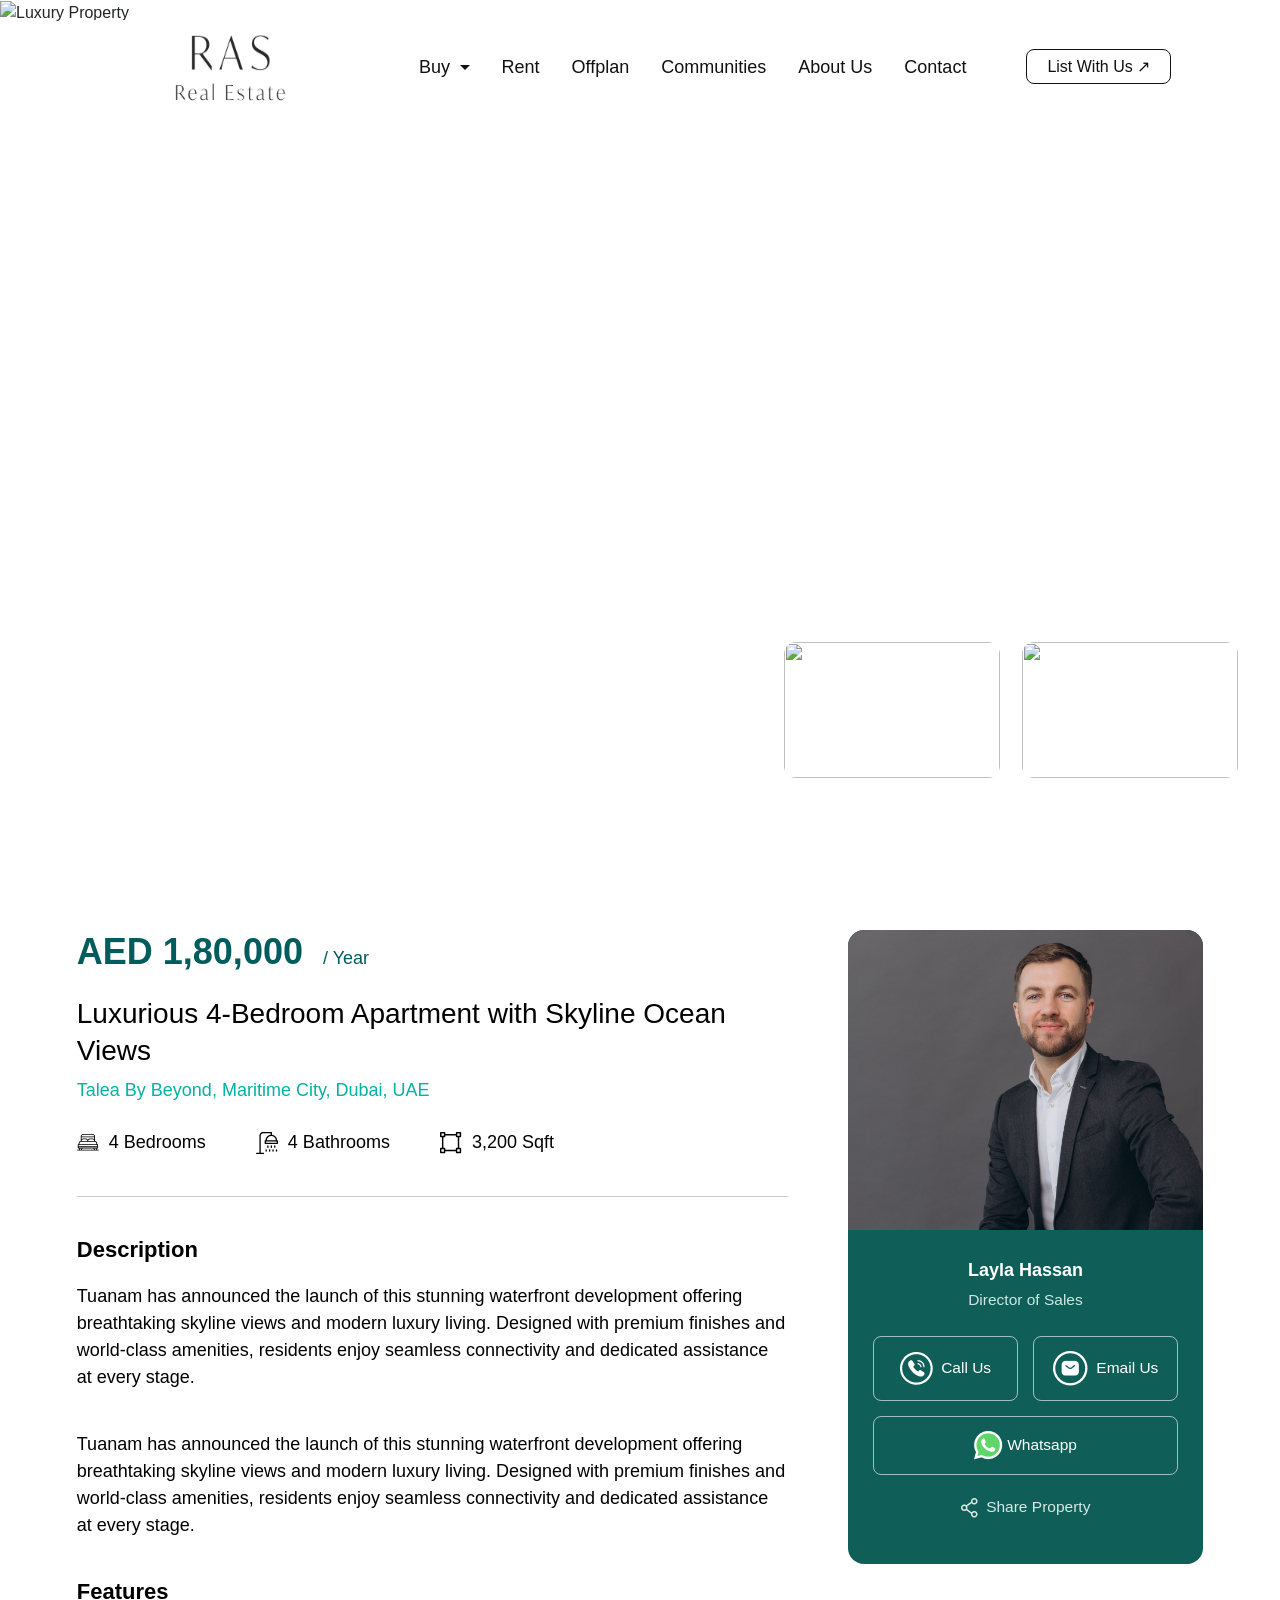
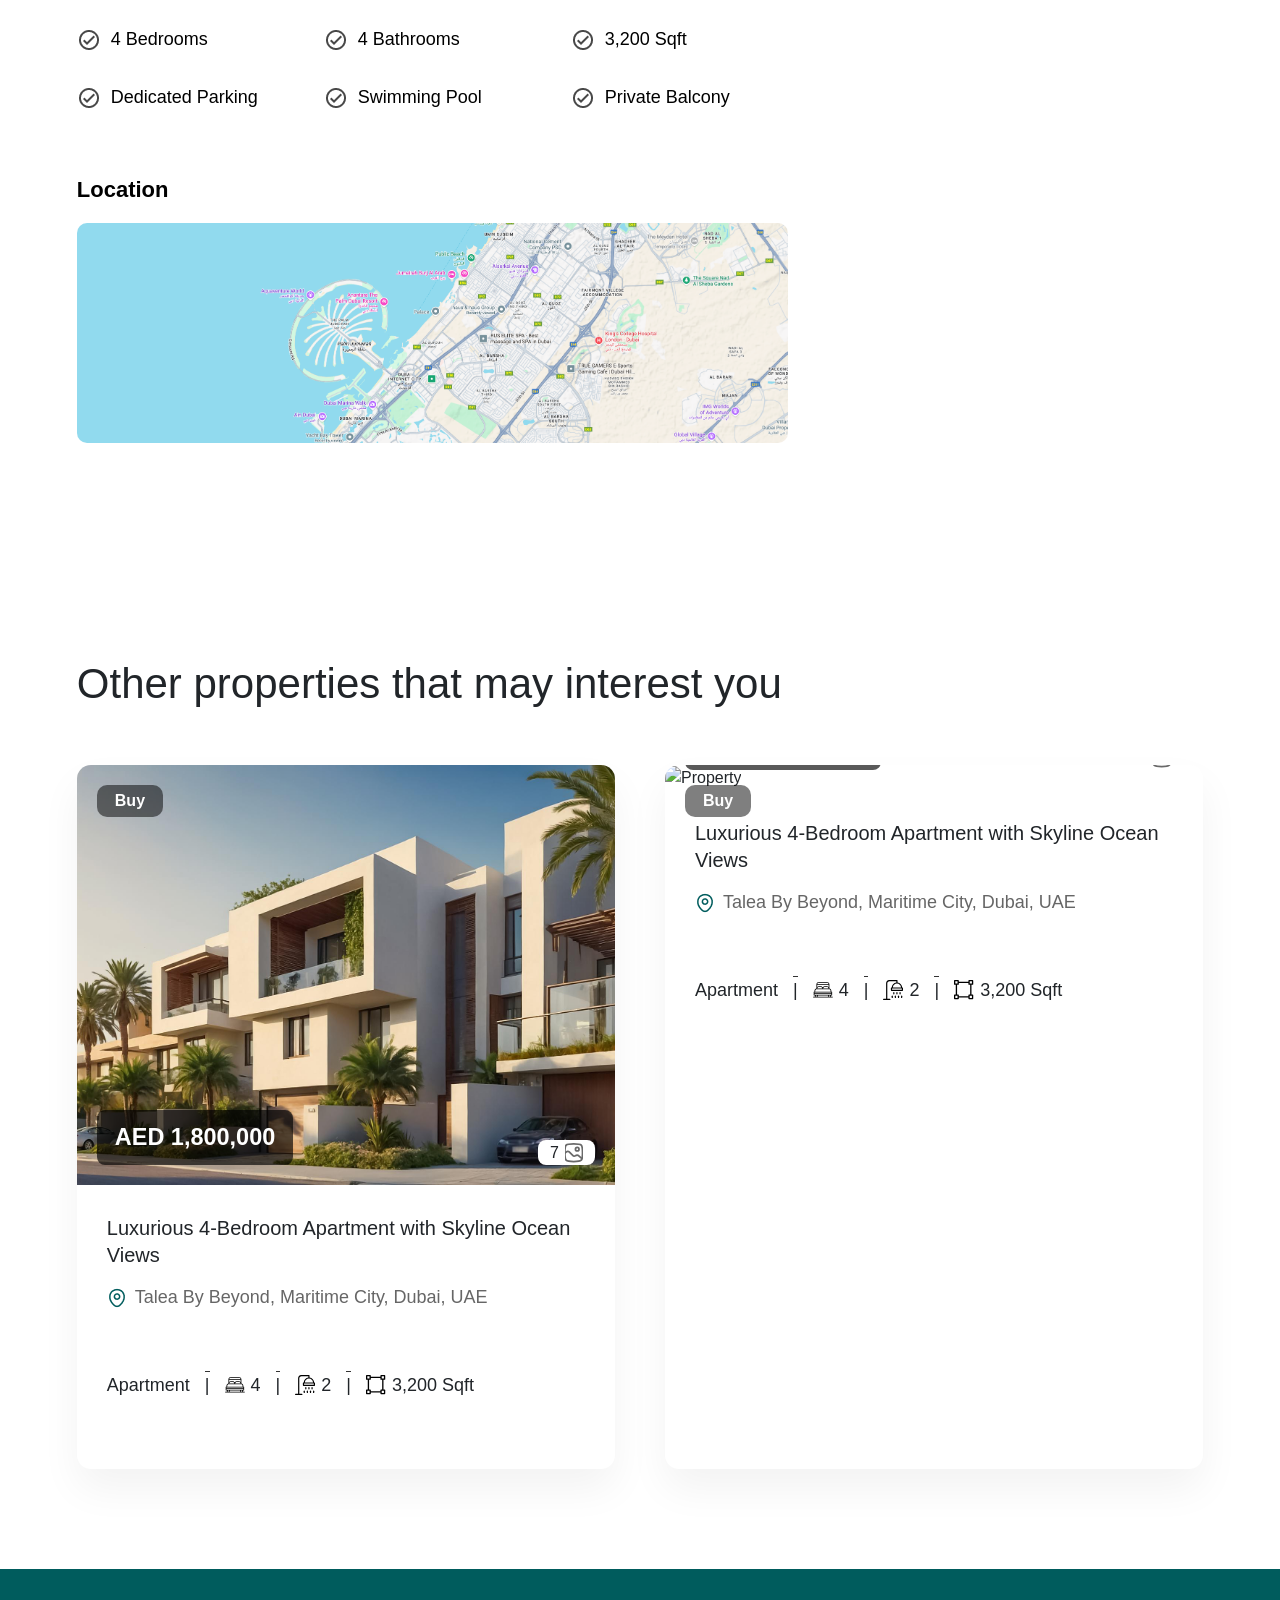
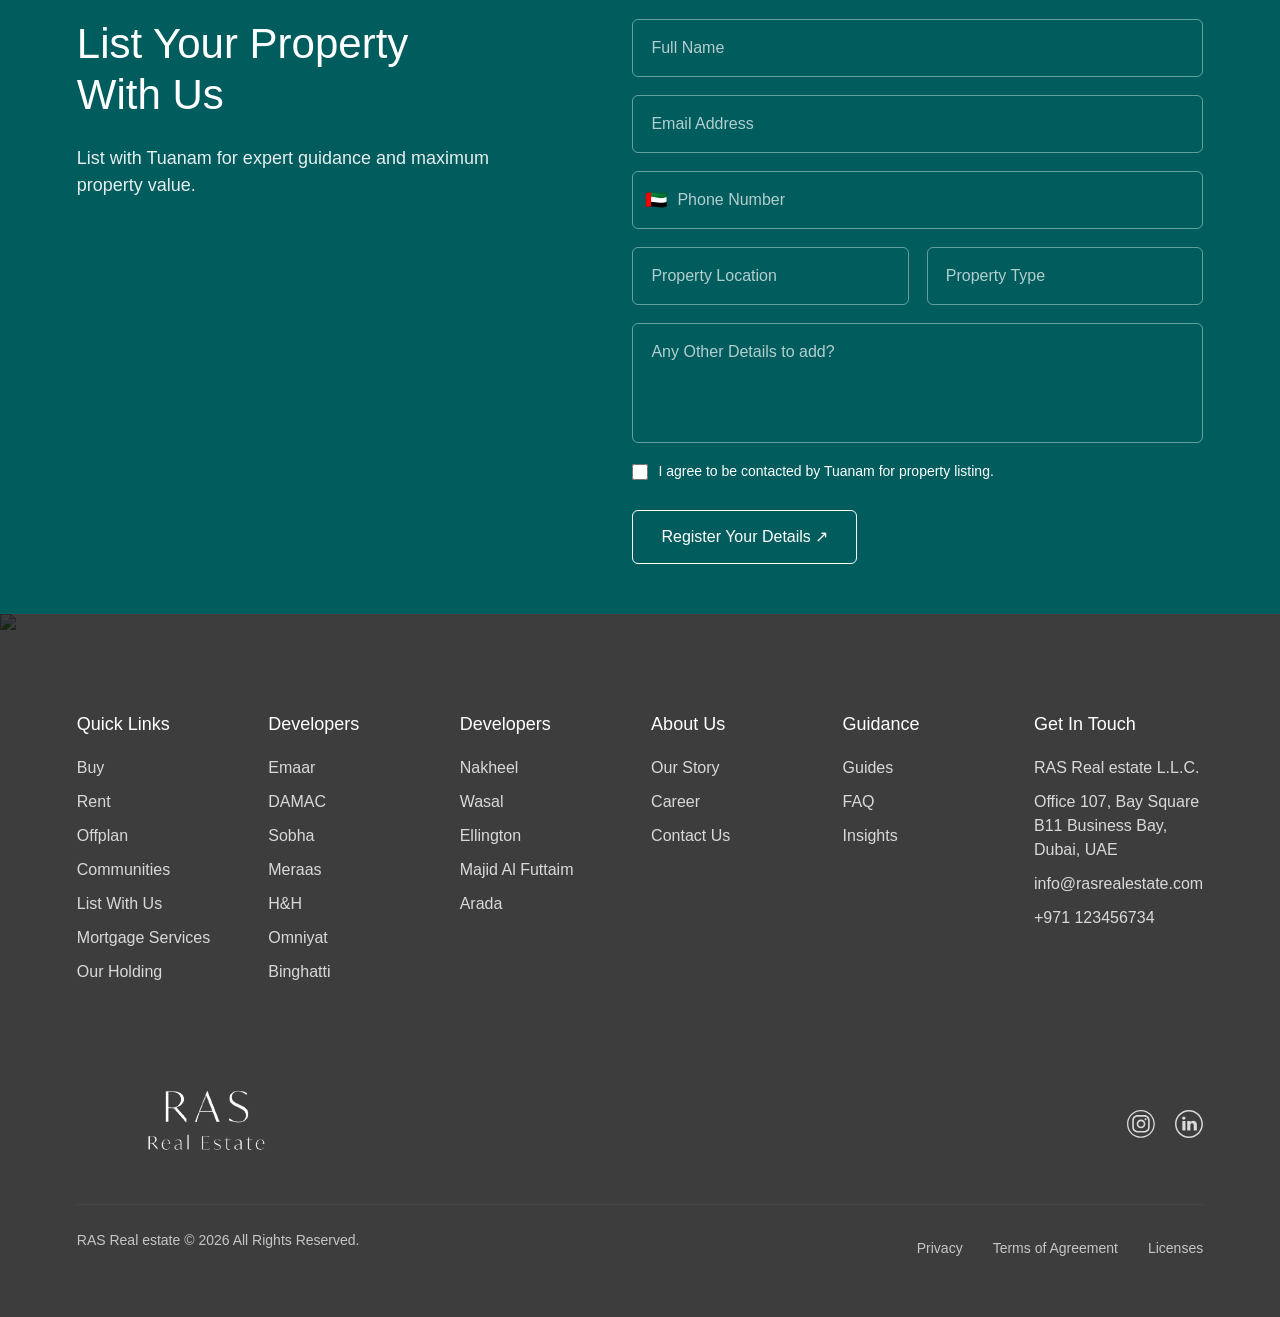
==== index.html @ 64466e7a "Renamed to index.html" ====
<!DOCTYPE html>
<html lang="en">
<head>
    <meta charset="UTF-8">
    <meta name="viewport" content="width=device-width, initial-scale=1.0">
    <title>Property page</title>
    <!-- Bootstrap CSS -->
    <link href="https://cdn.jsdelivr.net/npm/bootstrap@5.3.2/dist/css/bootstrap.min.css" rel="stylesheet">
    <!-- css  -->
    <link rel="stylesheet" href="Property.css">
</head>
<body>

    <!-- NAVBAR -->
    <header class="custom-navbar">
        <div class="nav-container">

            <div class="logo">
                <img src="images/raslogo.jpg" alt="RAS Logo">
            </div>

            <nav class="nav-links">
                <div class="dropdown">
                    <a href="#" class="dropdown-toggle">Buy </a>

                    <div class="dropdown-menu">
                        <a href="#">Apartments</a>
                        <a href="#">Villas</a>
                        <a href="#">Townhouses</a>
                        <a href="#">Penthouses</a>
                    </div>
                </div>
                <a href="#">Rent</a>
                <a href="#">Offplan</a>
                <a href="#">Communities</a>
                <a href="#">About Us</a>
                <a href="#">Contact</a>
            </nav>
             <div class="hamburger" id="hamburger">
                <span></span>
                <span></span>
                <span></span>
            </div>


            <div class="nav-button">
                <a href="#" class="list-btn">
                    List With Us ↗
                </a>
            </div>

        </div>
    </header>


    <!-- HERO SECTION -->
    <section class="hero">
        <img src="images/0896389a365eba42a2e4c335240161b5d78d7c5d.jpg" class="hero-img" alt="Luxury Property">

        <div class="hero-thumbnails">
            <div class="thumb">
                <img src="images/heroimg1.png" alt="">
            </div>
            <div class="thumb">
                <img src="images/heroimg2.png" alt="">
            </div>
        </div>
    </section>

    <!-- second  -->

    <section class="second">

        <div class="second-container">

            <!-- LEFT CONTENT -->
            <div class="property-details">

            <!-- Price -->
            <div class="price">
                AED 1,80,000 <span>/ Year</span>
            </div>

            <!-- Title -->
            <h1 class="property-title">
                Luxurious 4-Bedroom Apartment with Skyline Ocean Views
            </h1>

            <!-- Location -->
            <p class="property-location">
                Talea By Beyond, Maritime City, Dubai, UAE
            </p>
            <div class="property-meta">

                <div class="meta-item">
                    <img src="images/bed.svg" alt="">
                    <span>4 Bedrooms</span>
                </div>

                <div class="meta-item">
                    <img src="images/bath.svg" alt="">
                    <span>4 Bathrooms</span>
                </div>

                <div class="meta-item">
                    <img src="images/area.svg" alt="">
                    <span>3,200 Sqft</span>
                </div>

            </div>

            <hr class="divider">

            <!-- Description -->
            <h3 class="section-heading">Description</h3>
            <p class="description-text">
                Tuanam has announced the launch of this stunning waterfront development offering 
                breathtaking skyline views and modern luxury living. Designed with premium 
                finishes and world-class amenities, residents enjoy seamless connectivity and 
                dedicated assistance at every stage.
            </p>
            <p class="description-text">
                Tuanam has announced the launch of this stunning waterfront development offering 
                breathtaking skyline views and modern luxury living. Designed with premium 
                finishes and world-class amenities, residents enjoy seamless connectivity and 
                dedicated assistance at every stage.
            </p>

            <!-- Features -->
            <h3 class="section-heading">Features</h3>
            <div class="features-grid">
                <p><img src="images/mdi_tick-circle-outline.png" alt="">&nbsp; 4 Bedrooms</p>
                <p><img src="images/mdi_tick-circle-outline.png" alt="">&nbsp; 4 Bathrooms</p>
                <p><img src="images/mdi_tick-circle-outline.png" alt="">&nbsp; 3,200 Sqft</p>
                <p><img src="images/mdi_tick-circle-outline.png" alt="">&nbsp; Dedicated Parking</p>
                <p><img src="images/mdi_tick-circle-outline.png" alt="">&nbsp; Swimming Pool</p>
                <p><img src="images/mdi_tick-circle-outline.png" alt="">&nbsp; Private Balcony</p>
            </div>

            <!-- Location -->
            <h3 class="section-heading">Location</h3>
            <div class="map">
                <img src="images/map.png" alt="Map">
            </div>

            </div>

            <!-- RIGHT SIDE AGENT CARD -->
            <div class="agent-card">

            <img src="images/agent.jpg" alt="Agent" class="agent-img">

            <div class="agent-info">
                <h4 class="agent-name">Layla Hassan</h4>
                <p class="agent-role">Director of Sales</p>

                <div class="agent-buttons">
                    <button><img src="images/phoneicon.png" alt="">&nbsp; Call Us</button>
                    <button><img src="images/emailicon.png " alt="">&nbsp; Email Us</button>
                </div>

                <button class="whatsapp"><img src="images/logos_whatsapp-icon.png" alt=""> Whatsapp</button>

                <p class="share"><img src="images/shareicon.png" alt="">&nbsp; Share Property</p>
            </div>

            </div>

        </div>

    </section>

    <section class="related-properties">

        <div class="container-related">

            <h2 class="related-heading">
            Other properties that may interest you
            </h2>

            <div class="cards-wrapper">

                <!-- CARD 1 -->
                <div class="property-card">

                    <div class="card-image">
                    <img src="images/property1.jpg" alt="Property">

                    <span class="badge">Buy</span>

                    <div class="price-tag">
                        AED 1,800,000
                    </div>

                    <div class="image-count">
                        <span>7</span>
                        <img src="images/gallery.svg" alt="">
                        
                    </div>
                    </div>

                    <div class="card-content">

                    <h3 class="card-title">
                        Luxurious 4-Bedroom Apartment with Skyline Ocean Views
                    </h3>

                    <div class="card-location">
                       <img src="images/location.png" alt="">
                        <span>Talea By Beyond, Maritime City, Dubai, UAE</span>
                    </div>

                    <div class="card-meta">
                        <span class="type">Apartment</span>
                        <span class="divider">|</span>

                        <div class="meta">
                        <img src="images/bed.svg" alt="">
                        <span>4</span>
                        </div><span class="divider">|</span>

                        <div class="meta">
                        <img src="images/bath.svg" alt="">
                        <span>2</span>
                        </div><span class="divider">|</span>

                        <div class="meta">
                        <img src="images/area.svg" alt="">
                        <span>3,200 Sqft</span>
                        </div>

                    </div>

                    </div>
                </div>

                <!-- CARD 2 (same structure) -->
                <div class="property-card">

                    <div class="card-image">
                    <img src="images/property2.png" alt="Property">

                    <span class="badge">Buy</span>

                    <div class="price-tag">
                        AED 1,800,000
                    </div>

                    <div class="image-count">
                        <span>7</span>
                        <img src="images/gallery.svg" alt="">
                        
                    </div>
                    </div>

                    <div class="card-content">

                    <h3 class="card-title">
                        Luxurious 4-Bedroom Apartment with Skyline Ocean Views
                    </h3>

                    <div class="card-location">
                        <img src="images/location.png" alt="">
                        <span>Talea By Beyond, Maritime City, Dubai, UAE</span>
                    </div>

                    <div class="card-meta">
                        <span class="type">Apartment</span>
                        <span class="divider">|</span>

                        <div class="meta">
                        <img src="images/bed.svg" alt="">
                        <span>4</span>
                        </div><span class="divider">|</span>

                        <div class="meta">
                        <img src="images/bath.svg" alt="">
                        <span>2</span>
                        </div><span class="divider">|</span>

                        <div class="meta">
                        <img src="images/area.svg" alt="">
                        <span>3,200 Sqft</span>
                        </div>

                    </div>
                </div>

                </div>

            </div>

    </section>

    <!-- list property  -->

    <section class="list-property">

        <div class="list-container">

            <!-- LEFT SIDE -->
            <div class="list-left">
            <h2 class="list-heading">
                List Your Property <br> With Us
            </h2>

            <p class="list-subtext">
                List with Tuanam for expert guidance and 
                maximum property value.
            </p>
            </div>

            <!-- RIGHT SIDE FORM -->
            <div class="list-form">

            <form>

                <input type="text" placeholder="Full Name">
                <input type="email" placeholder="Email Address">

                <div class="phone-field">
                <span class="flag">🇦🇪</span>
                <input type="text" placeholder="Phone Number">
                </div>

                <div class="row-fields">
                <input type="text" placeholder="Property Location">
                <input type="text" placeholder="Property Type">
                </div>

                <textarea placeholder="Any Other Details to add?"></textarea>

                <div class="checkbox-field">
                <input type="checkbox" id="agree">
                <label for="agree">
                    I agree to be contacted by Tuanam for property listing.
                </label>
                </div>

                <button type="submit" class="submit-btn">
                Register Your Details ↗
                </button>

            </form>

            </div>

        </div>

    </section>

    <!-- footer  -->

    <footer class="footer">

            <!-- Background Image -->
            <img src="images/footerbg.jpg" alt="Dubai Skyline" class="footer-bg">

            <!-- Dark Overlay -->
            <div class="footer-overlay">

                <div class="footer-container">

                <!-- COLUMN 1 -->
                <div class="footer-col">
                    <h4>Quick Links</h4>
                    <a href="#">Buy</a>
                    <a href="#">Rent</a>
                    <a href="#">Offplan</a>
                    <a href="#">Communities</a>
                    <a href="#">List With Us</a>
                    <a href="#">Mortgage Services</a>
                    <a href="#">Our Holding</a>
                </div>

                <!-- COLUMN 2 -->
                <div class="footer-col">
                    <h4>Developers</h4>
                    <a href="#">Emaar</a>
                    <a href="#">DAMAC</a>
                    <a href="#">Sobha</a>
                    <a href="#">Meraas</a>
                    <a href="#">H&H</a>
                    <a href="#">Omniyat</a>
                    <a href="#">Binghatti</a>
                </div>

                <!-- COLUMN 3 -->
                <div class="footer-col">
                    <h4>Developers</h4>
                    <a href="#">Nakheel</a>
                    <a href="#">Wasal</a>
                    <a href="#">Ellington</a>
                    <a href="#">Majid Al Futtaim</a>
                    <a href="#">Arada</a>
                </div>

                <!-- COLUMN 4 -->
                <div class="footer-col">
                    <h4>About Us</h4>
                    <a href="#">Our Story</a>
                    <a href="#">Career</a>
                    <a href="#">Contact Us</a>
                </div>

                <!-- COLUMN 5 -->
                <div class="footer-col">
                    <h4>Guidance</h4>
                    <a href="#">Guides</a>
                    <a href="#">FAQ</a>
                    <a href="#">Insights</a>
                </div>

                <!-- COLUMN 6 -->
                <div class="footer-col">
                    <h4>Get In Touch</h4>
                    <p>RAS Real estate L.L.C.</p>
                    <p>Office 107, Bay Square B11 Business Bay, Dubai, UAE</p>
                    <p>info@rasrealestate.com</p>
                    <p>+971 123456734</p>
                </div>

                </div>

                <!-- Logo + Social -->
                <div class="footer-bottom-top">
                <div class="footer-logo">
                    <img src="images/logo-white.png" alt="RAS Logo">
                </div>

                <div class="footer-social">
                    <img src="images/instagram.svg" alt="">
                    <img src="images/linkedin.svg" alt="">
                </div>
                </div>

                <hr class="footer-divider">

                <div class="footer-bottom">
                <p>RAS Real estate © 2026 All Rights Reserved.</p>

                <div class="footer-legal">
                    <a href="#">Privacy</a>
                    <a href="#">Terms of Agreement</a>
                    <a href="#">Licenses</a>
                </div>
                </div>

            </div>

            </footer>

    <script src="property.js"></script>
</body>
</html>
---- Property.css ----
/* ================= RESET ================= */
* {
    margin: 0;
    padding: 0;
    box-sizing: border-box;
}

body {
    font-family: "Clash Grotesk", sans-serif;
}

/* ================= NAVBAR ================= */
/* ================= NAVBAR ================= */

.custom-navbar {
    position: fixed;
    top: 0;
    left: 0;
    width: 100%;
    display: flex;
    justify-content: center;
    z-index: 1000;
    padding-top: 20px; /* keeps the floating look */
}

.nav-container {
    width: 88%;
    max-width: 1400px;
    background: #ffffff;
    border-radius: 14px;
    padding: 12px 32px;
    display: flex;
    align-items: center;
    gap: 40px; /* spacing between logo and menu */
    height: 94px;
}

/* Logo */
.logo img {
    height: 94px;
    width: 242px;
}

/* Nav Links */
.nav-links {
    display: flex;
    align-items: center;
    gap: 32px;
    margin-left: auto; /* pushes menu + button to right */
}
/* ================= DROPDOWN ================= */

.dropdown {
    position: relative;
}

.dropdown-toggle {
    display: flex;
    align-items: center;
    gap: 5px;
}

/* Dropdown Box */
.dropdown-menu {
    position: absolute;
    top: 35px;
    left: 0;
    background: #ffffff;
    padding: 15px 0;
    border-radius: 10px;
    min-width: 180px;
    box-shadow: 0 10px 30px rgba(0,0,0,0.08);
    display: none;
    flex-direction: column;
}

.dropdown-menu a {
    padding: 10px 20px;
    font-size: 16px;
    color: #111;
    text-decoration: none;
    transition: 0.3s;
}

.dropdown-menu a:hover {
    background: #f4f4f4;
}

/* Show on hover (desktop only) */
@media (min-width: 993px) {
    .dropdown:hover .dropdown-menu {
        display: flex;
    }
}

/* Nav Links style */
.nav-links a {
    text-decoration: none;
    font-size: 18px;
    font-weight: 400;
    color: #111;
    transition: 0.3s ease;
}

.nav-links a:hover {
    opacity: 0.6;
}

/* Button */
.list-btn {
    font-family: 'Figtree', sans-serif;
    font-size: 16px;
    font-weight: 500;
    padding: 8px 20px;
    border: 1px solid #111;
    border-radius: 8px;
    text-decoration: none;
    color: #111;
    transition: 0.3s ease;
    margin-left: 20px; /* spacing between menu and button */
}

.list-btn:hover {
    background: #111;
    color: #fff;
}
/* ================= HERO ================= */

.hero {
    position: relative;
    height: 90vh;
    width: 100%;
    overflow: hidden;
}

.hero-img {
    width: 100%;
    height: 100%;
    object-fit: cover;
}

/* Thumbnails */
.hero-thumbnails {
    position: absolute;
    bottom: 30px;
    right: 40px;
    display: flex;
    gap: 18px;
}

.thumb {
    width: 220px;
    height: 140px;
    border-radius: 14px;
    overflow: hidden;
    border: 2px solid rgba(255,255,255,0.6);
}

.thumb img {
    width: 100%;
    height: 100%;
    object-fit: cover;
}

/* ================= MOBILE ================= */

@media (max-width: 992px) {

    .nav-links {
        display: none; /* Hide menu on tablet/mobile */
    }

    .list-btn {
        font-size: 14px;
        padding: 6px 14px;
    }

    .hero-thumbnails {
        bottom: 20px;
        right: 20px;
    }

    .thumb {
        width: 160px;
        height: 100px;
    }
}

@media (max-width: 600px) {

    .nav-container {
        padding: 10px 20px;
    }

    .logo img {
        height: 30px;
    }

    .thumb {
        width: 120px;
        height: 80px;
    }
}

/* ================= HAMBURGER ================= */

.hamburger {
    display: none;
    flex-direction: column;
    gap: 6px;
    cursor: pointer;
}

.hamburger span {
    width: 28px;
    height: 2px;
    background: #111;
    transition: 0.3s ease;
}

/* Animate to X */
.hamburger.active span:nth-child(1) {
    transform: rotate(45deg) translate(6px, 6px);
}

.hamburger.active span:nth-child(2) {
    opacity: 0;
}

.hamburger.active span:nth-child(3) {
    transform: rotate(-45deg) translate(6px, -6px);
}

/* ================= MOBILE ================= */

@media (max-width: 992px) {

    /* Center Logo */
    .logo {
        position: absolute;
        left: 50%;
        transform: translateX(-50%);
    }
    .nav-container{
        height: 59px;
    }
    /* Show Hamburger */
    .hamburger {
        display: flex;
        position: absolute;
        left: 32px;
    }
    .logo img{
        width: 180px;
        height: 50px;
    }
    /* Hide Desktop Menu */
    .nav-links {
        position: absolute;
        top: 59px; /* same as your navbar height */
        left: 0;
        width: 100%;
        background: #ffffff;
        flex-direction: column;
        align-items: center;
        gap: 24px;
        padding: 30px 0;
        display: none;
        border-radius: 0 0 14px 14px;
    }

    .nav-links.active {
        display: flex;
        animation: slideDown 0.3s ease forwards;
    }

    /* Optional: Hide button from desktop area */
    .list-btn {
        display: none;
    }
}

/* Slide animation */
@keyframes slideDown {
    from {
        opacity: 0;
        transform: translateY(-10px);
    }
    to {
        opacity: 1;
        transform: translateY(0);
    }
}


/* ================= SECOND SECTION ================= */

.second {
    background: #ffffff;
    color: #000000;
    padding: 120px 0;
}

.second-container {
    width: 88%;
    max-width: 1400px;
    margin: auto;
    display: flex;
    gap: 60px;
}

/* LEFT SIDE */

.property-details {
    flex: 2;
}

.price {
    font-size: 36px;
    font-weight: 700;
    line-height: 43px;
    color: rgba(0, 92, 93, 1);
}

.price span {
    font-size: 18px;
    font-weight: 400;
    margin-left: 10px;
}

.property-title {
    font-size: 28px;
    font-weight: 500;
    line-height: 37px;
    margin-top: 15px;
}

.property-location {
    font-size: 18px;
    font-weight: 400;
    line-height: 27px;
    margin-top: 8px;
    color: #00b3a4;
}

.divider {
    margin: 40px 0;
    border: 0;
    border-top: 1px solid #333;
}

.section-heading {
    font-size: 22px;
    font-weight: 600;
    margin-bottom: 20px;
}

.description-text {
    font-size: 18px;
    line-height: 27px;
    margin-bottom: 40px;
    color: #000000;
}

.features-grid {
    display: grid;
    grid-template-columns: repeat(3, 1fr);
    gap: 15px 30px;
    font-size: 18px;
    margin-bottom: 50px;
}

.map img {
    width: 100%;
    border-radius: 10px;
}

/* RIGHT SIDE */
.agent-card {
    flex: 1;
    background: #0f5f58; /* slightly richer teal */
    border-radius: 16px;
    overflow: hidden;
    height: fit-content;
    position: sticky;
    top: 120px;
    color: #fff;
}

/* Image */
.agent-img {
    width: 100%;
    height: 300px;
    object-fit: cover;
}

/* Content Area */
.agent-info {
    padding: 30px 25px;
    text-align: center;
}

/* Name */
.agent-name {
    font-size: 18px;
    font-weight: 600;
    margin-bottom: 6px;
}

/* Role */
.agent-role {
    font-size: 15.5px;
    color: #cfe7e4;
    margin-bottom: 25px;
}

/* Buttons container */
.agent-buttons {
    display: flex;
    gap: 15px;
    margin-bottom: 15px;
}

/* First row buttons */
.agent-buttons button {
    flex: 1;
    padding: 14px;
    border: 1px solid rgba(255,255,255,0.6);
    background: transparent;
    color: #fff;
    cursor: pointer;
    border-radius: 8px;
    font-size: 15.5px;
    transition: 0.3s ease;
}

.agent-buttons button:hover {
    background: rgba(255,255,255,0.1);
}
/* ================= PROPERTY META ================= */

.property-meta {
    display: flex;
    align-items: center;
    gap: 50px;              /* spacing between items */
    margin: 25px 0 40px 0;
    flex-wrap: nowrap;      /* prevent wrapping */
    white-space: nowrap;    /* prevent text break */
}

.meta-item {
    display: flex;
    align-items: center;
    gap: 10px;

    font-family: "Clash Grotesk", sans-serif;
    font-weight: 400;
    font-size: 18px;
    line-height: 27px;
}

.meta-item img {
    width: 22px;
    height: 22px;
    object-fit: contain;
}

.whatsapp{
    flex: 1;
    padding: 14px;
    border: 1px solid rgba(255,255,255,0.6);
    background: transparent;
    color: #fff;
    cursor: pointer;
    border-radius: 8px;
    font-size: 15.5px;
    transition: 0.3s ease;
    width: 100%;
}

.agent-buttons .whatsapp:hover {
    background: #27ae60;
    
}

/* Share */
.share {
    margin-top: 20px;
    font-size: 15.5px;
    opacity: 0.85;
    cursor: pointer;
}
/* ================= RESPONSIVE ================= */

@media (max-width: 992px) {

    .second-container {
        flex-direction: column;
    }

    .agent-card {
        position: relative;
        top: 0;
    }

    .features-grid {
        grid-template-columns: repeat(2, 1fr);
    }
}

@media (max-width: 600px) {

    .price {
        font-size: 28px;
    }

    .property-title {
        font-size: 22px;
    }

    .features-grid {
        grid-template-columns: 1fr;
    }
}
@media (max-width: 768px) {
    .property-meta {
        overflow-x: auto;
    }
}
/* ================= RELATED SECTION ================= */

.related-properties {
    background: #ffffff;
    padding: 100px 0;
}

.container-related {
    width: 88%;
    max-width: 1400px;
    margin: auto;
}

.related-heading {
    font-family: "Clash Grotesk", sans-serif;
    font-weight: 500;
    font-size: 42px;
    line-height: 1; /* 100% */
    letter-spacing: 0;
    margin-bottom: 60px;
}
/* Cards layout */
.cards-wrapper {
    display: flex;
    gap: 50px;
}

/* Card */
.property-card {
    background: #fff;
    border-radius: 14px;
    overflow: hidden;
    flex: 1;
    box-shadow: 0 20px 40px rgba(0,0,0,0.05);
    transition: 0.3s ease;
}

.property-card:hover {
    transform: translateY(-6px);
}

/* Image */
.card-image {
    position: relative;
}

.card-image img {
    width: 100%;
    height: 420px;
    object-fit: cover;
}

/* Buy badge */
.badge {
    position: absolute;
    top: 20px;
    left: 20px;
    background: rgba(0,0,0,0.5);
    color: #fff;
    padding: 8px 18px;
    border-radius: 10px;
    font-size: 16px;
}

/* Price overlay */
.price-tag {
    position: absolute;
    bottom: 20px;
    left: 20px;
    background: rgba(0,0,0,0.65);
    color: #fff;
    padding: 10px 18px;
    border-radius: 8px;

    font-family: 'Figtree', sans-serif;
    font-weight: 600;
    font-size: 23.48px;
    line-height: 35.23px;
}

/* Image count */
.image-count {
    position: absolute;
    bottom: 20px;
    right: 20px;
    background: #fff;
    padding: 6px 12px;
    border-radius: 8px;
    display: flex;
    align-items: center;
    gap: 6px;
    height: 25px;
}

.image-count img {
    width: 18px;
    height: 20px;
}

/* Content */
.card-content {
    padding: 30px;
}

/* Title */
.card-title {
    font-family: "Clash Grotesk", sans-serif;
    font-weight: 500;
    font-size: 20px;
    line-height: 27px;
    margin-bottom: 15px;
}

/* Location */
.card-location {
    display: flex;
    align-items: center;
    gap: 8px;
    font-size: 18px;
    line-height: 27px;
    color: #666;
    margin-bottom: 20px;
}

/* Meta */
.card-meta {
    display: flex;
    align-items: center;
    gap: 15px;
    font-family: 'Figtree', sans-serif;
    font-size: 18px;
}

.card-meta .meta {
    display: flex;
    align-items: center;
    gap: 6px;
}

.card-meta img {
    width: 20px;
}

/* ================= RESPONSIVE ================= */

@media (max-width: 992px) {

    .cards-wrapper {
        flex-direction: column;
    }

    .card-image img {
        height: 300px;
    }

    .related-heading {
        font-size: 32px;
    }
}


/* lsitinf  */

/* ================= LIST PROPERTY SECTION ================= */

.list-property {
    background: rgba(0, 92, 93, 1);
    padding: 50px 0;
    color: #fff;
}

.list-container {
    width: 88%;
    max-width: 1400px;
    margin: auto;
    display: flex;
    gap: 80px;
    align-items: flex-start;
}

/* LEFT */

.list-left {
    flex: 1;
}

.list-heading {
    font-family: "Clash Grotesk", sans-serif;
    font-weight: 500;
    font-size: 42px;
    line-height: 1.2;
    margin-bottom: 25px;
}

.list-subtext {
    font-size: 18px;
    line-height: 27px;
    opacity: 0.9;
}

/* RIGHT FORM */

.list-form {
    flex: 1.2;
}

.list-form form {
    display: flex;
    flex-direction: column;
    gap: 18px;
}

/* Inputs */

.list-form input,
.list-form textarea {
    width: 100%;
    padding: 16px 18px;
    background: transparent;
    border: 1px solid rgba(255,255,255,0.4);
    border-radius: 6px;
    color: #fff;
    font-size: 16px;
    outline: none;
}

.list-form input::placeholder,
.list-form textarea::placeholder {
    color: rgba(255,255,255,0.7);
}

.list-form textarea {
    height: 120px;
    resize: none;
}

/* Phone Field */

.phone-field {
    display: flex;
    align-items: center;
    border: 1px solid rgba(255,255,255,0.4);
    border-radius: 6px;
    padding-left: 12px;
}

.phone-field input {
    border: none;
    padding-left: 10px;
}

.flag {
    font-size: 18px;
}

/* Two inputs in row */

.row-fields {
    display: flex;
    gap: 18px;
}

.row-fields input {
    flex: 1;
}

/* Checkbox */

.checkbox-field {
    display: flex;
    align-items: center;
    gap: 10px;
    font-size: 14px;
}

.checkbox-field input {
    width: 16px;
    height: 16px;
}

/* Button */

.submit-btn {
    margin-top: 10px;
    width: fit-content;
    padding: 14px 28px;
    background: transparent;
    border: 1px solid #fff;
    color: #fff;
    font-size: 16px;
    cursor: pointer;
    border-radius: 6px;
    transition: 0.3s ease;
}

.submit-btn:hover {
    background: #fff;
    color: #0f5f58;
}

@media (max-width: 992px) {

    .list-container {
        flex-direction: column;
        gap: 50px;
    }

    .row-fields {
        flex-direction: column;
    }

    .submit-btn {
        width: 100%;
    }
}

/* ================= FOOTER ================= */

/* ================= FOOTER ================= */
.footer {
    position: relative;
    overflow: hidden;
    color: #fff;
}

/* Background Image */
.footer-bg {
    position: absolute;
    width: 100%;
    height: 100%;
    object-fit: cover;
    top: 0;
    left: 0;
    z-index: 0;
}

/* Dark Overlay */
.footer-overlay {
    position: relative;
    z-index: 1;
    background: rgba(0, 0, 0, 0.76);
    padding: 100px 0 50px 0;
}
.footer-container {
    width: 88%;
    max-width: 1400px;
    margin: auto;
    display: grid;
    grid-template-columns: repeat(6, 1fr);
    gap: 50px;
}

/* Columns */
.footer-col h4 {
    font-family: "Clash Grotesk", sans-serif;
    font-weight: 500;
    font-size: 18px;
    margin-bottom: 20px;
}

.footer-col a,
.footer-col p {
    display: block;
    font-size: 16px;
    color: rgba(255,255,255,0.8);
    margin-bottom: 10px;
    text-decoration: none;
    line-height: 24px;
}

.footer-col a:hover {
    color: #fff;
}

/* Logo + Social */
.footer-bottom-top {
    width: 88%;
    max-width: 1400px;
    margin: 80px auto 30px auto;
    display: flex;
    justify-content: space-between;
    align-items: center;
}

.footer-logo img {
    height: 100px;
    /* width: 150px; */
}

.footer-social {
    display: flex;
    gap: 20px;
}

.footer-social img {
    width: 28px;
    cursor: pointer;
    opacity: 0.8;
}

.footer-social img:hover {
    opacity: 1;
}

/* Divider */
.footer-divider {
    width: 88%;
    max-width: 1400px;
    margin: auto;
    border: none;
    border-top: 1px solid rgba(255,255,255,0.2);
    margin-bottom: 25px;
}

/* Bottom Bar */
.footer-bottom {
    width: 88%;
    max-width: 1400px;
    margin: auto;
    display: flex;
    justify-content: space-between;
    align-items: center;
    font-size: 14px;
    color: rgba(255,255,255,0.7);
}

.footer-legal {
    display: flex;
    gap: 30px;
}

.footer-legal a {
    color: rgba(255,255,255,0.7);
    text-decoration: none;
}

.footer-legal a:hover {
    color: #fff;
}
@media (max-width: 1200px) {
    .footer-container {
        grid-template-columns: repeat(3, 1fr);
    }
}

@media (max-width: 768px) {

    .footer-container {
        grid-template-columns: repeat(2, 1fr);
    }

    .footer-bottom-top {
        flex-direction: column;
        gap: 30px;
        text-align: center;
    }

    .footer-bottom {
        flex-direction: column;
        gap: 15px;
        text-align: center;
    }

    .footer-legal {
        flex-direction: column;
        gap: 10px;
    }
}

@media (max-width: 500px) {
    .footer-container {
        grid-template-columns: 1fr;
    }
}
@media (max-width: 600px) {
    .second-container,
    .container-related,
    .list-container,
    .footer-container,
    .footer-bottom,
    .footer-bottom-top {
        width: 92%;
    }
}
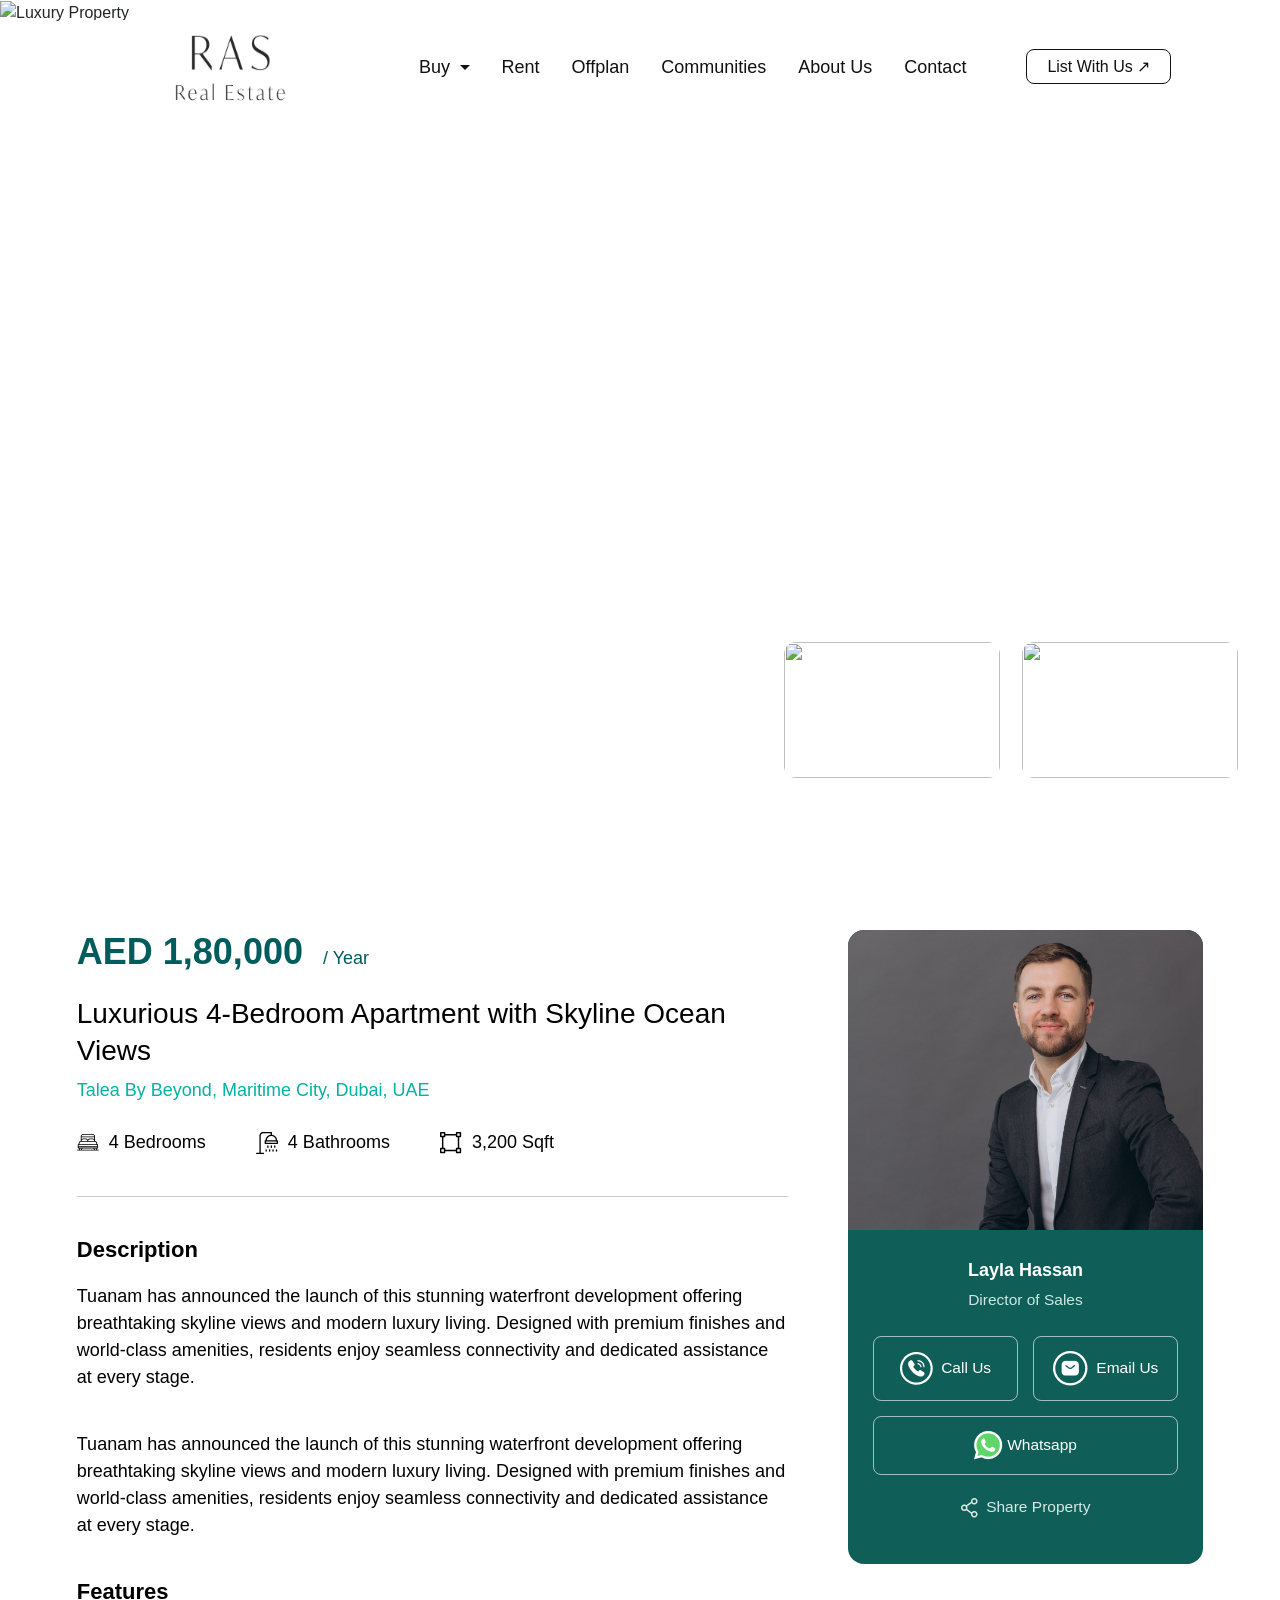
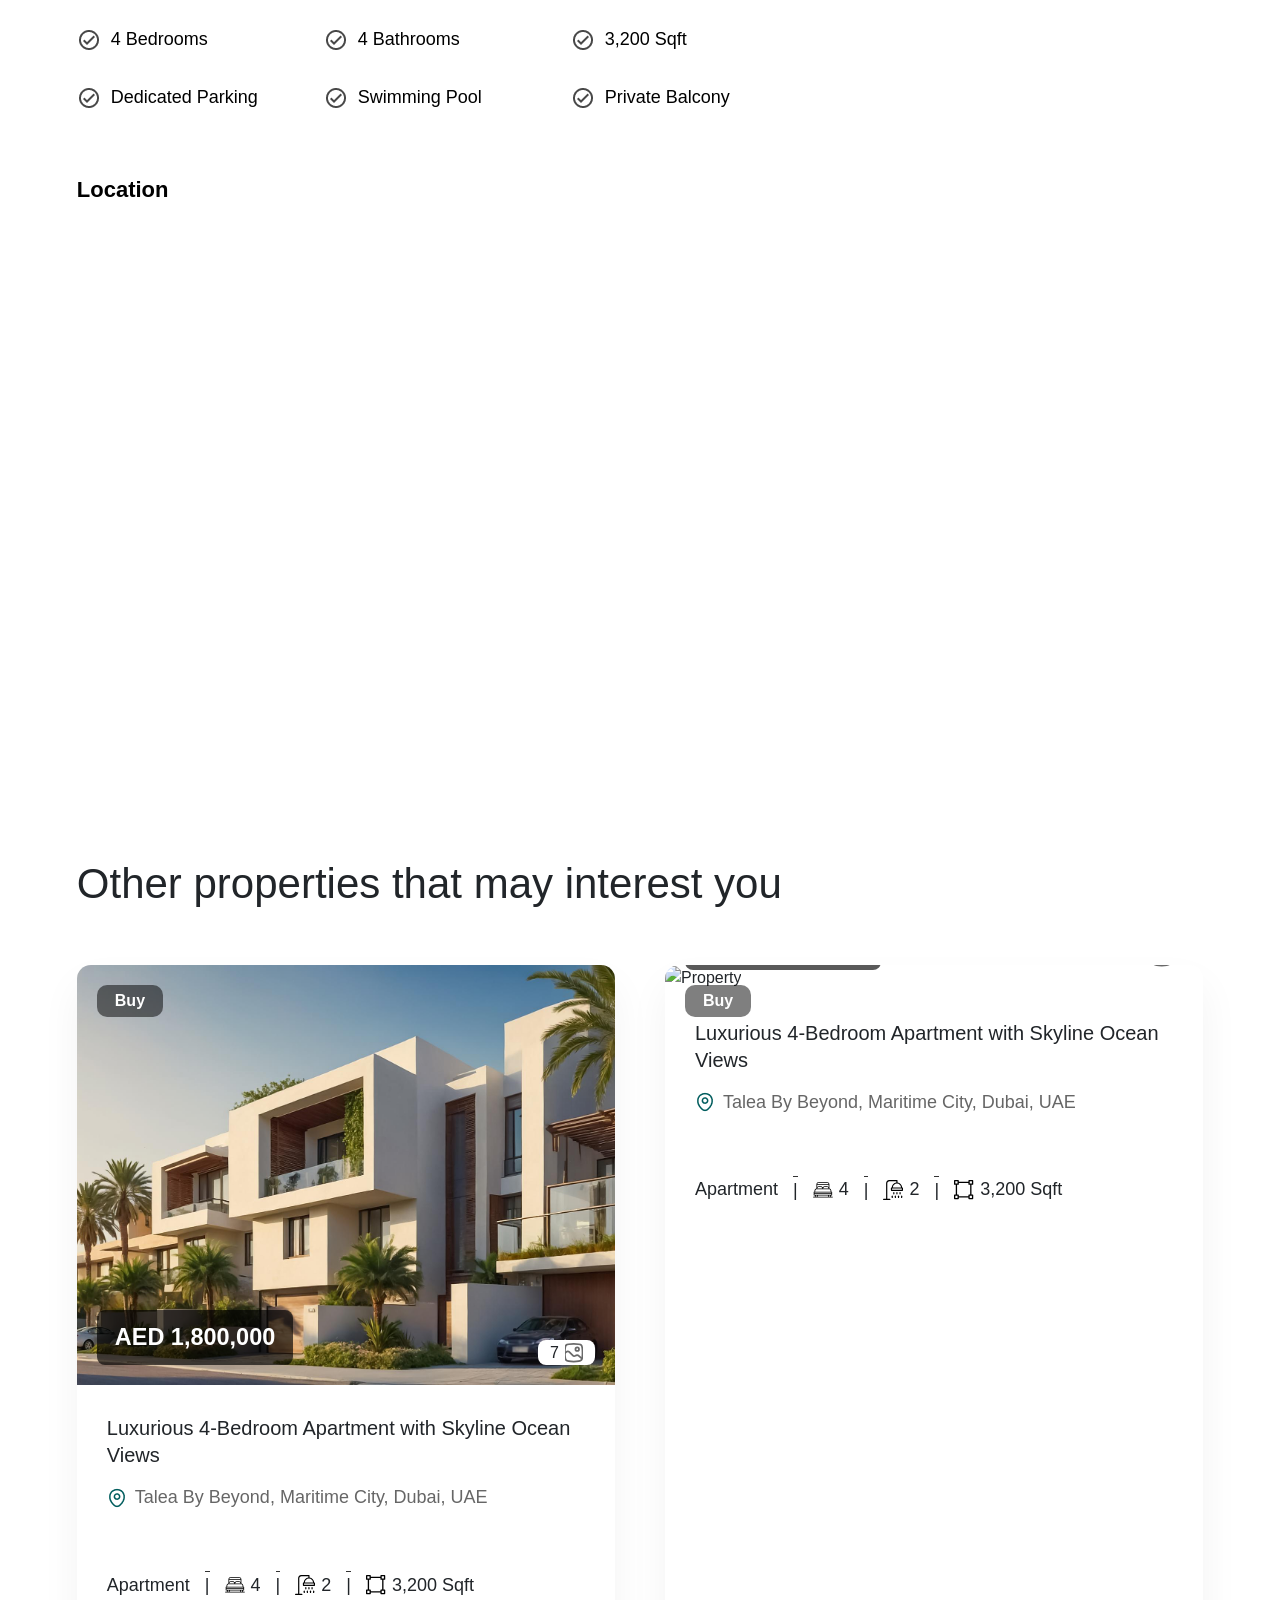
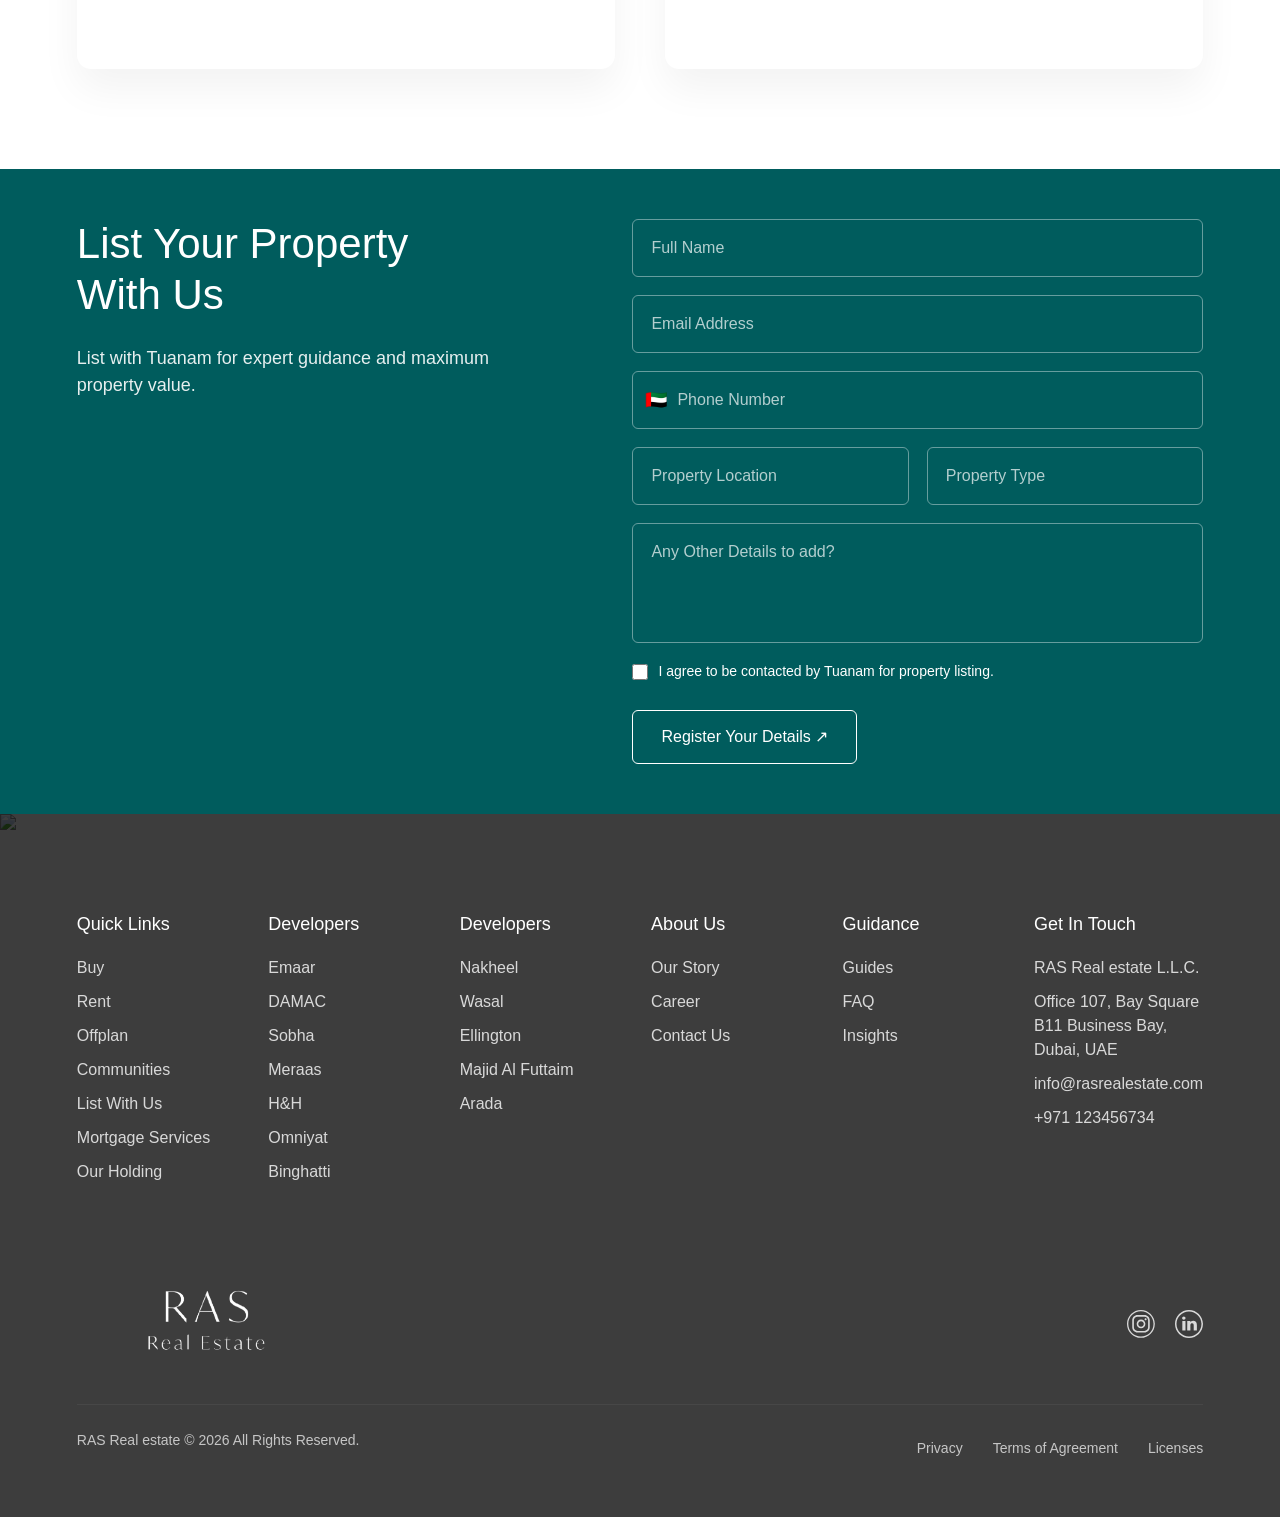
==== commit 2d2b5089: "ready for hosting" ====
--- a/index.html
+++ b/index.html
@@ -54,18 +54,23 @@
 
 
     <!-- HERO SECTION -->
-    <section class="hero">
-        <img src="images/0896389a365eba42a2e4c335240161b5d78d7c5d.jpg" class="hero-img" alt="Luxury Property">
-
-        <div class="hero-thumbnails">
-            <div class="thumb">
-                <img src="images/heroimg1.png" alt="">
-            </div>
-            <div class="thumb">
-                <img src="images/heroimg2.png" alt="">
-            </div>
+   <section class="hero">
+    <img src="images/0896389a365eba42a2e4c335240161b5d78d7c5d.jpg" 
+         class="hero-img" 
+         id="mainHeroImage"
+         alt="Luxury Property">
+
+    <div class="hero-thumbnails">
+        <div class="thumb">
+            <img src="images/heroimg1.png" 
+                 onclick="changeHero(this)">
         </div>
-    </section>
+        <div class="thumb">
+            <img src="images/heroimg2.png" 
+                 onclick="changeHero(this)">
+        </div>
+    </div>
+</section>
 
     <!-- second  -->
 
@@ -140,8 +145,14 @@
             <!-- Location -->
             <h3 class="section-heading">Location</h3>
             <div class="map">
-                <img src="images/map.png" alt="Map">
-            </div>
+    <iframe 
+        src="https://www.google.com/maps/embed?pb=!1m18!1m12!1m3!1d925134.3210715873!2d54.568041327437584!3d25.0745656650172!2m3!1f0!2f0!3f0!3m2!1i1024!2i768!4f13.1!3m3!1m2!1s0x3e5f43496ad9c645%3A0xbde66e5084295162!2sDubai%20-%20United%20Arab%20Emirates!5e0!3m2!1sen!2sin!4v1772332811667!5m2!1sen!2sin"
+        style="border:0;"
+        allowfullscreen=""
+        loading="lazy"
+        referrerpolicy="no-referrer-when-downgrade">
+    </iframe>
+</div>
 
             </div>
 
--- a/Property.css
+++ b/Property.css
@@ -121,7 +121,7 @@
 }
 
 .list-btn:hover {
-    background: #111;
+    background:rgba(0, 92, 93, 1);;
     color: #fff;
 }
 /* ================= HERO ================= */
@@ -201,7 +201,12 @@
         height: 80px;
     }
 }
-
+.hero-img {
+    width: 100%;
+    height: 100%;
+    object-fit: cover;
+    transition: opacity 0.4s ease;
+}
 /* ================= HAMBURGER ================= */
 
 .hamburger {
@@ -370,11 +375,18 @@
     margin-bottom: 50px;
 }
 
-.map img {
-    width: 100%;
-    border-radius: 10px;
-}
-
+.map {
+    width: 100%;
+    height: 400px;
+    border-radius: 16px;
+    overflow: hidden;
+    margin-top: 40px;
+}
+
+.map iframe {
+    width: 100%;
+    height: 100%;
+}
 /* RIGHT SIDE */
 .agent-card {
     flex: 1;
@@ -527,7 +539,19 @@
         overflow-x: auto;
     }
 }
+@media (max-width: 768px) {
+
+    .property-meta {
+        display: grid;
+        grid-template-columns: repeat(2, 1fr);
+        gap: 20px;
+        flex-wrap: unset;
+        white-space: normal;
+    }
+
+}
 /* ================= RELATED SECTION ================= */
+
 
 .related-properties {
     background: #ffffff;
@@ -674,17 +698,76 @@
 
 @media (max-width: 992px) {
 
+    .related-properties {
+        padding: 60px 0;
+    }
+
     .cards-wrapper {
         flex-direction: column;
+        gap: 30px;
+    }
+
+    .property-card {
+        box-shadow: 0 15px 30px rgba(0,0,0,0.06);
     }
 
     .card-image img {
-        height: 300px;
+        height: 260px;
     }
 
     .related-heading {
-        font-size: 32px;
-    }
+        font-size: 28px;
+        line-height: 1.3;
+        margin-bottom: 40px;
+    }
+
+    .card-content {
+        padding: 20px;
+    }
+
+    .card-title {
+        font-size: 18px;
+        line-height: 24px;
+    }
+
+    .card-location {
+        font-size: 15px;
+        line-height: 22px;
+    }
+
+    .card-meta {
+        flex-wrap: wrap;
+        gap: 10px;
+        font-size: 15px;
+    }
+
+    .price-tag {
+        font-size: 18px;
+        padding: 8px 14px;
+    }
+
+    .badge {
+        font-size: 14px;
+        padding: 6px 14px;
+    }
+    .image-count {
+    position: absolute;
+    bottom: 20px;
+    right: 20px;
+    background: #fff;
+    padding: 6px 12px;
+    border-radius: 8px;
+    display: flex;
+    align-items: center;
+    gap: 6px;
+    height: 25px;
+}
+
+.image-count img {
+    width: 18px;
+    height: 20px;
+}
+
 }
 
 
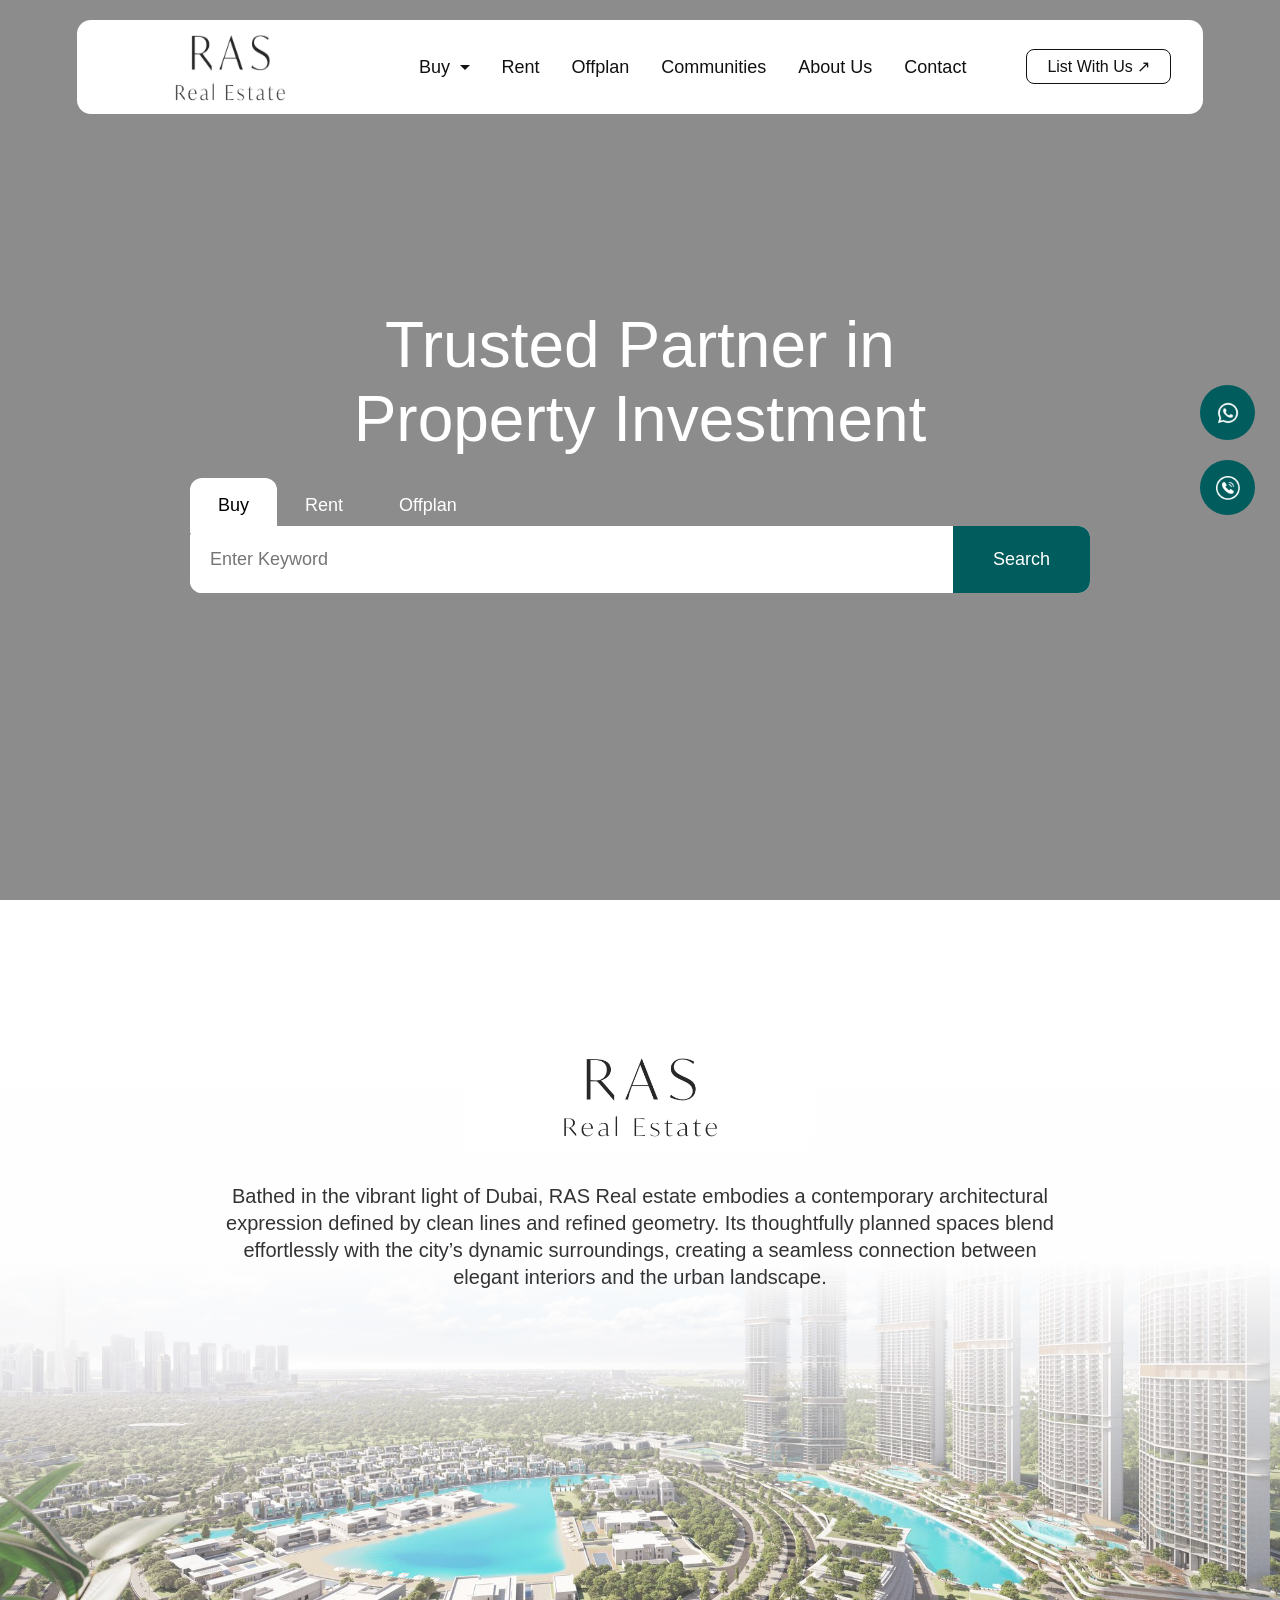
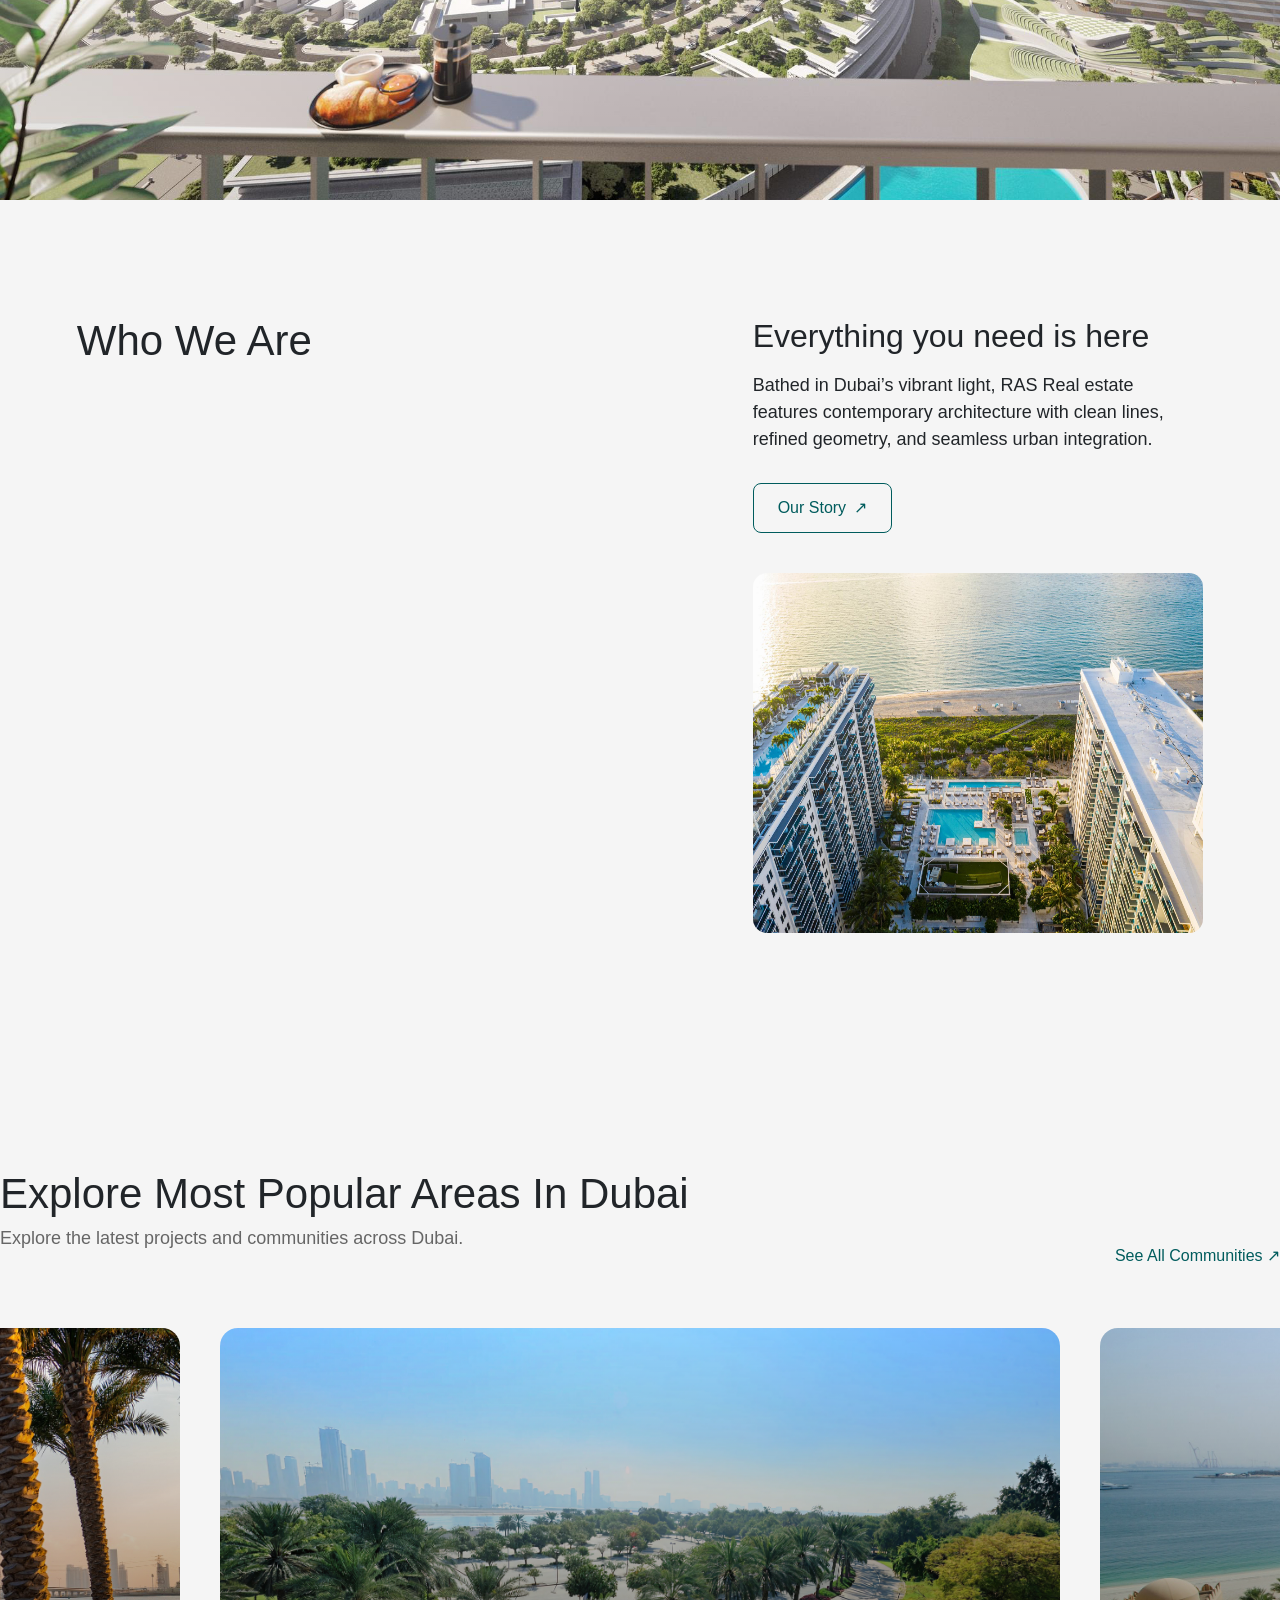
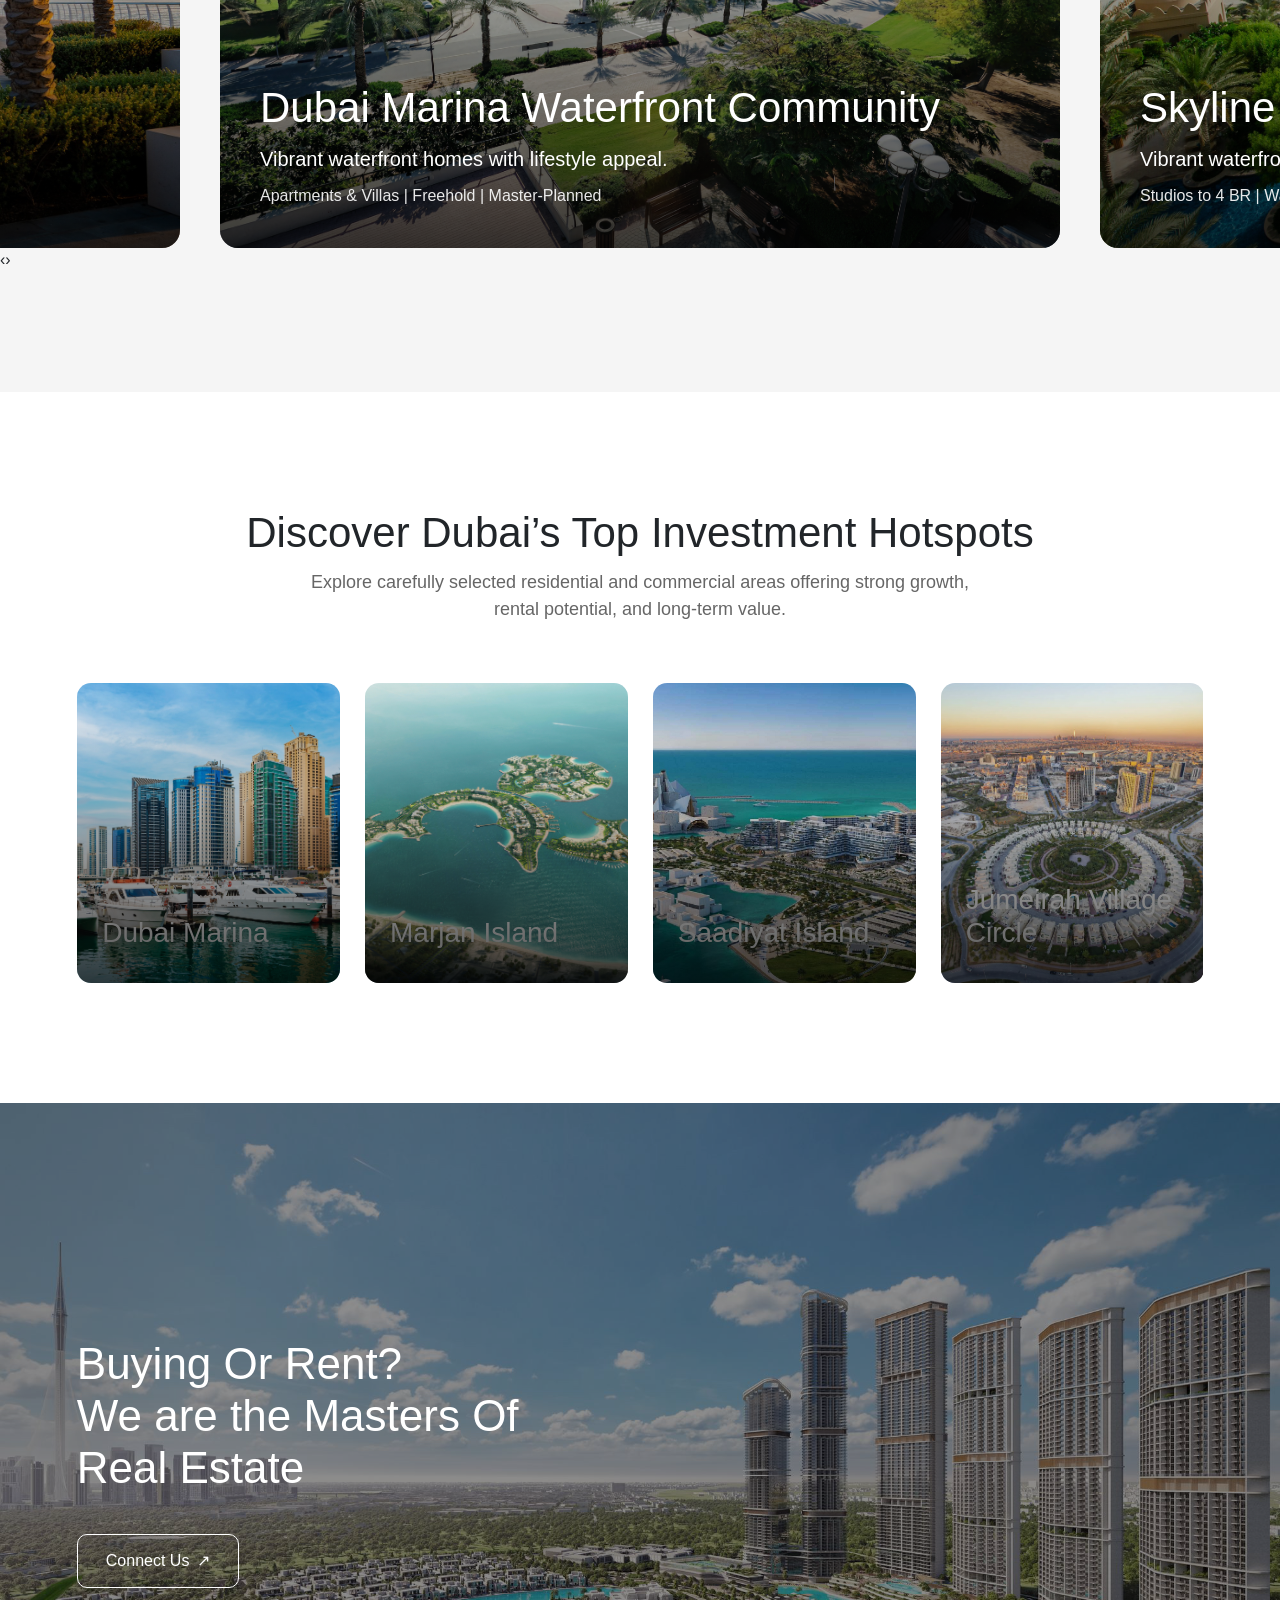
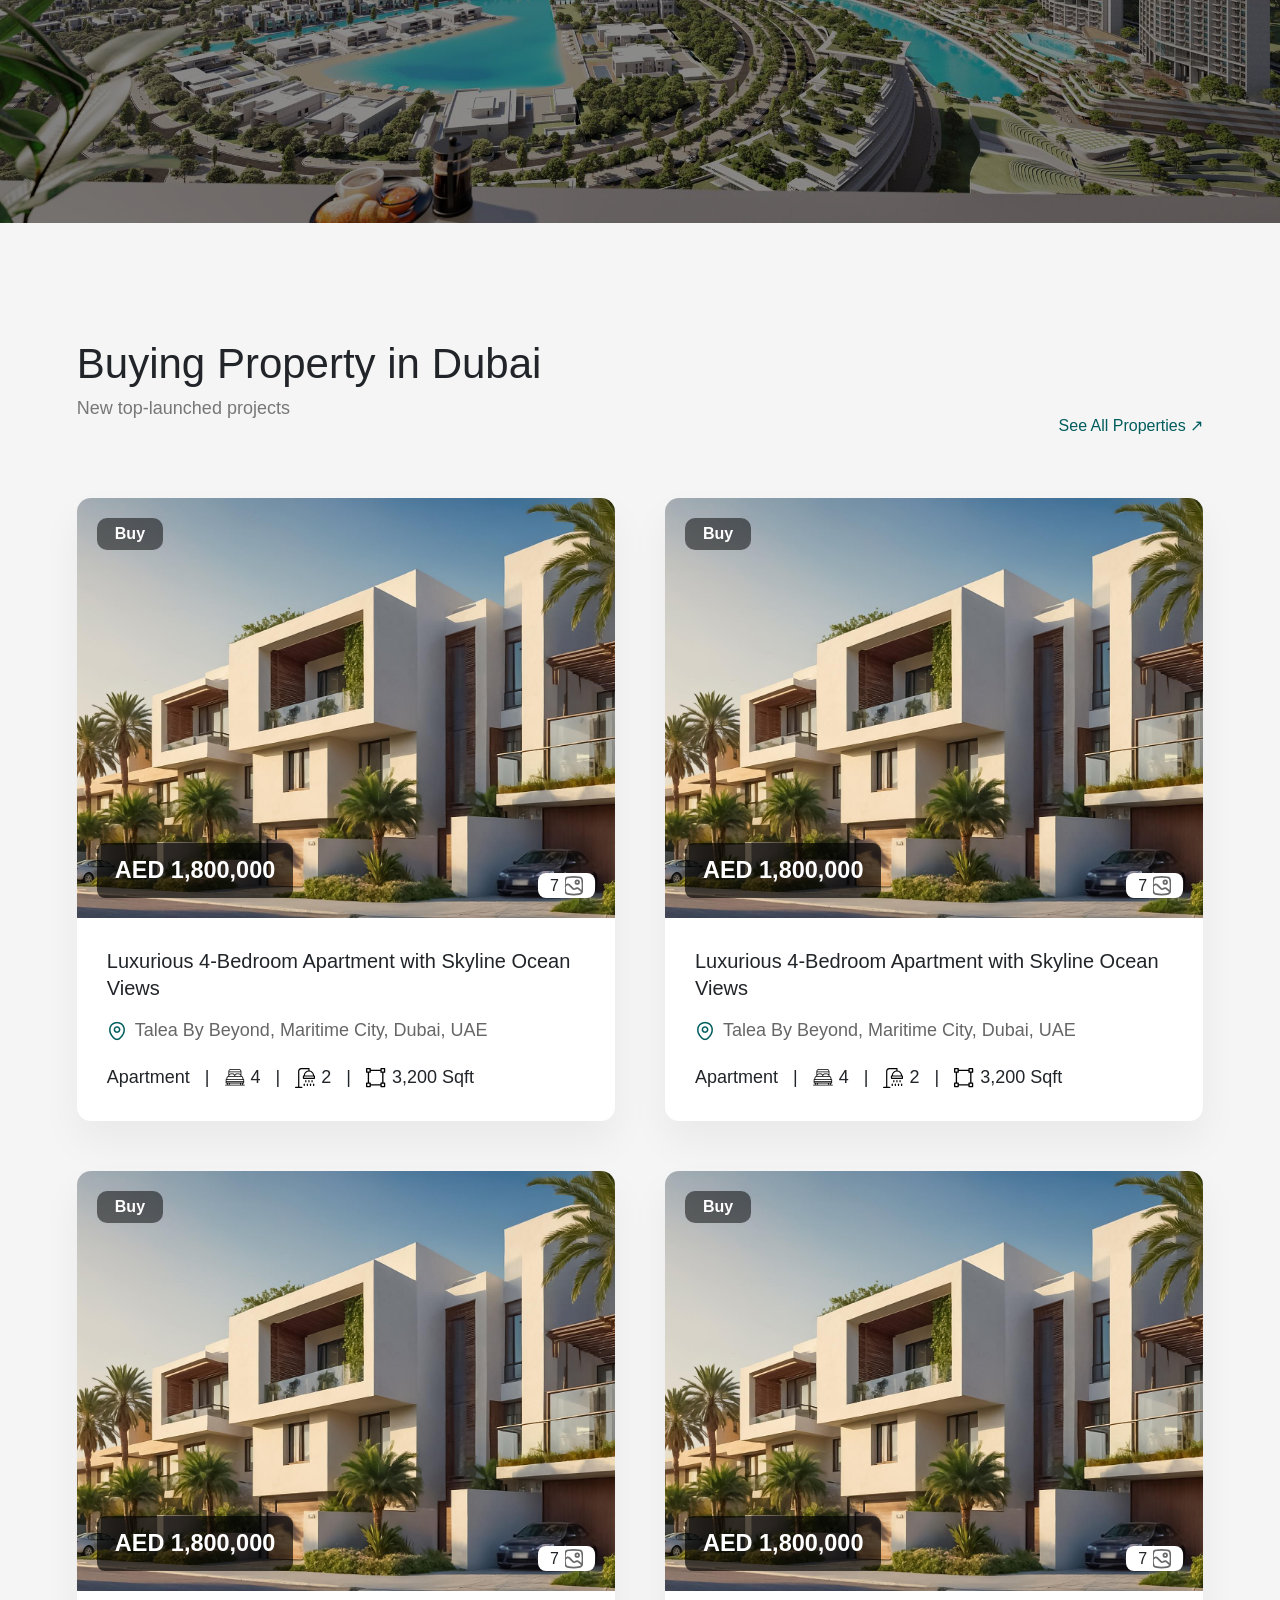
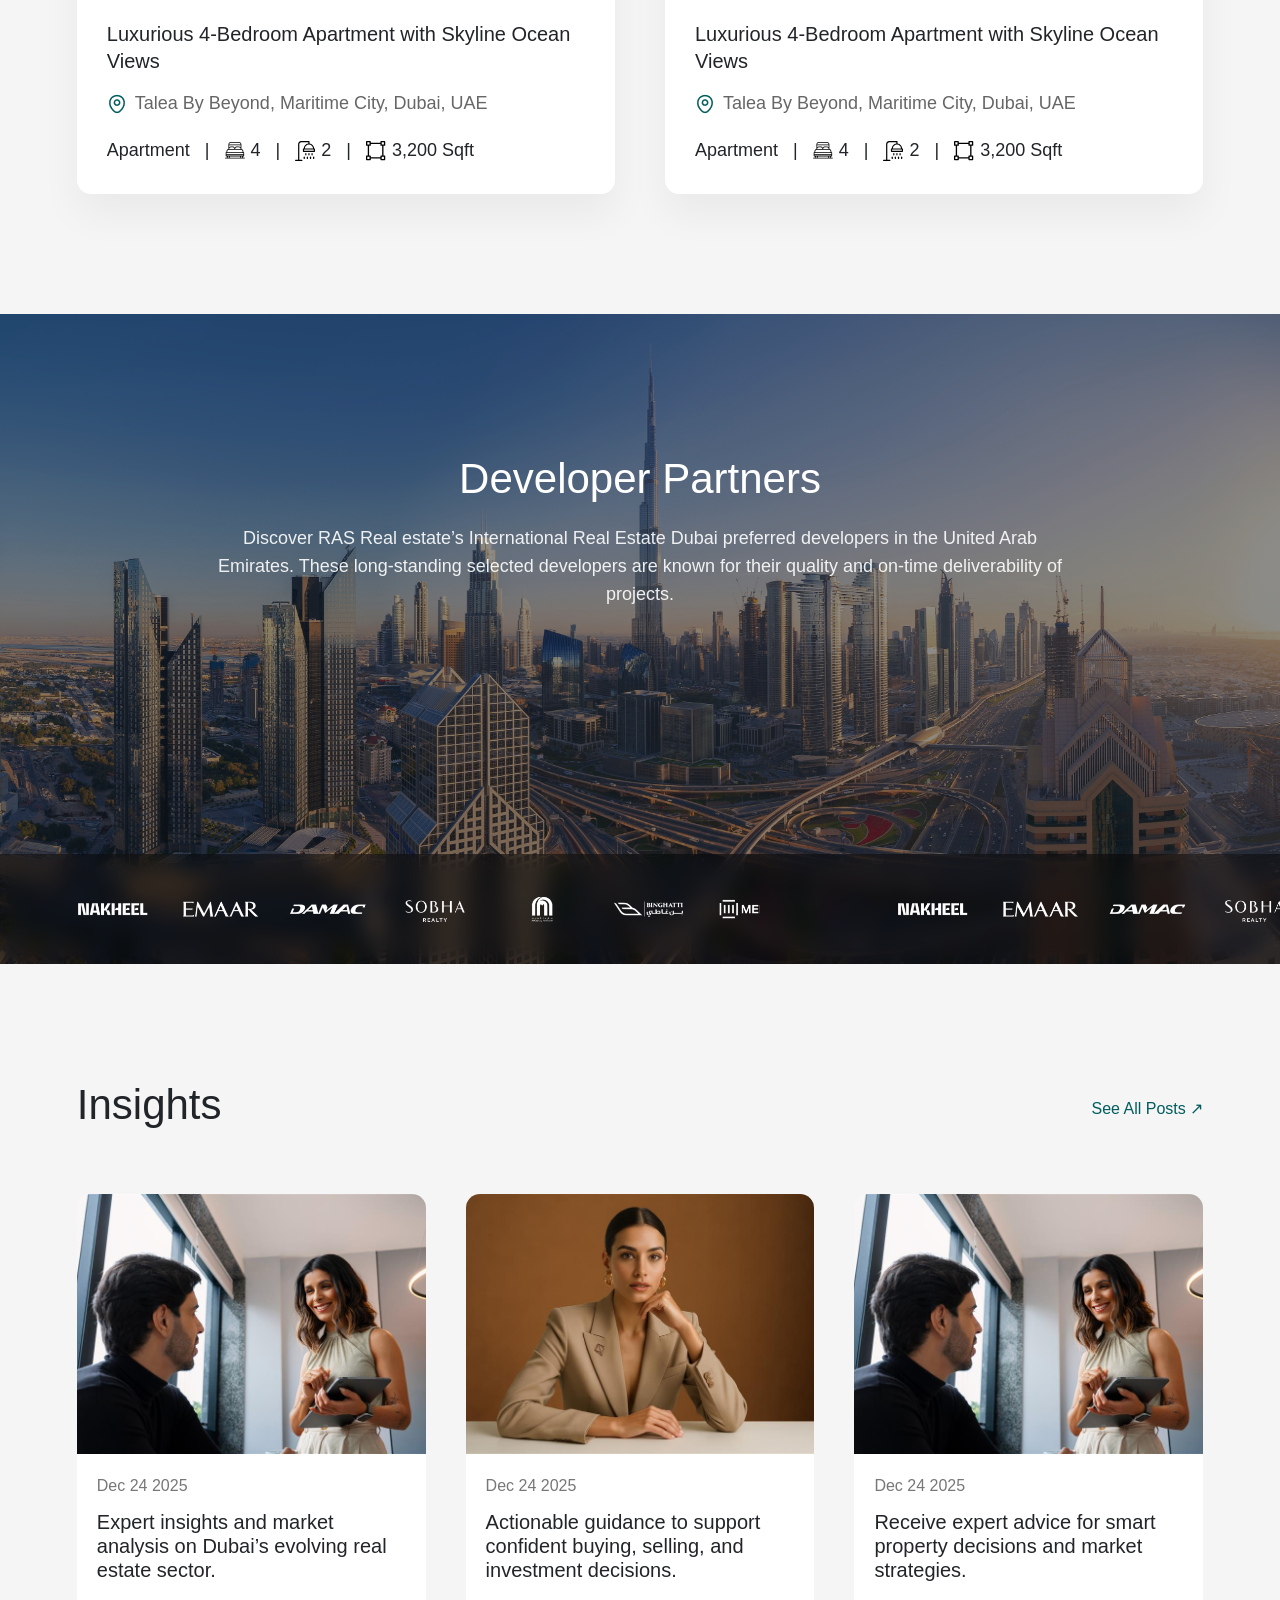
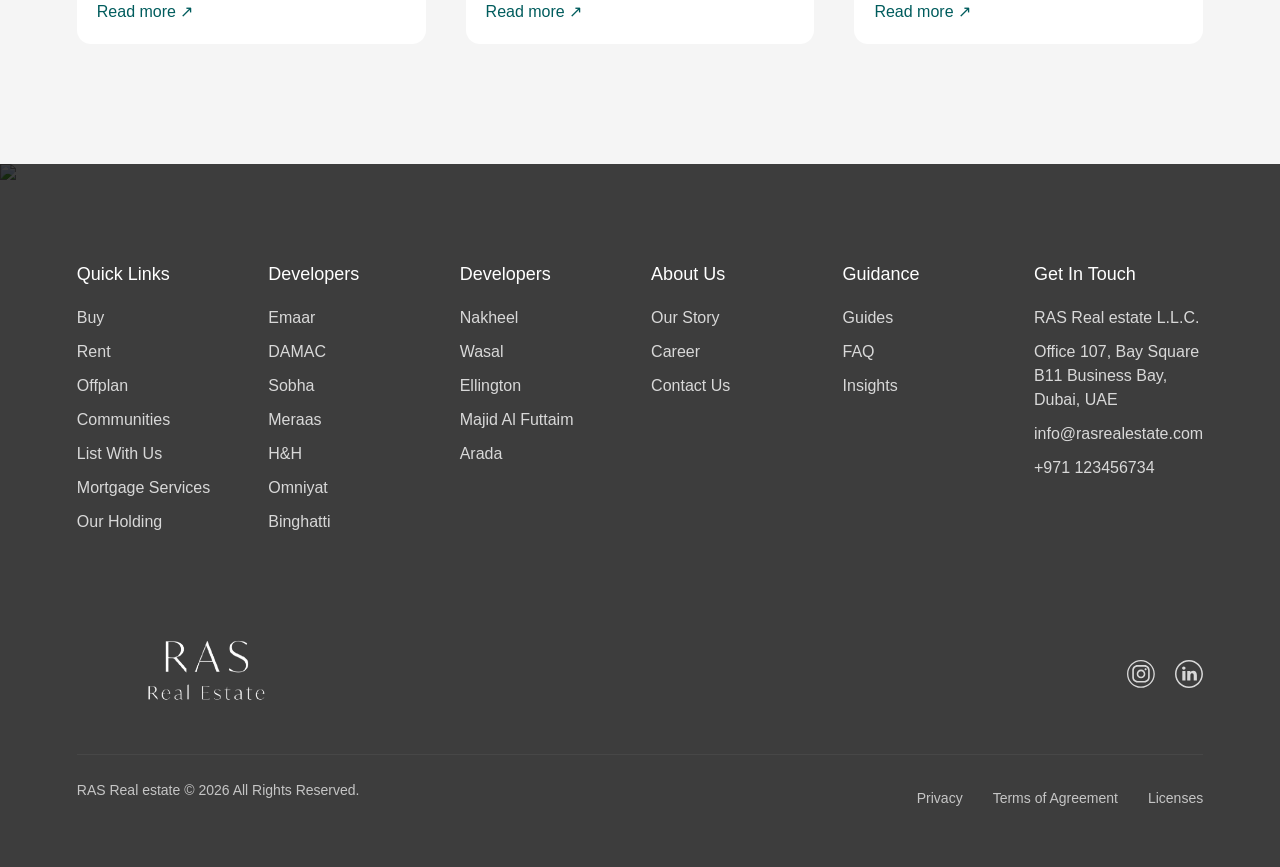
==== commit c58c32bd: "ready for hosting" ====
--- a/index.html
+++ b/index.html
@@ -7,7 +7,9 @@
     <!-- Bootstrap CSS -->
     <link href="https://cdn.jsdelivr.net/npm/bootstrap@5.3.2/dist/css/bootstrap.min.css" rel="stylesheet">
     <!-- css  -->
-    <link rel="stylesheet" href="Property.css">
+    <link rel="stylesheet" href="index.css">
+    <link rel="stylesheet" href="https://cdnjs.cloudflare.com/ajax/libs/OwlCarousel2/2.3.4/assets/owl.carousel.min.css">
+<link rel="stylesheet" href="https://cdnjs.cloudflare.com/ajax/libs/OwlCarousel2/2.3.4/assets/owl.theme.default.min.css">
 </head>
 <body>
 
@@ -21,7 +23,7 @@
 
             <nav class="nav-links">
                 <div class="dropdown">
-                    <a href="#" class="dropdown-toggle">Buy </a>
+                    <a href="buy.html" class="dropdown-toggle">Buy </a>
 
                     <div class="dropdown-menu">
                         <a href="#">Apartments</a>
@@ -30,11 +32,11 @@
                         <a href="#">Penthouses</a>
                     </div>
                 </div>
-                <a href="#">Rent</a>
-                <a href="#">Offplan</a>
-                <a href="#">Communities</a>
-                <a href="#">About Us</a>
-                <a href="#">Contact</a>
+                <a href="rent.html">Rent</a>
+                <a href="offplan.html">Offplan</a>
+                <a href="communities.html">Communities</a>
+                <a href="abooutus.html">About Us</a>
+                <a href="contactus.html">Contact</a>
             </nav>
              <div class="hamburger" id="hamburger">
                 <span></span>
@@ -44,7 +46,7 @@
 
 
             <div class="nav-button">
-                <a href="#" class="list-btn">
+                <a href="listwithus.html" class="list-btn">
                     List With Us ↗
                 </a>
             </div>
@@ -52,172 +54,274 @@
         </div>
     </header>
 
-
-    <!-- HERO SECTION -->
-   <section class="hero">
-    <img src="images/0896389a365eba42a2e4c335240161b5d78d7c5d.jpg" 
-         class="hero-img" 
-         id="mainHeroImage"
-         alt="Luxury Property">
-
-    <div class="hero-thumbnails">
-        <div class="thumb">
-            <img src="images/heroimg1.png" 
-                 onclick="changeHero(this)">
-        </div>
-        <div class="thumb">
-            <img src="images/heroimg2.png" 
-                 onclick="changeHero(this)">
-        </div>
-    </div>
-</section>
-
-    <!-- second  -->
-
-    <section class="second">
-
-        <div class="second-container">
-
-            <!-- LEFT CONTENT -->
-            <div class="property-details">
-
-            <!-- Price -->
-            <div class="price">
-                AED 1,80,000 <span>/ Year</span>
-            </div>
-
-            <!-- Title -->
-            <h1 class="property-title">
-                Luxurious 4-Bedroom Apartment with Skyline Ocean Views
-            </h1>
-
-            <!-- Location -->
-            <p class="property-location">
-                Talea By Beyond, Maritime City, Dubai, UAE
+  <section class="index-hero">
+
+  <!-- Background Video -->
+  <video class="hero-video" autoplay muted loop playsinline>
+    <source src="images/aerial-view-of-d3-park-in-dubai-design-district-d-2026-02-05-15-38-46-utc.mp4" type="video/mp4">
+  </video>
+
+  <!-- Dark Overlay -->
+  <div class="hero-overlay"></div>
+
+  <!-- Content -->
+  <div class="hero-content">
+
+    <h1 class="hero-title">
+      Trusted Partner in <br> Property Investment
+    </h1>
+
+    <!-- Search Box -->
+    <div class="search-wrapper">
+
+            <div class="search-box">
+
+                <!-- Tabs aligned right -->
+                <div class="search-tabs">
+                <div class="tab-indicator"></div>
+                <button class="tab active">Buy</button>
+                <button class="tab">Rent</button>
+                <button class="tab">Offplan</button>
+                </div>
+
+                <!-- Input -->
+                <div class="search-bar">
+                <input type="text" placeholder="Enter Keyword">
+                <button class="search-btn">Search</button>
+                </div>
+
+            </div>
+
+            </div>
+
+  </div>
+
+  <!-- Floating Icons -->
+  <div class="floating-icons">
+    <div class="icon"><img src="images/WhatsApp-Icon.png" alt=""></div>
+    <div class="icon"><img src="images/phoneicon.png" alt=""></div>
+  </div>
+
+</section>
+<section class="brand-section">
+
+    <!-- Background Image -->
+    <img src="images/d2fc4569864e06d8d57ad72abb763cbeb00e15b4.jpg" alt="RAS Development" class="brand-bg">
+
+    <!-- Overlay -->
+    <div class="brand-overlay"></div>
+
+    <!-- Content -->
+    <div class="brand-content">
+        <img src="images/raslogo.jpg" alt="RAS Logo" class="brand-logo">
+
+        <p class="brand-text">
+            Bathed in the vibrant light of Dubai, RAS Real estate embodies a contemporary architectural expression defined by clean lines and refined geometry. Its thoughtfully planned spaces blend effortlessly with the city’s dynamic surroundings, creating a seamless connection between elegant interiors and the urban landscape.
+        </p>
+    </div>
+
+</section>
+
+<section class="who-section">
+
+    <div class="who-container">
+
+        <!-- LEFT -->
+        <div class="who-left">
+            <h2 class="who-title">Who We Are</h2>
+        </div>
+
+        <!-- RIGHT -->
+        <div class="who-right">
+
+            <h3 class="who-heading">
+                Everything you need is here
+            </h3>
+
+            <p class="who-text">
+                Bathed in Dubai’s vibrant light, RAS Real estate features contemporary architecture with clean lines, refined geometry, and seamless urban integration.
             </p>
-            <div class="property-meta">
-
-                <div class="meta-item">
-                    <img src="images/bed.svg" alt="">
-                    <span>4 Bedrooms</span>
-                </div>
-
-                <div class="meta-item">
-                    <img src="images/bath.svg" alt="">
-                    <span>4 Bathrooms</span>
-                </div>
-
-                <div class="meta-item">
-                    <img src="images/area.svg" alt="">
-                    <span>3,200 Sqft</span>
-                </div>
-
-            </div>
-
-            <hr class="divider">
-
-            <!-- Description -->
-            <h3 class="section-heading">Description</h3>
-            <p class="description-text">
-                Tuanam has announced the launch of this stunning waterfront development offering 
-                breathtaking skyline views and modern luxury living. Designed with premium 
-                finishes and world-class amenities, residents enjoy seamless connectivity and 
-                dedicated assistance at every stage.
+
+            <a href="#" class="who-btn">
+                Our Story <span>↗</span>
+            </a>
+
+            <div class="who-image">
+                <img src="images/whoweare.jpg" alt="RAS Development">
+            </div>
+
+        </div>
+
+    </div>
+
+</section>
+<section class="areas-section">
+
+    <div class="areas-container">
+
+        <div class="areas-header">
+            <div>
+                <h2 class="areas-title">
+                    Explore Most Popular Areas In Dubai
+                </h2>
+                <p class="areas-sub">
+                    Explore the latest projects and communities across Dubai.
+                </p>
+            </div>
+
+            <a href="#" class="areas-link">
+                See All Communities ↗
+            </a>
+        </div>
+
+        <!-- Owl Carousel -->
+        <div class="owl-carousel areas-carousel">
+
+            <!-- ITEM -->
+            <div class="area-card">
+                <img src="images/area1.png" alt="">
+                <div class="area-overlay">
+                    <h3>Dubai Marina Waterfront Community</h3>
+                    <p>Vibrant waterfront homes with lifestyle appeal.</p>
+                    <span>Apartments & Villas | Freehold | Master-Planned</span>
+                </div>
+            </div>
+
+            <div class="area-card">
+                <img src="images/area2.jpg" alt="">
+                <div class="area-overlay">
+                    <h3>Skyline Residences</h3>
+                    <p>Vibrant waterfront homes with lifestyle appeal.</p>
+                    <span>Studios to 4 BR | Waterfront Living</span>
+                </div>
+            </div>
+
+            <div class="area-card">
+                <img src="images/area3.jpg" alt="">
+                <div class="area-overlay">
+                    <h3>Palm Island Community</h3>
+                    <p>Luxury beachfront lifestyle.</p>
+                    <span>Villas | Private Beach | Elite Living</span>
+                </div>
+            </div>
+
+        </div>
+
+    </div>
+
+</section>
+
+<section class="hotspots-section">
+
+    <div class="hotspots-container">
+
+        <div class="hotspots-header">
+            <h2 class="hotspots-title">
+                Discover Dubai’s Top Investment Hotspots
+            </h2>
+            <p class="hotspots-sub">
+                Explore carefully selected residential and commercial areas offering strong growth, rental potential, and long-term value.
             </p>
-            <p class="description-text">
-                Tuanam has announced the launch of this stunning waterfront development offering 
-                breathtaking skyline views and modern luxury living. Designed with premium 
-                finishes and world-class amenities, residents enjoy seamless connectivity and 
-                dedicated assistance at every stage.
-            </p>
-
-            <!-- Features -->
-            <h3 class="section-heading">Features</h3>
-            <div class="features-grid">
-                <p><img src="images/mdi_tick-circle-outline.png" alt="">&nbsp; 4 Bedrooms</p>
-                <p><img src="images/mdi_tick-circle-outline.png" alt="">&nbsp; 4 Bathrooms</p>
-                <p><img src="images/mdi_tick-circle-outline.png" alt="">&nbsp; 3,200 Sqft</p>
-                <p><img src="images/mdi_tick-circle-outline.png" alt="">&nbsp; Dedicated Parking</p>
-                <p><img src="images/mdi_tick-circle-outline.png" alt="">&nbsp; Swimming Pool</p>
-                <p><img src="images/mdi_tick-circle-outline.png" alt="">&nbsp; Private Balcony</p>
-            </div>
-
-            <!-- Location -->
-            <h3 class="section-heading">Location</h3>
-            <div class="map">
-    <iframe 
-        src="https://www.google.com/maps/embed?pb=!1m18!1m12!1m3!1d925134.3210715873!2d54.568041327437584!3d25.0745656650172!2m3!1f0!2f0!3f0!3m2!1i1024!2i768!4f13.1!3m3!1m2!1s0x3e5f43496ad9c645%3A0xbde66e5084295162!2sDubai%20-%20United%20Arab%20Emirates!5e0!3m2!1sen!2sin!4v1772332811667!5m2!1sen!2sin"
-        style="border:0;"
-        allowfullscreen=""
-        loading="lazy"
-        referrerpolicy="no-referrer-when-downgrade">
-    </iframe>
-</div>
-
-            </div>
-
-            <!-- RIGHT SIDE AGENT CARD -->
-            <div class="agent-card">
-
-            <img src="images/agent.jpg" alt="Agent" class="agent-img">
-
-            <div class="agent-info">
-                <h4 class="agent-name">Layla Hassan</h4>
-                <p class="agent-role">Director of Sales</p>
-
-                <div class="agent-buttons">
-                    <button><img src="images/phoneicon.png" alt="">&nbsp; Call Us</button>
-                    <button><img src="images/emailicon.png " alt="">&nbsp; Email Us</button>
-                </div>
-
-                <button class="whatsapp"><img src="images/logos_whatsapp-icon.png" alt=""> Whatsapp</button>
-
-                <p class="share"><img src="images/shareicon.png" alt="">&nbsp; Share Property</p>
-            </div>
-
-            </div>
-
-        </div>
-
-    </section>
-
-    <section class="related-properties">
-
-        <div class="container-related">
-
-            <h2 class="related-heading">
-            Other properties that may interest you
-            </h2>
-
-            <div class="cards-wrapper">
-
-                <!-- CARD 1 -->
-                <div class="property-card">
-
-                    <div class="card-image">
+        </div>
+
+        <div class="owl-carousel hotspots-carousel">
+
+            <!-- CARD -->
+            <div class="hotspot-card">
+                <img src="images/marina.jpg" alt="">
+                <div class="hotspot-overlay">
+                    <h3>Dubai Marina</h3>
+                </div>
+            </div>
+
+            <div class="hotspot-card">
+                <img src="images/marjan.png" alt="">
+                <div class="hotspot-overlay">
+                    <h3>Marjan Island</h3>
+                </div>
+            </div>
+
+            <div class="hotspot-card">
+                <img src="images/saadyath.png" alt="">
+                <div class="hotspot-overlay">
+                    <h3>Saadiyat Island</h3>
+                </div>
+            </div>
+
+            <div class="hotspot-card">
+                <img src="images/jumeriah.png" alt="">
+                <div class="hotspot-overlay">
+                    <h3>Jumeirah Village Circle</h3>
+                </div>
+            </div>
+
+        </div>
+
+    </div>
+
+</section>
+
+<section class="cta-section">
+
+    <!-- Background Image -->
+    <img src="images/cta-bg.jpg" alt="Real Estate View" class="cta-bg">
+
+    <!-- Overlay -->
+    <div class="cta-overlay"></div>
+
+    <!-- Content -->
+    <div class="cta-content">
+        <h2 class="cta-title">
+            Buying Or Rent?<br>
+            We are the Masters Of<br>
+            Real Estate
+        </h2>
+
+        <a href="#" class="cta-btn">
+            Connect Us <span>↗</span>
+        </a>
+    </div>
+
+</section>
+
+<section class="buy-section">
+
+    <div class="buy-container">
+
+        <!-- Header -->
+        <div class="buy-header">
+            <div>
+                <h2 class="buy-title">Buying Property in Dubai</h2>
+                <p class="buy-sub">New top-launched projects</p>
+            </div>
+
+            <a href="#" class="buy-link">
+                See All Properties ↗
+            </a>
+        </div>
+
+        <!-- Grid -->
+        <div class="buy-grid">
+
+            <!-- CARD 1 -->
+            <div class="property-card">
+                <div class="card-image">
                     <img src="images/property1.jpg" alt="Property">
-
                     <span class="badge">Buy</span>
-
-                    <div class="price-tag">
-                        AED 1,800,000
-                    </div>
-
+                    <div class="price-tag">AED 1,800,000</div>
                     <div class="image-count">
                         <span>7</span>
                         <img src="images/gallery.svg" alt="">
-                        
-                    </div>
-                    </div>
-
-                    <div class="card-content">
-
+                    </div>
+                </div>
+
+                <div class="card-content">
                     <h3 class="card-title">
                         Luxurious 4-Bedroom Apartment with Skyline Ocean Views
                     </h3>
 
                     <div class="card-location">
-                       <img src="images/location.png" alt="">
+                        <img src="images/location.png" alt="">
                         <span>Talea By Beyond, Maritime City, Dubai, UAE</span>
                     </div>
 
@@ -226,46 +330,36 @@
                         <span class="divider">|</span>
 
                         <div class="meta">
-                        <img src="images/bed.svg" alt="">
-                        <span>4</span>
-                        </div><span class="divider">|</span>
-
-                        <div class="meta">
-                        <img src="images/bath.svg" alt="">
-                        <span>2</span>
-                        </div><span class="divider">|</span>
-
-                        <div class="meta">
-                        <img src="images/area.svg" alt="">
-                        <span>3,200 Sqft</span>
-                        </div>
-
-                    </div>
-
-                    </div>
-                </div>
-
-                <!-- CARD 2 (same structure) -->
-                <div class="property-card">
-
-                    <div class="card-image">
-                    <img src="images/property2.png" alt="Property">
-
+                            <img src="images/bed.svg" alt="">
+                            <span>4</span>
+                        </div>
+                        <span class="divider">|</span>
+
+                        <div class="meta">
+                            <img src="images/bath.svg" alt="">
+                            <span>2</span>
+                        </div>
+                        <span class="divider">|</span>
+
+                        <div class="meta">
+                            <img src="images/area.svg" alt="">
+                            <span>3,200 Sqft</span>
+                        </div>
+                    </div>
+                </div>
+            </div>
+            <div class="property-card">
+                <div class="card-image">
+                    <img src="images/property1.jpg" alt="Property">
                     <span class="badge">Buy</span>
-
-                    <div class="price-tag">
-                        AED 1,800,000
-                    </div>
-
+                    <div class="price-tag">AED 1,800,000</div>
                     <div class="image-count">
                         <span>7</span>
                         <img src="images/gallery.svg" alt="">
-                        
-                    </div>
-                    </div>
-
-                    <div class="card-content">
-
+                    </div>
+                </div>
+
+                <div class="card-content">
                     <h3 class="card-title">
                         Luxurious 4-Bedroom Apartment with Skyline Ocean Views
                     </h3>
@@ -280,85 +374,244 @@
                         <span class="divider">|</span>
 
                         <div class="meta">
-                        <img src="images/bed.svg" alt="">
-                        <span>4</span>
-                        </div><span class="divider">|</span>
-
-                        <div class="meta">
-                        <img src="images/bath.svg" alt="">
-                        <span>2</span>
-                        </div><span class="divider">|</span>
-
-                        <div class="meta">
-                        <img src="images/area.svg" alt="">
-                        <span>3,200 Sqft</span>
-                        </div>
-
-                    </div>
-                </div>
-
-                </div>
-
-            </div>
-
-    </section>
-
-    <!-- list property  -->
-
-    <section class="list-property">
-
-        <div class="list-container">
-
-            <!-- LEFT SIDE -->
-            <div class="list-left">
-            <h2 class="list-heading">
-                List Your Property <br> With Us
-            </h2>
-
-            <p class="list-subtext">
-                List with Tuanam for expert guidance and 
-                maximum property value.
-            </p>
-            </div>
-
-            <!-- RIGHT SIDE FORM -->
-            <div class="list-form">
-
-            <form>
-
-                <input type="text" placeholder="Full Name">
-                <input type="email" placeholder="Email Address">
-
-                <div class="phone-field">
-                <span class="flag">🇦🇪</span>
-                <input type="text" placeholder="Phone Number">
-                </div>
-
-                <div class="row-fields">
-                <input type="text" placeholder="Property Location">
-                <input type="text" placeholder="Property Type">
-                </div>
-
-                <textarea placeholder="Any Other Details to add?"></textarea>
-
-                <div class="checkbox-field">
-                <input type="checkbox" id="agree">
-                <label for="agree">
-                    I agree to be contacted by Tuanam for property listing.
-                </label>
-                </div>
-
-                <button type="submit" class="submit-btn">
-                Register Your Details ↗
-                </button>
-
-            </form>
-
-            </div>
-
-        </div>
-
-    </section>
+                            <img src="images/bed.svg" alt="">
+                            <span>4</span>
+                        </div>
+                        <span class="divider">|</span>
+
+                        <div class="meta">
+                            <img src="images/bath.svg" alt="">
+                            <span>2</span>
+                        </div>
+                        <span class="divider">|</span>
+
+                        <div class="meta">
+                            <img src="images/area.svg" alt="">
+                            <span>3,200 Sqft</span>
+                        </div>
+                    </div>
+                </div>
+            </div>
+            <div class="property-card">
+                <div class="card-image">
+                    <img src="images/property1.jpg" alt="Property">
+                    <span class="badge">Buy</span>
+                    <div class="price-tag">AED 1,800,000</div>
+                    <div class="image-count">
+                        <span>7</span>
+                        <img src="images/gallery.svg" alt="">
+                    </div>
+                </div>
+
+                <div class="card-content">
+                    <h3 class="card-title">
+                        Luxurious 4-Bedroom Apartment with Skyline Ocean Views
+                    </h3>
+
+                    <div class="card-location">
+                        <img src="images/location.png" alt="">
+                        <span>Talea By Beyond, Maritime City, Dubai, UAE</span>
+                    </div>
+
+                    <div class="card-meta">
+                        <span class="type">Apartment</span>
+                        <span class="divider">|</span>
+
+                        <div class="meta">
+                            <img src="images/bed.svg" alt="">
+                            <span>4</span>
+                        </div>
+                        <span class="divider">|</span>
+
+                        <div class="meta">
+                            <img src="images/bath.svg" alt="">
+                            <span>2</span>
+                        </div>
+                        <span class="divider">|</span>
+
+                        <div class="meta">
+                            <img src="images/area.svg" alt="">
+                            <span>3,200 Sqft</span>
+                        </div>
+                    </div>
+                </div>
+            </div>
+            <div class="property-card">
+                <div class="card-image">
+                    <img src="images/property1.jpg" alt="Property">
+                    <span class="badge">Buy</span>
+                    <div class="price-tag">AED 1,800,000</div>
+                    <div class="image-count">
+                        <span>7</span>
+                        <img src="images/gallery.svg" alt="">
+                    </div>
+                </div>
+
+                <div class="card-content">
+                    <h3 class="card-title">
+                        Luxurious 4-Bedroom Apartment with Skyline Ocean Views
+                    </h3>
+
+                    <div class="card-location">
+                        <img src="images/location.png" alt="">
+                        <span>Talea By Beyond, Maritime City, Dubai, UAE</span>
+                    </div>
+
+                    <div class="card-meta">
+                        <span class="type">Apartment</span>
+                        <span class="divider">|</span>
+
+                        <div class="meta">
+                            <img src="images/bed.svg" alt="">
+                            <span>4</span>
+                        </div>
+                        <span class="divider">|</span>
+
+                        <div class="meta">
+                            <img src="images/bath.svg" alt="">
+                            <span>2</span>
+                        </div>
+                        <span class="divider">|</span>
+
+                        <div class="meta">
+                            <img src="images/area.svg" alt="">
+                            <span>3,200 Sqft</span>
+                        </div>
+                    </div>
+                </div>
+            </div>
+
+
+
+        </div>
+    </div>
+</section>
+
+<section class="partners-section">
+
+    <!-- Background Image -->
+    <img src="images/dubai-skyline.jpg" class="partners-bg" alt="Dubai Skyline">
+
+    <!-- Overlay -->
+    <div class="partners-overlay"></div>
+
+    <!-- Content -->
+    <div class="partners-content">
+
+        <h2 class="partners-title">
+            Developer Partners
+        </h2>
+
+        <p class="partners-text">
+            Discover RAS Real estate’s International Real Estate Dubai preferred developers in
+            the United Arab Emirates. These long-standing selected developers are known for
+            their quality and on-time deliverability of projects.
+        </p>
+
+    </div>
+
+
+    <!-- BRAND STRIP -->
+    <div class="brand-strip">
+
+        <div class="brand-track">
+            <img src="images/all-brands.png" alt="Developers">
+            <img src="images/all-brands.png" alt="Developers">
+            <img src="images/all-brands.png" alt="Developers">
+            <img src="images/all-brands.png" alt="Developers">
+            <img src="images/all-brands.png" alt="Developers">
+            <img src="images/all-brands.png" alt="Developers">
+            <img src="images/all-brands.png" alt="Developers">
+            <img src="images/all-brands.png" alt="Developers">
+        </div>
+
+    </div>
+
+</section>
+<section class="insights-section">
+
+    <div class="insights-container">
+
+        <!-- Header -->
+        <div class="insights-header">
+            <h2 class="insights-title">Insights</h2>
+
+            <a href="#" class="insights-link">
+                See All Posts ↗
+            </a>
+        </div>
+
+
+        <!-- Cards -->
+        <div class="insights-grid">
+
+            <!-- CARD 1 -->
+            <div class="insight-card">
+
+                <div class="insight-image">
+                    <img src="images/insight1.jpg" alt="">
+                </div>
+
+                <div class="insight-content">
+                    <span class="insight-date">Dec 24 2025</span>
+
+                    <p class="insight-text">
+                        Expert insights and market analysis on Dubai’s evolving real estate sector.
+                    </p>
+
+                    <a href="#" class="read-more">Read more ↗</a>
+                </div>
+
+            </div>
+
+
+            <!-- CARD 2 -->
+            <div class="insight-card">
+
+                <div class="insight-image">
+                    <img src="images/insight2.jpg" alt="">
+                </div>
+
+                <div class="insight-content">
+                    <span class="insight-date">Dec 24 2025</span>
+
+                    <p class="insight-text">
+                        Actionable guidance to support confident buying, selling, and investment decisions.
+                    </p>
+
+                    <a href="#" class="read-more">Read more ↗</a>
+                </div>
+
+            </div>
+
+
+            <!-- CARD 3 -->
+            <div class="insight-card">
+
+                <div class="insight-image">
+                    <img src="images/insight3.jpg" alt="">
+                </div>
+
+                <div class="insight-content">
+                    <span class="insight-date">Dec 24 2025</span>
+
+                    <p class="insight-text">
+                        Receive expert advice for smart property decisions and market strategies.
+                    </p>
+
+                    <a href="#" class="read-more">Read more ↗</a>
+                </div>
+
+            </div>
+
+        </div>
+
+    </div>
+
+</section>
+
+
+
 
     <!-- footer  -->
 
@@ -461,6 +714,8 @@
 
             </footer>
 
-    <script src="property.js"></script>
+<script src="https://code.jquery.com/jquery-3.6.0.min.js"></script>
+<script src="https://cdnjs.cloudflare.com/ajax/libs/OwlCarousel2/2.3.4/owl.carousel.min.js"></script>
+<script src="index.js"></script>
 </body>
 </html>
--- a/index.css
+++ b/index.css
@@ -0,0 +1,1629 @@
+/* ================= RESET ================= */
+* {
+    margin: 0;
+    padding: 0;
+    box-sizing: border-box;
+}
+
+body {
+    font-family: "Clash Grotesk", sans-serif;
+}
+
+/* ================= NAVBAR ================= */
+/* ================= NAVBAR ================= */
+
+.custom-navbar {
+    position: fixed;
+    top: 0;
+    left: 0;
+    width: 100%;
+    display: flex;
+    justify-content: center;
+    z-index: 1000;
+    padding-top: 20px; /* keeps the floating look */
+}
+
+.nav-container {
+    width: 88%;
+    max-width: 1400px;
+    background: #ffffff;
+    border-radius: 14px;
+    padding: 12px 32px;
+    display: flex;
+    align-items: center;
+    gap: 40px; /* spacing between logo and menu */
+    height: 94px;
+}
+
+/* Logo */
+.logo img {
+    height: 94px;
+    width: 242px;
+}
+
+/* Nav Links */
+.nav-links {
+    display: flex;
+    align-items: center;
+    gap: 32px;
+    margin-left: auto; /* pushes menu + button to right */
+}
+/* ================= DROPDOWN ================= */
+
+.dropdown {
+    position: relative;
+}
+
+.dropdown-toggle {
+    display: flex;
+    align-items: center;
+    gap: 5px;
+}
+
+/* Dropdown Box */
+.dropdown-menu {
+    position: absolute;
+    top: 35px;
+    left: 0;
+    background: #ffffff;
+    padding: 15px 0;
+    border-radius: 10px;
+    min-width: 180px;
+    box-shadow: 0 10px 30px rgba(0,0,0,0.08);
+    display: none;
+    flex-direction: column;
+}
+
+.dropdown-menu a {
+    padding: 10px 20px;
+    font-size: 16px;
+    color: #111;
+    text-decoration: none;
+    transition: 0.3s;
+}
+
+.dropdown-menu a:hover {
+    background: #f4f4f4;
+}
+
+/* Show on hover (desktop only) */
+@media (min-width: 993px) {
+    .dropdown:hover .dropdown-menu {
+        display: flex;
+    }
+}
+
+/* ================= MOBILE ================= */
+
+@media (max-width: 992px) {
+
+    .nav-links {
+        display: none; /* Hide menu on tablet/mobile */
+    }
+
+    .list-btn {
+        font-size: 14px;
+        padding: 6px 14px;
+    }
+
+    .hero-thumbnails {
+        bottom: 20px;
+        right: 20px;
+    }
+
+    .thumb {
+        width: 160px;
+        height: 100px;
+    }
+}
+
+@media (max-width: 600px) {
+
+    .nav-container {
+        padding: 10px 20px;
+    }
+
+    .logo img {
+        height: 30px;
+    }
+
+    .thumb {
+        width: 120px;
+        height: 80px;
+    }
+}
+.hero-img {
+    width: 100%;
+    height: 100%;
+    object-fit: cover;
+    transition: opacity 0.4s ease;
+}
+/* ================= HAMBURGER ================= */
+
+.hamburger {
+    display: none;
+    flex-direction: column;
+    gap: 6px;
+    cursor: pointer;
+}
+
+.hamburger span {
+    width: 28px;
+    height: 2px;
+    background: #111;
+    transition: 0.3s ease;
+}
+
+/* Animate to X */
+.hamburger.active span:nth-child(1) {
+    transform: rotate(45deg) translate(6px, 6px);
+}
+
+.hamburger.active span:nth-child(2) {
+    opacity: 0;
+}
+
+.hamburger.active span:nth-child(3) {
+    transform: rotate(-45deg) translate(6px, -6px);
+}
+
+/* ================= MOBILE ================= */
+
+@media (max-width: 992px) {
+
+    /* Center Logo */
+    .logo {
+        position: absolute;
+        left: 50%;
+        transform: translateX(-50%);
+    }
+    .nav-container{
+        height: 59px;
+    }
+    /* Show Hamburger */
+    .hamburger {
+        display: flex;
+        position: absolute;
+        left: 32px;
+    }
+    .logo img{
+        width: 180px;
+        height: 50px;
+    }
+    /* Hide Desktop Menu */
+    .nav-links {
+        position: absolute;
+        top: 59px; /* same as your navbar height */
+        left: 0;
+        width: 100%;
+        background: #ffffff;
+        flex-direction: column;
+        align-items: center;
+        gap: 24px;
+        padding: 30px 0;
+        display: none;
+        border-radius: 0 0 14px 14px;
+    }
+
+    .nav-links.active {
+        display: flex;
+        animation: slideDown 0.3s ease forwards;
+    }
+
+    /* Optional: Hide button from desktop area */
+    .list-btn {
+        display: none;
+    }
+}
+
+/* Slide animation */
+@keyframes slideDown {
+    from {
+        opacity: 0;
+        transform: translateY(-10px);
+    }
+    to {
+        opacity: 1;
+        transform: translateY(0);
+    }
+}
+
+/* Nav Links style */
+.nav-links a {
+    text-decoration: none;
+    font-size: 18px;
+    font-weight: 400;
+    color: #111;
+    transition: 0.3s ease;
+}
+
+.nav-links a:hover {
+    opacity: 0.6;
+}
+
+/* Button */
+.list-btn {
+    font-family: 'Figtree', sans-serif;
+    font-size: 16px;
+    font-weight: 500;
+    padding: 8px 20px;
+    border: 1px solid #111;
+    border-radius: 8px;
+    text-decoration: none;
+    color: #111;
+    transition: 0.3s ease;
+    margin-left: 20px; /* spacing between menu and button */
+}
+
+.list-btn:hover {
+    background:rgba(0, 92, 93, 1);;
+    color: #fff;
+}
+
+
+
+/* ================= HERO ================= */
+
+.index-hero {
+    position: relative;
+    height: 100vh;
+    overflow: hidden;
+    display: flex;
+    align-items: center;
+    justify-content: center;
+    text-align: center;
+    color: #fff;
+}
+
+/* Background video */
+.hero-video {
+    position: absolute;
+    width: 100%;
+    height: 100%;
+    object-fit: cover;
+    top: 0;
+    left: 0;
+    z-index: 0;
+}
+
+/* Dark overlay */
+.hero-overlay {
+    position: absolute;
+    inset: 0;
+    background: rgba(0,0,0,0.45);
+    z-index: 1;
+}
+
+/* Content */
+.hero-content {
+    position: relative;
+    z-index: 2;
+    width: 90%;
+    max-width: 1000px;
+}
+
+/* Title */
+.hero-title {
+    font-family: "Clash Grotesk", sans-serif;
+    font-weight: 500;
+    font-size: 64px;
+    line-height: 74px;
+    margin-bottom:70px;
+}
+
+/* ================= SEARCH ================= */
+/* ================= SEARCH ================= */
+
+.search-wrapper {
+    display: flex;
+    justify-content: center;
+}
+
+.search-box {
+    position: relative;
+    width: 100%;
+    max-width: 900px;
+}
+
+/* Tabs positioned top-right */
+.search-tabs {
+    position: absolute;
+    top: -48px;
+    left: 0;
+    display: flex;
+    background: transparent;
+    
+}
+
+/* Tab style */
+.tab {
+    font-family: 'Figtree', sans-serif;
+    font-size: 18px;
+    padding: 14px 28px;
+    border: none;
+    background: transparent;
+    color: #fff;
+    cursor: pointer;
+    position: relative;
+    z-index: 2;
+}
+
+/* Sliding white background */
+.tab-indicator {
+    position: absolute;
+    height: 100%;
+    background: #fff;
+    border-radius: 12px 12px 0 0;
+    transition: 0.3s ease;
+    z-index: 1;
+}
+
+.tab.active {
+    color: #000;
+}
+
+/* Search bar */
+.search-bar {
+    display: flex;
+    background: #fff;
+    border-radius: 12px;
+    overflow: hidden;
+}
+
+.search-bar input {
+    flex: 1;
+    border: none;
+    padding: 20px;
+    font-size: 18px;
+    outline: none;
+}
+
+.search-btn {
+    background: rgba(0, 92, 93, 1);
+    color: #fff;
+    border: none;
+    padding: 0 40px;
+    font-family: 'Figtree', sans-serif;
+    font-size: 18px;
+    cursor: pointer;
+}
+/* ================= FLOATING ICONS ================= */
+
+.floating-icons {
+    position: fixed;
+    right: 25px;
+    top: 50%;
+    transform: translateY(-50%);
+    z-index: 1000;
+    display: flex;
+    flex-direction: column;
+    gap: 20px;
+}
+
+.icon {
+    width: 55px;
+    height: 55px;
+    background: rgba(0, 92, 93, 1);
+    border-radius: 50%;
+    display: flex;
+    align-items: center;
+    justify-content: center;
+    cursor: pointer;
+}
+
+.icon img {
+    width: 24px;
+}
+
+@media (max-width: 768px) {
+
+    .hero-title {
+        font-size: 38px;
+        line-height: 48px;
+    }
+
+    .search-bar {
+        flex-direction: column;
+    }
+
+    .search-btn {
+        width: 100%;
+        padding: 18px;
+    }
+    .floating-icons{
+        display: none;
+    }
+
+    .floating-icons {
+        right: 15px;
+    }
+}
+
+
+
+/* ================= BRAND SECTION ================= */
+
+.brand-section {
+    position: relative;
+    width: 100%;
+    padding: 140px 0;
+    overflow: hidden;
+    text-align: center;
+    height: 100vh;
+}
+
+/* Background image */
+.brand-bg {
+    position: absolute;
+    inset: 0;
+    width: 100%;
+    height: 100%;
+    object-fit: cover;
+    z-index: 0;
+}
+
+/* Soft white overlay */
+.brand-overlay {
+    position: absolute;
+    inset: 0;
+    background: linear-gradient(
+        to bottom,
+        rgb(255, 255, 255) 0%,
+        rgb(255, 254, 254) 40%,
+        rgba(255, 255, 255, 0.3) 70%,
+        rgba(255, 255, 255, 0) 100%
+    );
+    z-index: 1;
+}
+
+/* Content */
+.brand-content {
+    position: relative;
+    z-index: 2;
+    width: 90%;
+    max-width: 850px;
+    margin: auto;
+}
+
+/* Logo */
+.brand-logo {
+    width: 340px; /* adjust if needed */
+    margin-bottom: 30px;
+}
+
+/* Paragraph */
+.brand-text {
+    font-family: "Clash Grotesk", sans-serif;
+    font-weight: 400;
+    font-size: 20px;
+    line-height: 27px;
+    letter-spacing: 0;
+    color: #333;
+}
+@media (max-width: 768px) {
+
+    .brand-section {
+        padding: 100px 0;
+    }
+
+    .brand-logo {
+        width: 110px;
+    }
+
+    .brand-text {
+        font-size: 16px;
+        line-height: 26px;
+    }
+}
+
+/* ================= WHO WE ARE ================= */
+
+.who-section {
+    background: #f5f5f5;
+    padding: 120px 0;
+}
+
+.who-container {
+    width: 88%;
+    max-width: 1400px;
+    margin: auto;
+    display: flex;
+    justify-content: space-between;
+    align-items: flex-start;
+    gap: 80px;
+    /* border: black solid 2px; */
+}
+.who-left {
+    width: 30%;
+}
+
+.who-right {
+    width: 40%;
+     /* border: black solid 2px; */
+     align-items: self-end;
+}
+
+/* LEFT */
+
+.who-title {
+    font-family: "Clash Grotesk", sans-serif;
+    font-weight: 500;
+    font-size: 42px;
+    line-height: 1; /* 100% */
+}
+
+/* RIGHT */
+
+.who-heading {
+    font-family: "Clash Grotesk", sans-serif;
+    font-weight: 400;
+    font-size: 32px;
+    line-height: 1;
+    margin-bottom: 20px;
+}
+
+.who-text {
+    font-family: "Clash Grotesk", sans-serif;
+    font-weight: 400;
+    font-size: 18px;
+    line-height: 27px;
+    max-width: 600px;
+    margin-bottom: 30px;
+}
+
+/* Button */
+
+.who-btn {
+    display: inline-flex;
+    align-items: center;
+    gap: 8px;
+    padding: 12px 24px;
+    border: 1px solid rgba(0, 92, 93, 1);
+    border-radius: 8px;
+    text-decoration: none;
+
+    font-family: "Urbanist", sans-serif;
+    font-weight: 500;
+    font-size: 16px;
+
+    color: rgba(0, 92, 93, 1);
+    transition: 0.3s ease;
+    margin-bottom: 40px;
+}
+
+.who-btn:hover {
+    background: rgba(0, 92, 93, 1);
+    color: #fff;
+}
+
+/* Image */
+
+.who-image img {
+    width: 100%;
+    border-radius: 14px;
+    display: block;
+    height: 40vh;
+}
+@media (max-width: 992px) {
+
+    .who-container {
+        grid-template-columns: 1fr;
+        gap: 50px;
+    }
+
+    .who-title {
+        font-size: 36px;
+    }
+
+    .who-heading {
+        font-size: 26px;
+    }
+
+    .who-text {
+        font-size: 16px;
+    }
+}
+
+/* ================= AREAS SECTION ================= */
+
+.areas-section {
+    background: #f5f5f5;
+    padding: 120px 0;
+}
+
+.areas-container {
+    width: 100%;
+    max-width: 1400px;
+    margin: auto;
+}
+
+/* Header */
+.areas-header {
+    display: flex;
+    justify-content: space-between;
+    align-items: flex-end;
+    margin-bottom: 60px;
+}
+
+.areas-title {
+    font-family: "Clash Grotesk", sans-serif;
+    font-weight: 500;
+    font-size: 42px;
+    line-height: 1;
+    margin-bottom: 10px;
+}
+
+.areas-sub {
+    font-size: 18px;
+    color: #666;
+}
+
+.areas-link {
+    text-decoration: none;
+    font-size: 16px;
+    color: rgba(0,92,93,1);
+}
+
+/* Carousel */
+.area-card {
+    position: relative;
+    border-radius: 18px;
+    overflow: hidden;
+}
+
+.area-card img {
+    width: 100%;
+    height: 520px;
+    object-fit: cover;
+    display: block;
+}
+
+/* Dark bottom fade */
+.area-card::after {
+    content: "";
+    position: absolute;
+    inset: 0;
+    background: linear-gradient(
+        to top,
+        rgba(0,0,0,0.75) 0%,
+        rgba(0,0,0,0.3) 50%,
+        rgba(0,0,0,0) 100%
+    );
+}
+
+/* Text overlay */
+.area-overlay {
+    position: absolute;
+    bottom: 40px;
+    left: 40px;
+    z-index: 2;
+    color: #fff;
+}
+
+.area-overlay h3 {
+    font-family: "Clash Grotesk", sans-serif;
+    font-weight: 400;
+    font-size: 42px;
+    line-height: 1;
+    margin-bottom: 15px;
+}
+
+.area-overlay p {
+    font-family: "Clash Grotesk", sans-serif;
+    font-size: 20px;
+    margin-bottom: 10px;
+}
+
+.area-overlay span {
+    font-size: 16px;
+    opacity: 0.9;
+}
+/* ================= HOTSPOTS ================= */
+
+.hotspots-section {
+    background: #ffffff;
+    padding: 120px 0;
+}
+
+.hotspots-container {
+    width: 88%;
+    max-width: 1400px;
+    margin: auto;
+}
+
+.hotspots-header {
+    text-align: center;
+    margin-bottom: 60px;
+}
+
+.hotspots-title {
+    font-family: "Clash Grotesk", sans-serif;
+    font-weight: 500;
+    font-size: 42px;
+    line-height: 1;
+    margin-bottom: 15px;
+}
+
+.hotspots-sub {
+    font-family: "Clash Grotesk", sans-serif;
+    font-size: 18px;
+    line-height: 27px;
+    color: #666;
+    max-width: 700px;
+    margin: auto;
+}
+
+/* Card */
+.hotspot-card {
+    position: relative;
+    overflow: hidden;
+    border-radius: 14px;
+}
+
+.hotspot-card img {
+    width: 100%;
+    height: 300px;
+    object-fit: cover;
+    display: block;
+    transition: 0.4s ease;
+}
+
+.hotspot-card:hover img {
+    transform: scale(1.05);
+}
+
+.hotspot-overlay {
+    position: absolute;
+    bottom: 25px;
+    left: 25px;
+    color: #fff;
+    font-family: "Clash Grotesk", sans-serif;
+    font-size: 22px;
+}
+
+/* Dark bottom fade */
+.hotspot-card::after {
+    content: "";
+    position: absolute;
+    inset: 0;
+    background: linear-gradient(
+        to top,
+        rgba(0,0,0,0.7) 0%,
+        rgba(0,0,0,0.2) 60%,
+        rgba(0,0,0,0) 100%
+    );
+}
+
+/* Responsive */
+@media (max-width: 992px) {
+    .hotspot-card img {
+        height: 350px;
+    }
+}
+
+@media (max-width: 768px) {
+    .hotspots-title {
+        font-size: 30px;
+    }
+
+    .hotspot-card img {
+        height: 300px;
+    }
+}
+/* ================= CTA SECTION ================= */
+
+.cta-section {
+    position: relative;
+    width: 100%;
+    height: 80vh;
+    overflow: hidden;
+    display: flex;
+    align-items: center;
+}
+
+/* Background */
+.cta-bg {
+    position: absolute;
+    inset: 0;
+    width: 100%;
+    height: 100%;
+    object-fit: cover;
+    z-index: 0;
+}
+
+/* Dark overlay */
+.cta-overlay {
+    position: absolute;
+    inset: 0;
+    background: rgba(0, 0, 0, 0.45);
+    z-index: 1;
+}
+
+/* Content */
+.cta-content {
+    position: relative;
+    z-index: 2;
+    width: 88%;
+    max-width: 1400px;
+    margin: auto;
+    color: #fff;
+}
+
+/* Title */
+.cta-title {
+    font-family: "Clash Grotesk", sans-serif;
+    font-weight: 400;
+    font-size: 44px;
+    line-height: 52px;
+    letter-spacing: 0;
+    margin-bottom: 40px;
+    max-width: 700px;
+}
+
+/* Button */
+.cta-btn {
+    display: inline-flex;
+    align-items: center;
+    gap: 8px;
+    padding: 14px 28px;
+    border: 1px solid #fff;
+    border-radius: 10px;
+    text-decoration: none;
+
+    font-family: "Urbanist", sans-serif;
+    font-weight: 500;
+    font-size: 16px;
+    color: #fff;
+
+    transition: 0.3s ease;
+}
+
+.cta-btn:hover {
+    background: #fff;
+    color: rgba(0, 92, 93, 1);
+}
+@media (max-width: 992px) {
+
+    .cta-section {
+        height: 80vh;
+    }
+
+    .cta-title {
+        font-size: 42px;
+        line-height: 52px;
+    }
+
+}
+
+@media (max-width: 768px) {
+
+    .cta-section {
+        height: auto;
+        padding: 120px 0;
+    }
+
+    .cta-title {
+        font-size: 32px;
+        line-height: 42px;
+    }
+
+    .cta-content {
+        text-align: left;
+    }
+}
+/* ================= BUY SECTION ================= */
+
+.buy-section {
+    background: #f5f5f5;
+    padding: 120px 0;
+}
+
+.buy-container {
+    width: 88%;
+    max-width: 1400px;
+    margin: auto;
+    /* border: #000 solid 2px; */
+}
+
+/* Header */
+
+.buy-header {
+    display: flex;
+    justify-content: space-between;
+    align-items: flex-end;
+    margin-bottom: 60px;
+}
+
+.buy-title {
+    font-family: "Clash Grotesk", sans-serif;
+    font-weight: 500;
+    font-size: 42px;
+    line-height: 100%;
+    letter-spacing: 0;
+    margin-bottom: 10px;
+}
+.areas-carousel{
+    width: 100%;
+}
+.buy-sub {
+    font-family: "Clash Grotesk", sans-serif;
+    font-weight: 400;
+    font-size: 18px;
+    line-height: 27px;
+    color: #777;
+}
+
+.buy-link {
+    font-family: "Urbanist", sans-serif;
+    font-weight: 500;
+    font-size: 16px;
+    text-decoration: none;
+    color: rgba(0, 92, 93, 1);
+    transition: 0.3s ease;
+}
+
+.buy-link:hover {
+    opacity: 0.7;
+}
+
+/* Grid */
+
+.buy-grid {
+    display: grid;
+    grid-template-columns: repeat(2, 1fr);
+    gap: 50px;
+}
+
+/* Card base styling */
+
+.property-card {
+    background: #fff;
+    border-radius: 16px;
+    overflow: hidden;
+    box-shadow: 0 20px 40px rgba(0,0,0,0.05);
+    transition: 0.3s ease;
+}
+
+.property-card:hover {
+    transform: translateY(-8px);
+}
+@media (max-width: 1200px) {
+    .buy-grid {
+        gap: 30px;
+    }
+}
+
+@media (max-width: 992px) {
+
+    .buy-grid {
+        grid-template-columns: 1fr;
+    }
+
+    .buy-header {
+        flex-direction: column;
+        align-items: flex-start;
+        gap: 20px;
+    }
+
+    .buy-title {
+        font-size: 34px;
+    }
+
+}
+
+@media (max-width: 600px) {
+
+    .buy-section {
+        padding: 80px 0;
+    }
+
+    .buy-title {
+        font-size: 28px;
+    }
+
+    .buy-sub {
+        font-size: 16px;
+    }
+}
+
+/* Card */
+.property-card {
+    background: #fff;
+    border-radius: 14px;
+    overflow: hidden;
+    flex: 1;
+    box-shadow: 0 20px 40px rgba(0,0,0,0.05);
+    transition: 0.3s ease;
+}
+
+.property-card:hover {
+    transform: translateY(-6px);
+}
+
+/* Image */
+.card-image {
+    position: relative;
+}
+
+.card-image img {
+    width: 100%;
+    height: 420px;
+    object-fit: cover;
+}
+
+/* Buy badge */
+.badge {
+    position: absolute;
+    top: 20px;
+    left: 20px;
+    background: rgba(0,0,0,0.5);
+    color: #fff;
+    padding: 8px 18px;
+    border-radius: 10px;
+    font-size: 16px;
+}
+
+/* Price overlay */
+.price-tag {
+    position: absolute;
+    bottom: 20px;
+    left: 20px;
+    background: rgba(0,0,0,0.65);
+    color: #fff;
+    padding: 10px 18px;
+    border-radius: 8px;
+
+    font-family: 'Figtree', sans-serif;
+    font-weight: 600;
+    font-size: 23.48px;
+    line-height: 35.23px;
+}
+
+/* Image count */
+.image-count {
+    position: absolute;
+    bottom: 20px;
+    right: 20px;
+    background: #fff;
+    padding: 6px 12px;
+    border-radius: 8px;
+    display: flex;
+    align-items: center;
+    gap: 6px;
+    height: 25px;
+}
+
+.image-count img {
+    width: 18px;
+    height: 20px;
+}
+
+/* Content */
+.card-content {
+    padding: 30px;
+}
+
+/* Title */
+.card-title {
+    font-family: "Clash Grotesk", sans-serif;
+    font-weight: 500;
+    font-size: 20px;
+    line-height: 27px;
+    margin-bottom: 15px;
+}
+
+/* Location */
+.card-location {
+    display: flex;
+    align-items: center;
+    gap: 8px;
+    font-size: 18px;
+    line-height: 27px;
+    color: #666;
+    margin-bottom: 20px;
+}
+
+/* Meta */
+.card-meta {
+    display: flex;
+    align-items: center;
+    gap: 15px;
+    font-family: 'Figtree', sans-serif;
+    font-size: 18px;
+}
+
+.card-meta .meta {
+    display: flex;
+    align-items: center;
+    gap: 6px;
+}
+
+.card-meta img {
+    width: 20px;
+}
+
+/* ================= RESPONSIVE ================= */
+
+@media (max-width: 992px) {
+
+    .related-properties {
+        padding: 60px 0;
+    }
+
+    .cards-wrapper {
+        flex-direction: column;
+        gap: 30px;
+    }
+
+    .property-card {
+        box-shadow: 0 15px 30px rgba(0,0,0,0.06);
+    }
+
+    .card-image img {
+        height: 260px;
+    }
+
+    .related-heading {
+        font-size: 28px;
+        line-height: 1.3;
+        margin-bottom: 40px;
+    }
+
+    .card-content {
+        padding: 20px;
+    }
+
+    .card-title {
+        font-size: 18px;
+        line-height: 24px;
+    }
+
+    .card-location {
+        font-size: 15px;
+        line-height: 22px;
+    }
+
+    .card-meta {
+        flex-wrap: wrap;
+        gap: 10px;
+        font-size: 15px;
+    }
+
+    .price-tag {
+        font-size: 18px;
+        padding: 8px 14px;
+    }
+
+    .badge {
+        font-size: 14px;
+        padding: 6px 14px;
+    }
+    .image-count {
+    position: absolute;
+    bottom: 20px;
+    right: 20px;
+    background: #fff;
+    padding: 6px 12px;
+    border-radius: 8px;
+    display: flex;
+    align-items: center;
+    gap: 6px;
+    height: 25px;
+}
+
+.image-count img {
+    width: 18px;
+    height: 20px;
+}
+
+}
+/* ================= PARTNERS SECTION ================= */
+
+.partners-section{
+    position: relative;
+    width: 100%;
+    height: 650px;
+    overflow: hidden;
+}
+
+/* Background */
+
+.partners-bg{
+    position: absolute;
+    inset: 0;
+    width: 100%;
+    height: 100%;
+    object-fit: cover;
+}
+
+/* Overlay */
+
+.partners-overlay{
+    position: absolute;
+    inset: 0;
+    background: rgba(0,0,0,0.45);
+}
+
+/* Content */
+
+.partners-content{
+    position: relative;
+    z-index: 2;
+    text-align: center;
+    max-width: 850px;
+    margin: auto;
+    padding-top: 140px;
+    color: #fff;
+}
+
+.partners-title{
+    font-family: "Clash Grotesk", sans-serif;
+    font-weight: 500;
+    font-size: 42px;
+    margin-bottom: 20px;
+}
+
+.partners-text{
+    font-family: "Clash Grotesk", sans-serif;
+    font-size: 18px;
+    line-height: 28px;
+    opacity: 0.9;
+}
+
+
+/* ================= BRAND STRIP ================= */
+
+.brand-strip{
+    position: absolute;
+    bottom: 0;
+    width: 100%;
+    height: 110px;
+    backdrop-filter: blur(10px);
+    background: rgba(0,0,0,0.45);
+    overflow: hidden;
+}
+
+/* Moving track */
+
+.brand-track{
+    display: flex;
+    width: max-content;
+    animation: scrollBrands 25s linear infinite;
+}
+
+.brand-track img{
+    height: 60px;
+    margin: 25px 60px;
+}
+
+
+/* Animation */
+
+@keyframes scrollBrands{
+
+    0%{
+        transform: translateX(0);
+    }
+
+    100%{
+        transform: translateX(-50%);
+    }
+
+}
+@media (max-width: 768px){
+
+.partners-section{
+    height: 520px;
+}
+
+.partners-title{
+    font-size: 32px;
+}
+
+.partners-text{
+    font-size: 16px;
+    padding: 0 20px;
+}
+
+.brand-strip{
+    height: 90px;
+}
+
+.brand-track img{
+    height: 45px;
+}
+
+}
+/* ================= INSIGHTS ================= */
+
+.insights-section{
+    padding:120px 0;
+    background:#f5f5f5;
+}
+
+.insights-container{
+    width:88%;
+    max-width:1400px;
+    margin:auto;
+}
+
+/* Header */
+
+.insights-header{
+    display:flex;
+    justify-content:space-between;
+    align-items:center;
+    margin-bottom:60px;
+}
+
+.insights-title{
+    font-family:"Clash Grotesk", sans-serif;
+    font-weight:500;
+    font-size:42px;
+    line-height:100%;
+    letter-spacing:0;
+}
+
+.insights-link{
+    font-family:"Urbanist", sans-serif;
+    font-size:16px;
+    color:rgba(0,92,93,1);
+    text-decoration:none;
+}
+
+/* Grid */
+
+.insights-grid{
+    display:grid;
+    grid-template-columns:repeat(3,1fr);
+    gap:40px;
+}
+
+/* Card */
+
+.insight-card{
+    background:#fff;
+    border-radius:14px;
+    overflow:hidden;
+}
+
+/* Image */
+
+.insight-image img{
+    width:100%;
+    height:260px;
+    object-fit:cover;
+}
+
+/* Content */
+
+.insight-content{
+    padding:20px;
+}
+
+/* Date */
+
+.insight-date{
+    font-family:"Clash Grotesk", sans-serif;
+    font-weight:500;
+    font-size:16px;
+    line-height:24px;
+    color:#777;
+}
+
+/* Text */
+
+.insight-text{
+    font-family:"Clash Grotesk", sans-serif;
+    font-weight:400;
+    font-size:20px;
+    line-height:24px;
+    margin:12px 0 18px 0;
+}
+
+/* Read more */
+
+.read-more{
+    font-family:"Urbanist", sans-serif;
+    font-size:16px;
+    color:rgba(0,92,93,1);
+    text-decoration:none;
+}
+@media (max-width:992px){
+
+.insights-grid{
+    grid-template-columns:repeat(2,1fr);
+}
+
+}
+
+@media (max-width:768px){
+
+.insights-grid{
+    grid-template-columns:1fr;
+}
+
+.insights-title{
+    font-size:32px;
+}
+
+.insight-text{
+    font-size:18px;
+}
+
+}
+
+
+
+
+
+
+
+/* ================= FOOTER ================= */
+
+/* ================= FOOTER ================= */
+.footer {
+    position: relative;
+    overflow: hidden;
+    color: #fff;
+}
+
+/* Background Image */
+.footer-bg {
+    position: absolute;
+    width: 100%;
+    height: 100%;
+    object-fit: cover;
+    top: 0;
+    left: 0;
+    z-index: 0;
+}
+
+/* Dark Overlay */
+.footer-overlay {
+    position: relative;
+    z-index: 1;
+    background: rgba(0, 0, 0, 0.76);
+    padding: 100px 0 50px 0;
+}
+.footer-container {
+    width: 88%;
+    max-width: 1400px;
+    margin: auto;
+    display: grid;
+    grid-template-columns: repeat(6, 1fr);
+    gap: 50px;
+}
+
+/* Columns */
+.footer-col h4 {
+    font-family: "Clash Grotesk", sans-serif;
+    font-weight: 500;
+    font-size: 18px;
+    margin-bottom: 20px;
+}
+
+.footer-col a,
+.footer-col p {
+    display: block;
+    font-size: 16px;
+    color: rgba(255,255,255,0.8);
+    margin-bottom: 10px;
+    text-decoration: none;
+    line-height: 24px;
+}
+
+.footer-col a:hover {
+    color: #fff;
+}
+
+/* Logo + Social */
+.footer-bottom-top {
+    width: 88%;
+    max-width: 1400px;
+    margin: 80px auto 30px auto;
+    display: flex;
+    justify-content: space-between;
+    align-items: center;
+}
+
+.footer-logo img {
+    height: 100px;
+    /* width: 150px; */
+}
+
+.footer-social {
+    display: flex;
+    gap: 20px;
+}
+
+.footer-social img {
+    width: 28px;
+    cursor: pointer;
+    opacity: 0.8;
+}
+
+.footer-social img:hover {
+    opacity: 1;
+}
+
+/* Divider */
+.footer-divider {
+    width: 88%;
+    max-width: 1400px;
+    margin: auto;
+    border: none;
+    border-top: 1px solid rgba(255,255,255,0.2);
+    margin-bottom: 25px;
+}
+
+/* Bottom Bar */
+.footer-bottom {
+    width: 88%;
+    max-width: 1400px;
+    margin: auto;
+    display: flex;
+    justify-content: space-between;
+    align-items: center;
+    font-size: 14px;
+    color: rgba(255,255,255,0.7);
+}
+
+.footer-legal {
+    display: flex;
+    gap: 30px;
+}
+
+.footer-legal a {
+    color: rgba(255,255,255,0.7);
+    text-decoration: none;
+}
+
+.footer-legal a:hover {
+    color: #fff;
+}
+@media (max-width: 1200px) {
+    .footer-container {
+        grid-template-columns: repeat(3, 1fr);
+    }
+}
+
+@media (max-width: 768px) {
+
+    .footer-container {
+        grid-template-columns: repeat(2, 1fr);
+    }
+
+    .footer-bottom-top {
+        flex-direction: column;
+        gap: 30px;
+        text-align: center;
+    }
+
+    .footer-bottom {
+        flex-direction: column;
+        gap: 15px;
+        text-align: center;
+    }
+
+    .footer-legal {
+        flex-direction: column;
+        gap: 10px;
+    }
+}
+
+@media (max-width: 500px) {
+    .footer-container {
+        grid-template-columns: 1fr;
+    }
+}
+@media (max-width: 600px) {
+    .second-container,
+    .container-related,
+    .list-container,
+    .footer-container,
+    .footer-bottom,
+    .footer-bottom-top {
+        width: 92%;
+    }
+}
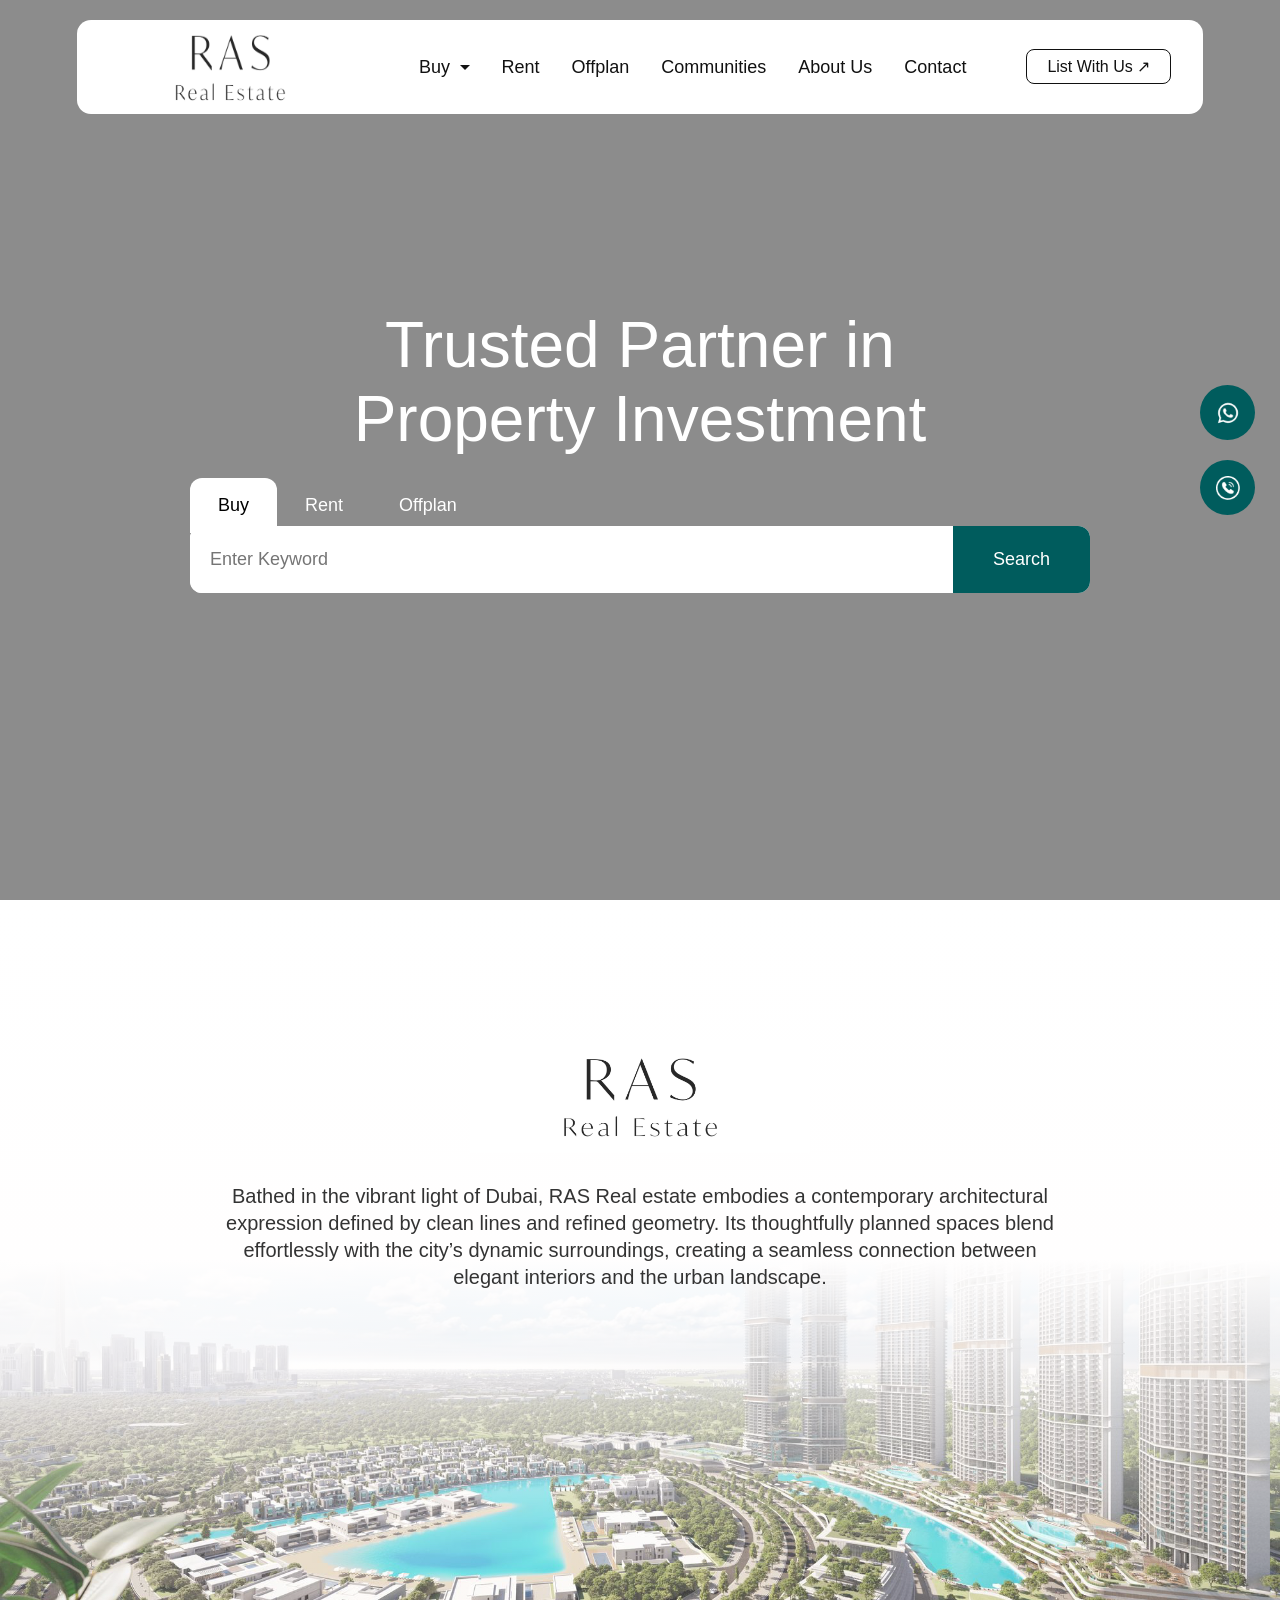
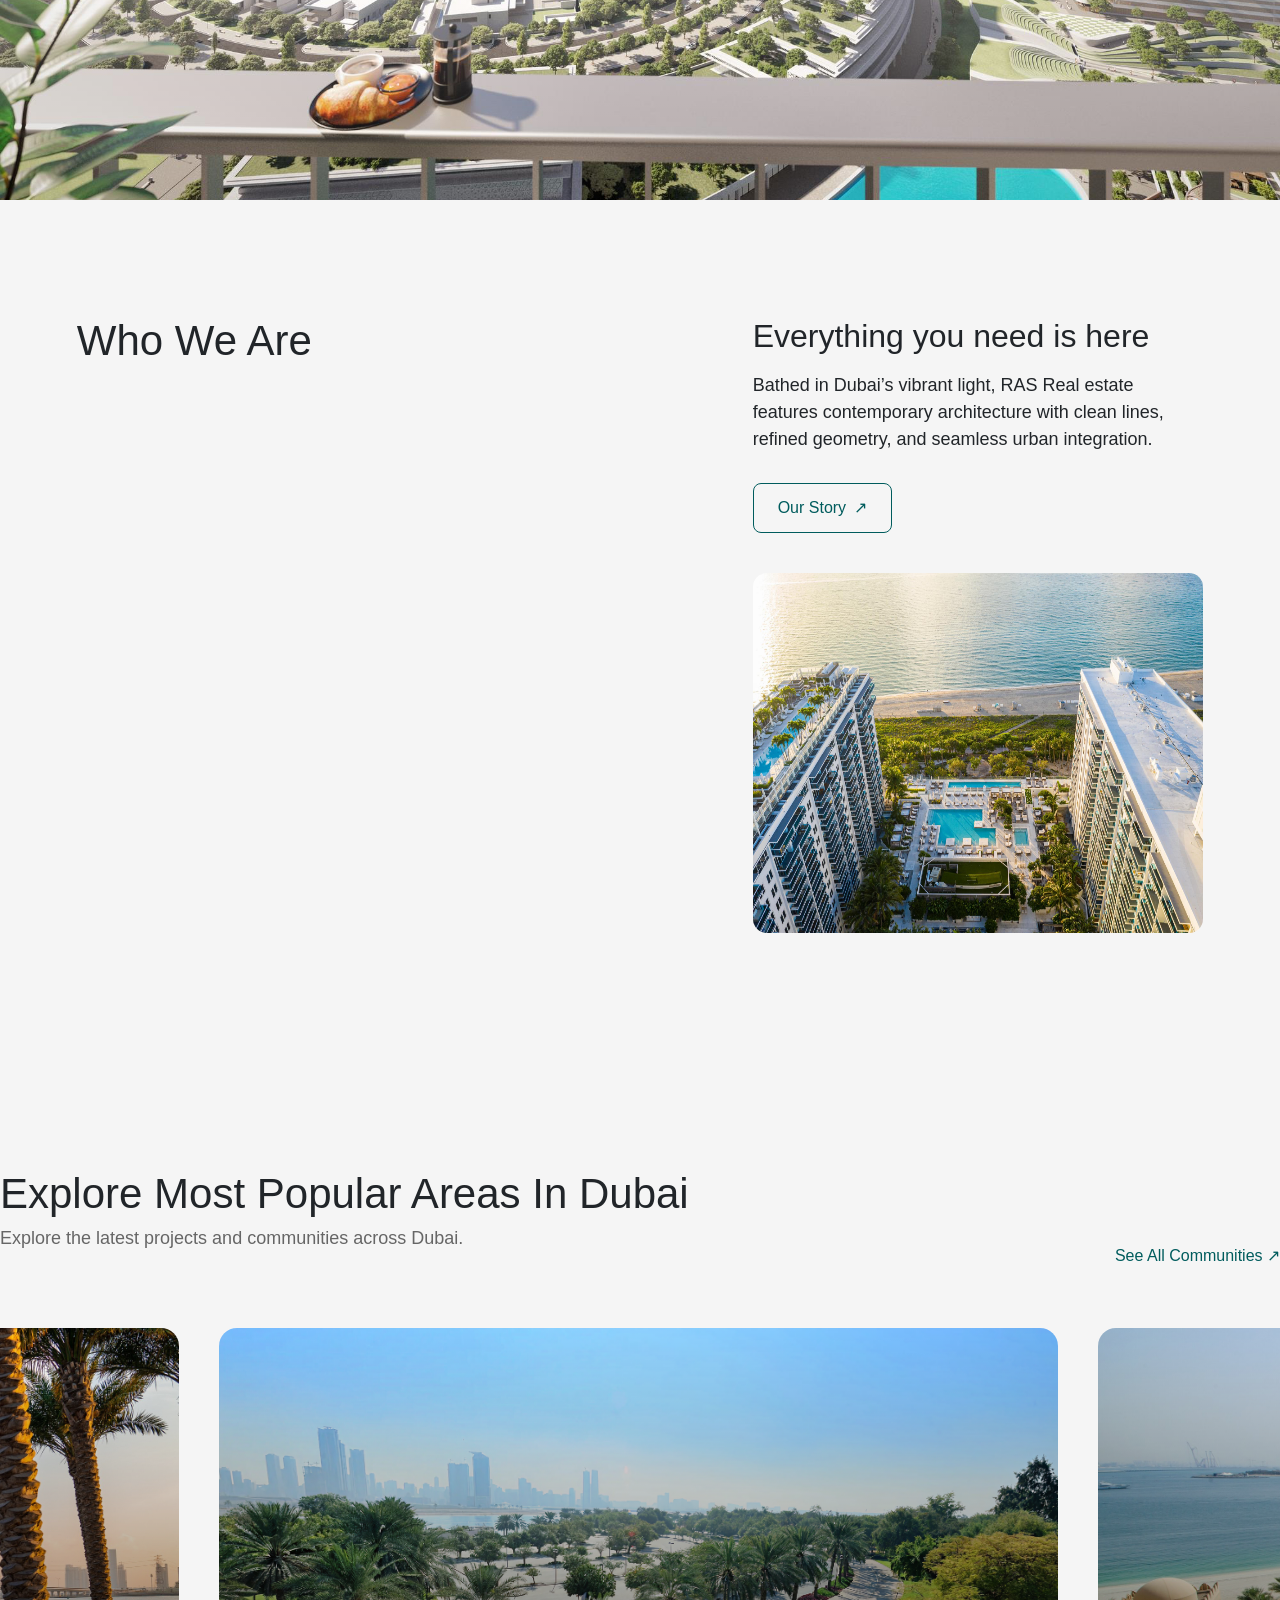
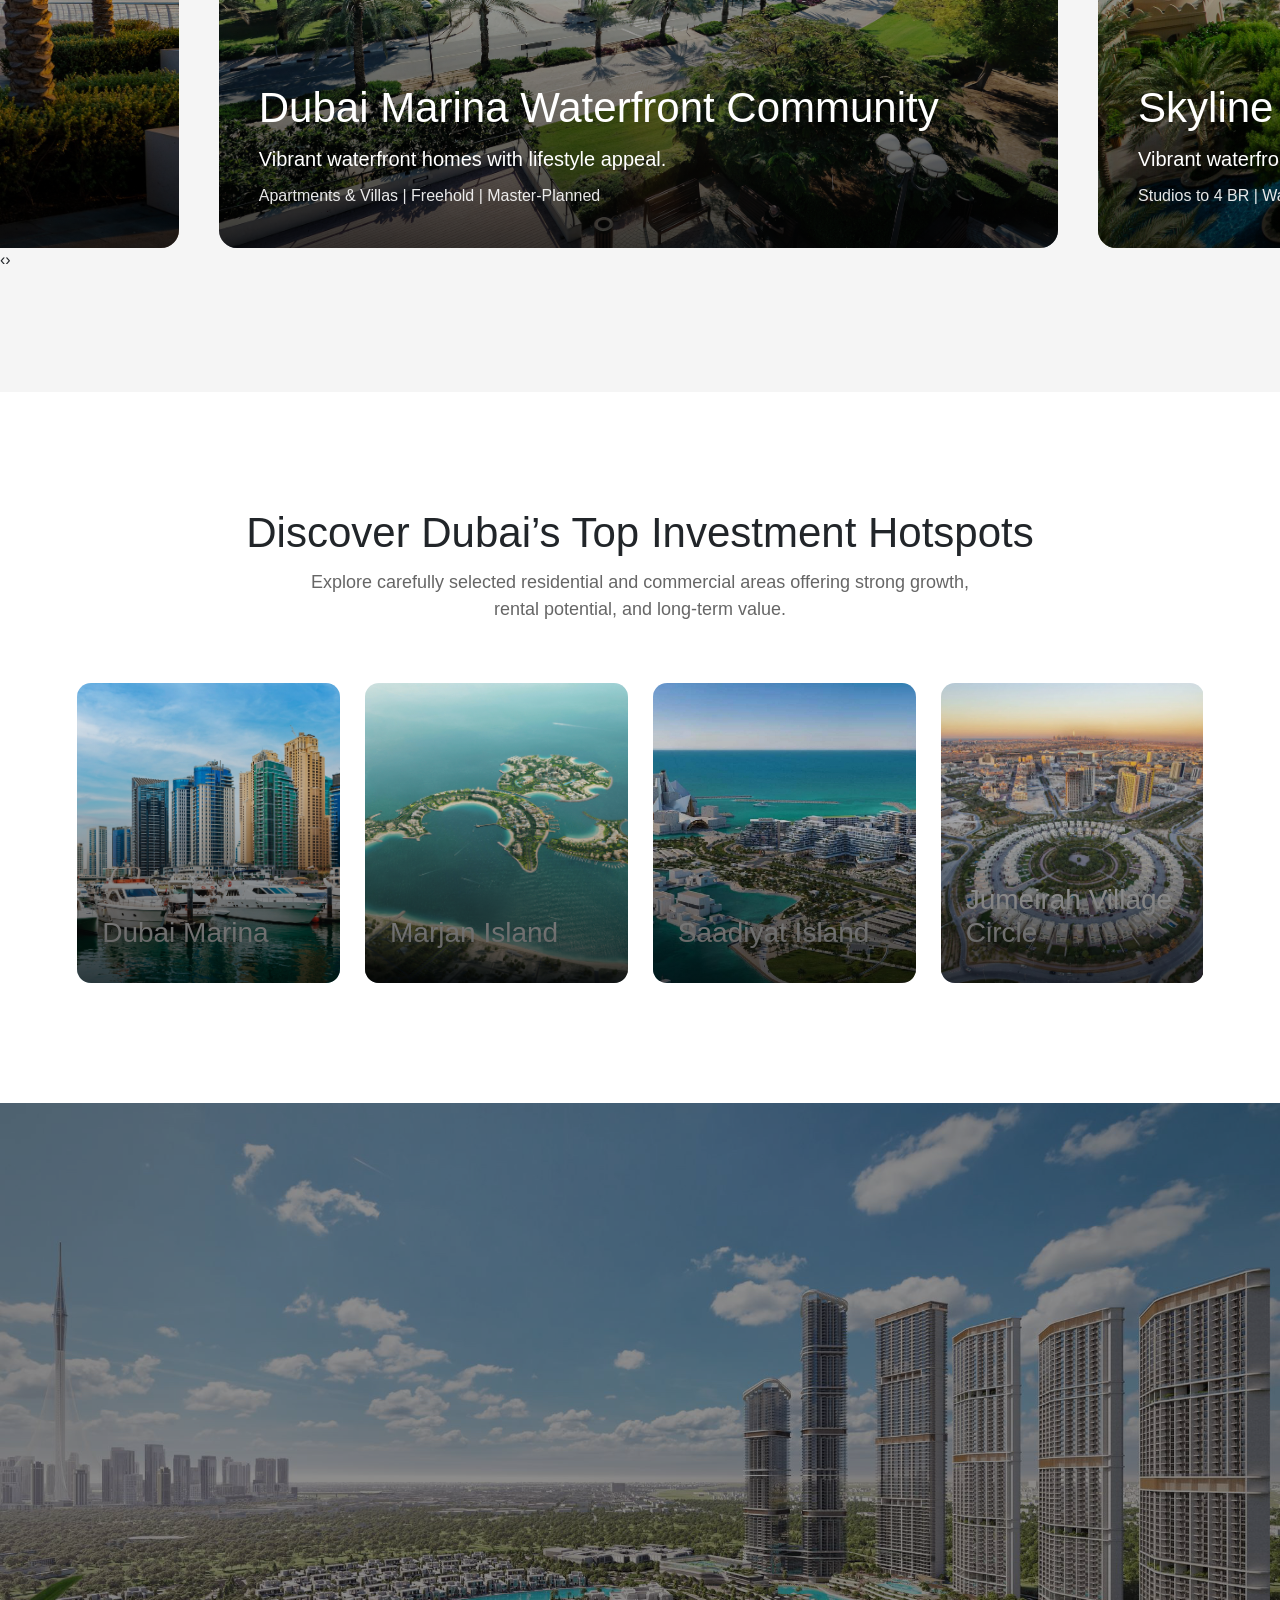
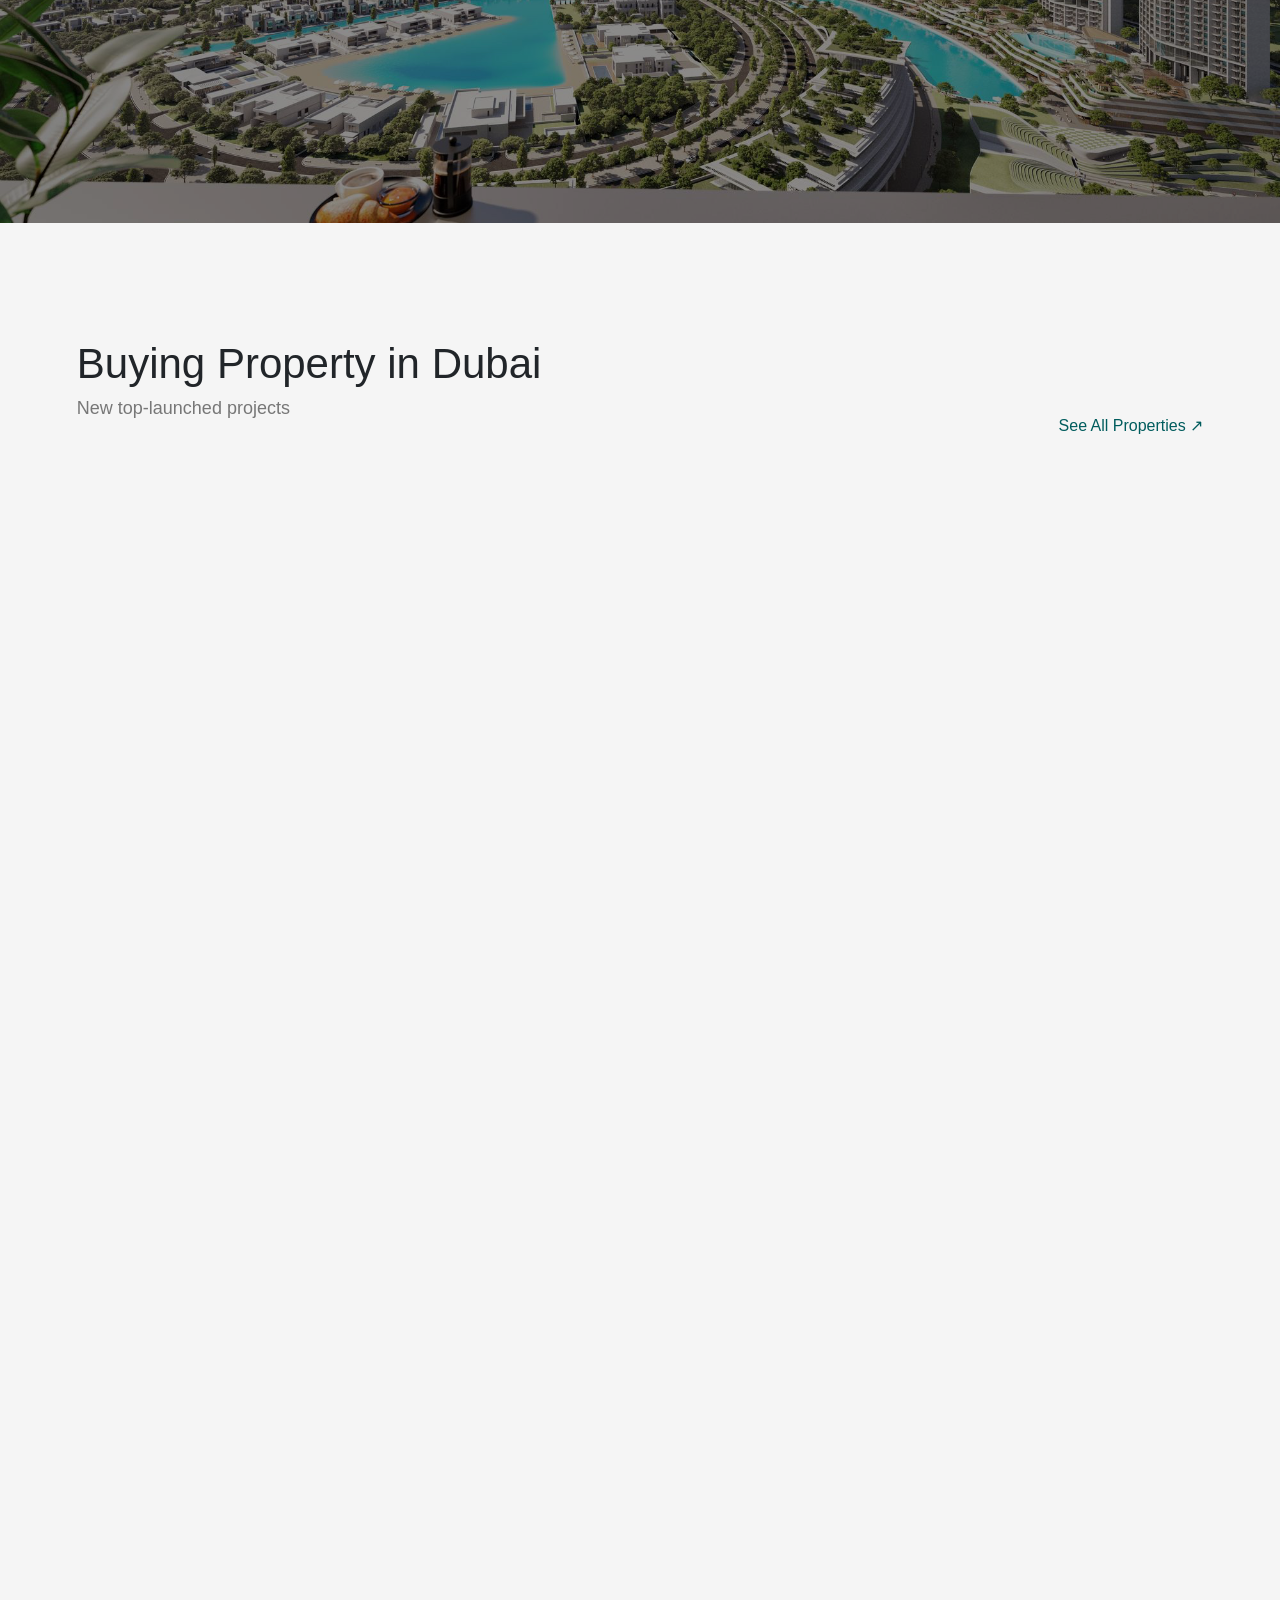
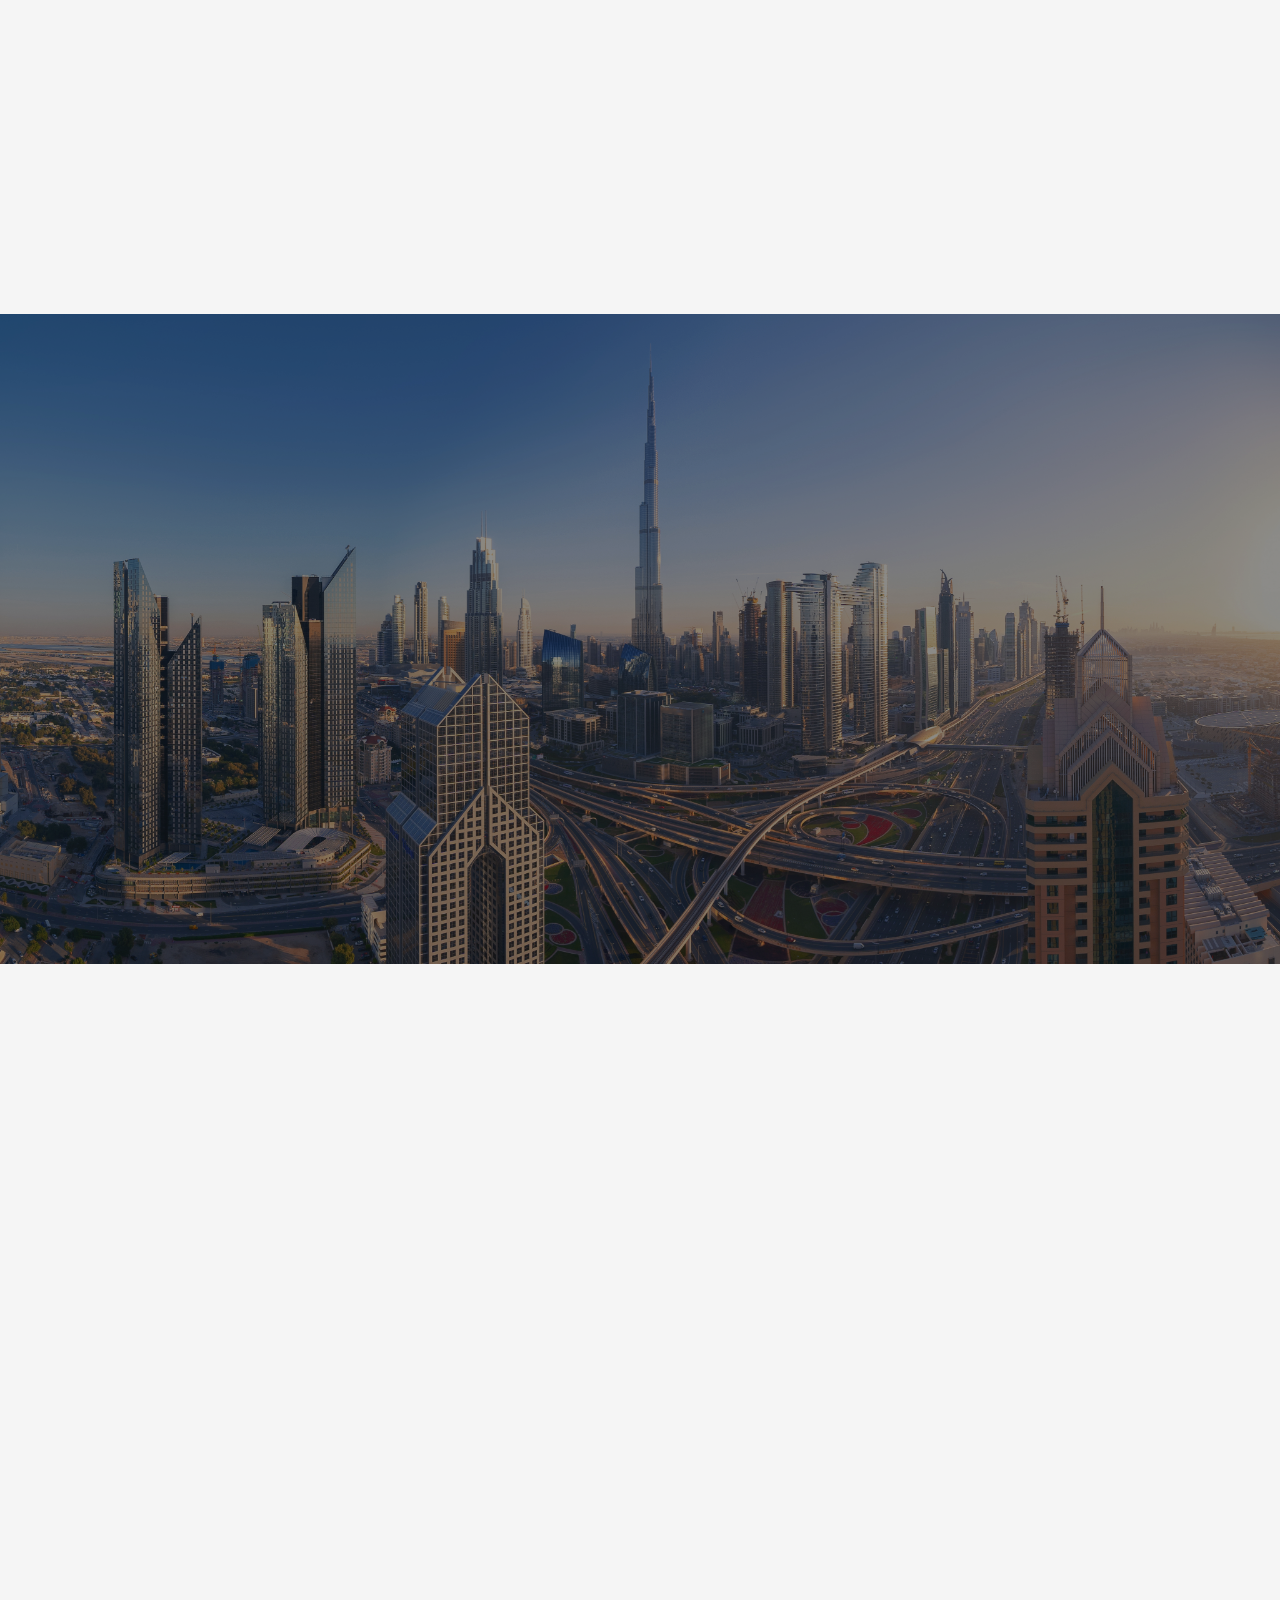
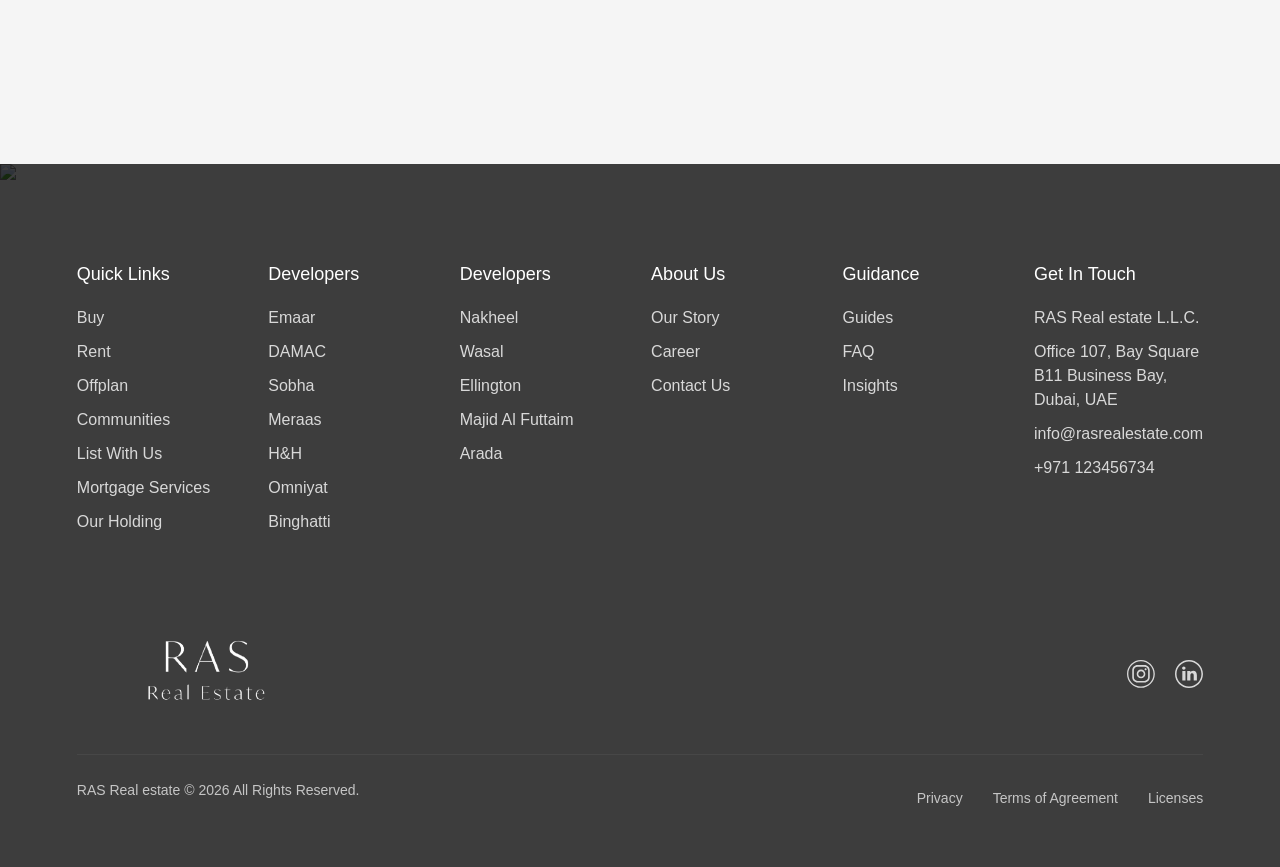
==== commit e3bb1526: "ready for hostging" ====
--- a/index.html
+++ b/index.html
@@ -10,6 +10,7 @@
     <link rel="stylesheet" href="index.css">
     <link rel="stylesheet" href="https://cdnjs.cloudflare.com/ajax/libs/OwlCarousel2/2.3.4/assets/owl.carousel.min.css">
 <link rel="stylesheet" href="https://cdnjs.cloudflare.com/ajax/libs/OwlCarousel2/2.3.4/assets/owl.theme.default.min.css">
+<link rel="stylesheet" href="https://unpkg.com/aos@2.3.1/dist/aos.css" />
 </head>
 <body>
 
@@ -65,14 +66,14 @@
   <div class="hero-overlay"></div>
 
   <!-- Content -->
-  <div class="hero-content">
-
-    <h1 class="hero-title">
-      Trusted Partner in <br> Property Investment
-    </h1>
+  <div class="hero-content" data-aos="fade-up">
+
+    <h1 class="hero-title" data-aos="fade-up" data-aos-delay="200">
+        Trusted Partner in <br> Property Investment
+        </h1>
 
     <!-- Search Box -->
-    <div class="search-wrapper">
+    <div class="search-wrapper" data-aos="zoom-in" data-aos-delay="400">
 
             <div class="search-box">
 
@@ -112,10 +113,10 @@
     <div class="brand-overlay"></div>
 
     <!-- Content -->
-    <div class="brand-content">
-        <img src="images/raslogo.jpg" alt="RAS Logo" class="brand-logo">
-
-        <p class="brand-text">
+    <div class="brand-content" data-aos="fade-up">
+        <img src="images/raslogo.jpg" class="brand-logo" data-aos="zoom-in">
+
+       <p class="brand-text" data-aos="fade-up" data-aos-delay="200">
             Bathed in the vibrant light of Dubai, RAS Real estate embodies a contemporary architectural expression defined by clean lines and refined geometry. Its thoughtfully planned spaces blend effortlessly with the city’s dynamic surroundings, creating a seamless connection between elegant interiors and the urban landscape.
         </p>
     </div>
@@ -127,12 +128,12 @@
     <div class="who-container">
 
         <!-- LEFT -->
-        <div class="who-left">
+        <div class="who-left" data-aos="fade-right">
             <h2 class="who-title">Who We Are</h2>
         </div>
 
         <!-- RIGHT -->
-        <div class="who-right">
+        <div class="who-right" data-aos="fade-left">
 
             <h3 class="who-heading">
                 Everything you need is here
@@ -146,7 +147,7 @@
                 Our Story <span>↗</span>
             </a>
 
-            <div class="who-image">
+            <div class="who-image" data-aos="zoom-in">
                 <img src="images/whoweare.jpg" alt="RAS Development">
             </div>
 
@@ -159,7 +160,7 @@
 
     <div class="areas-container">
 
-        <div class="areas-header">
+        <div class="areas-header" data-aos="fade-up">
             <div>
                 <h2 class="areas-title">
                     Explore Most Popular Areas In Dubai
@@ -178,7 +179,7 @@
         <div class="owl-carousel areas-carousel">
 
             <!-- ITEM -->
-            <div class="area-card">
+            <div class="area-card" data-aos="zoom-in">
                 <img src="images/area1.png" alt="">
                 <div class="area-overlay">
                     <h3>Dubai Marina Waterfront Community</h3>
@@ -187,7 +188,7 @@
                 </div>
             </div>
 
-            <div class="area-card">
+            <div class="area-card" data-aos="zoom-in" data-aos-delay="150">
                 <img src="images/area2.jpg" alt="">
                 <div class="area-overlay">
                     <h3>Skyline Residences</h3>
@@ -196,7 +197,7 @@
                 </div>
             </div>
 
-            <div class="area-card">
+           <div class="area-card" data-aos="zoom-in" data-aos-delay="300">
                 <img src="images/area3.jpg" alt="">
                 <div class="area-overlay">
                     <h3>Palm Island Community</h3>
@@ -215,7 +216,7 @@
 
     <div class="hotspots-container">
 
-        <div class="hotspots-header">
+        <div class="hotspots-header" data-aos="fade-up">
             <h2 class="hotspots-title">
                 Discover Dubai’s Top Investment Hotspots
             </h2>
@@ -227,28 +228,28 @@
         <div class="owl-carousel hotspots-carousel">
 
             <!-- CARD -->
-            <div class="hotspot-card">
+            <div class="hotspot-card" data-aos="fade-up">
                 <img src="images/marina.jpg" alt="">
                 <div class="hotspot-overlay">
                     <h3>Dubai Marina</h3>
                 </div>
             </div>
 
-            <div class="hotspot-card">
+           <div class="hotspot-card" data-aos="fade-up">
                 <img src="images/marjan.png" alt="">
                 <div class="hotspot-overlay">
                     <h3>Marjan Island</h3>
                 </div>
             </div>
 
-            <div class="hotspot-card">
+            <div class="hotspot-card" data-aos="fade-up">
                 <img src="images/saadyath.png" alt="">
                 <div class="hotspot-overlay">
                     <h3>Saadiyat Island</h3>
                 </div>
             </div>
 
-            <div class="hotspot-card">
+            <div class="hotspot-card" data-aos="fade-up">
                 <img src="images/jumeriah.png" alt="">
                 <div class="hotspot-overlay">
                     <h3>Jumeirah Village Circle</h3>
@@ -270,14 +271,14 @@
     <div class="cta-overlay"></div>
 
     <!-- Content -->
-    <div class="cta-content">
-        <h2 class="cta-title">
+    <div class="cta-content" data-aos="zoom-in">
+        <h2 class="cta-title" data-aos="fade-up" data-aos-delay="200">
             Buying Or Rent?<br>
             We are the Masters Of<br>
             Real Estate
         </h2>
 
-        <a href="#" class="cta-btn">
+        <a href="#" class="cta-btn" data-aos="fade-up" data-aos-delay="400">
             Connect Us <span>↗</span>
         </a>
     </div>
@@ -304,7 +305,7 @@
         <div class="buy-grid">
 
             <!-- CARD 1 -->
-            <div class="property-card">
+            <div class="property-card" data-aos="fade-up">
                 <div class="card-image">
                     <img src="images/property1.jpg" alt="Property">
                     <span class="badge">Buy</span>
@@ -348,7 +349,7 @@
                     </div>
                 </div>
             </div>
-            <div class="property-card">
+            <div class="property-card" data-aos="fade-up">
                 <div class="card-image">
                     <img src="images/property1.jpg" alt="Property">
                     <span class="badge">Buy</span>
@@ -392,7 +393,7 @@
                     </div>
                 </div>
             </div>
-            <div class="property-card">
+            <div class="property-card" data-aos="fade-up">
                 <div class="card-image">
                     <img src="images/property1.jpg" alt="Property">
                     <span class="badge">Buy</span>
@@ -436,7 +437,7 @@
                     </div>
                 </div>
             </div>
-            <div class="property-card">
+            <div class="property-card" data-aos="fade-up">
                 <div class="card-image">
                     <img src="images/property1.jpg" alt="Property">
                     <span class="badge">Buy</span>
@@ -498,11 +499,11 @@
     <!-- Content -->
     <div class="partners-content">
 
-        <h2 class="partners-title">
+        <p class="partners-text" data-aos="fade-up" data-aos-delay="200">
             Developer Partners
         </h2>
 
-        <p class="partners-text">
+       <p class="partners-text" data-aos="fade-up" data-aos-delay="200">
             Discover RAS Real estate’s International Real Estate Dubai preferred developers in
             the United Arab Emirates. These long-standing selected developers are known for
             their quality and on-time deliverability of projects.
@@ -512,7 +513,7 @@
 
 
     <!-- BRAND STRIP -->
-    <div class="brand-strip">
+    <div class="brand-strip" data-aos="fade-up" data-aos-delay="400">
 
         <div class="brand-track">
             <img src="images/all-brands.png" alt="Developers">
@@ -533,7 +534,7 @@
     <div class="insights-container">
 
         <!-- Header -->
-        <div class="insights-header">
+        <div class="insights-header" data-aos="fade-up">
             <h2 class="insights-title">Insights</h2>
 
             <a href="#" class="insights-link">
@@ -546,8 +547,7 @@
         <div class="insights-grid">
 
             <!-- CARD 1 -->
-            <div class="insight-card">
-
+            <div class="insight-card" data-aos="zoom-in">
                 <div class="insight-image">
                     <img src="images/insight1.jpg" alt="">
                 </div>
@@ -566,7 +566,7 @@
 
 
             <!-- CARD 2 -->
-            <div class="insight-card">
+            <div class="insight-card" data-aos="zoom-in">
 
                 <div class="insight-image">
                     <img src="images/insight2.jpg" alt="">
@@ -586,7 +586,7 @@
 
 
             <!-- CARD 3 -->
-            <div class="insight-card">
+            <div class="insight-card" data-aos="zoom-in">
 
                 <div class="insight-image">
                     <img src="images/insight3.jpg" alt="">
@@ -717,5 +717,14 @@
 <script src="https://code.jquery.com/jquery-3.6.0.min.js"></script>
 <script src="https://cdnjs.cloudflare.com/ajax/libs/OwlCarousel2/2.3.4/owl.carousel.min.js"></script>
 <script src="index.js"></script>
+<script src="https://unpkg.com/aos@2.3.1/dist/aos.js"></script>
+
+<script>
+AOS.init({
+    duration: 900,
+    once: true,
+    offset: 120
+});
+</script>
 </body>
 </html>
--- a/index.css
+++ b/index.css
@@ -604,26 +604,48 @@
     display: block;
     height: 40vh;
 }
-@media (max-width: 992px) {
-
-    .who-container {
-        grid-template-columns: 1fr;
-        gap: 50px;
-    }
-
-    .who-title {
-        font-size: 36px;
-    }
-
-    .who-heading {
-        font-size: 26px;
-    }
-
-    .who-text {
-        font-size: 16px;
-    }
-}
-
+@media (max-width: 768px){
+
+.who-container{
+    flex-direction:column;
+    gap:40px;
+}
+
+/* full width columns */
+.who-left,
+.who-right{
+    width:100%;
+}
+
+/* title */
+.who-title{
+    font-size:34px;
+}
+
+/* heading */
+.who-heading{
+    font-size:24px;
+    line-height:1.3;
+}
+
+/* paragraph */
+.who-text{
+    font-size:16px;
+    line-height:26px;
+}
+
+/* button spacing */
+.who-btn{
+    margin-bottom:25px;
+}
+
+/* image */
+.who-image img{
+    height:260px;
+    object-fit:cover;
+}
+
+}
 /* ================= AREAS SECTION ================= */
 
 .areas-section {
@@ -718,6 +740,73 @@
     font-size: 16px;
     opacity: 0.9;
 }
+/* ================= AREAS MOBILE FIX ================= */
+
+@media (max-width:768px){
+
+/* container breathing space */
+.areas-container{
+    width:92%;
+}
+
+/* header stack */
+.areas-header{
+    flex-direction:column;
+    align-items:flex-start;
+    gap:15px;
+    margin-bottom:35px;
+}
+
+/* title smaller */
+.areas-title{
+    font-size:30px;
+    line-height:1.2;
+}
+
+/* subtitle */
+.areas-sub{
+    font-size:16px;
+}
+
+/* link spacing */
+.areas-link{
+    font-size:14px;
+}
+
+/* card spacing */
+.areas-carousel .owl-stage{
+    padding-left:10px;
+}
+
+/* reduce card height */
+.area-card img{
+    height:380px;
+}
+
+/* overlay padding */
+.area-overlay{
+    left:20px;
+    bottom:20px;
+    right:20px;
+}
+
+/* title inside card */
+.area-overlay h3{
+    font-size:24px;
+    line-height:1.2;
+}
+
+/* description */
+.area-overlay p{
+    font-size:16px;
+}
+
+/* extra info */
+.area-overlay span{
+    font-size:14px;
+}
+
+}
 /* ================= HOTSPOTS ================= */
 
 .hotspots-section {
@@ -809,6 +898,69 @@
     .hotspot-card img {
         height: 300px;
     }
+}
+/* ================= MOBILE SECTION SPACING FIX ================= */
+
+@media (max-width:768px){
+
+/* reduce section spacing */
+.areas-section{
+    padding:70px 0 40px 0;
+}
+
+.hotspots-section{
+    padding:40px 0 70px 0;
+}
+
+/* also reduce header spacing */
+.areas-header{
+    margin-bottom:30px;
+}
+
+.hotspots-header{
+    margin-bottom:35px;
+}
+
+}
+.owl-carousel .owl-stage{
+    margin-left:0 !important;
+}
+.area-card{
+    margin-bottom:0;
+}
+@media (max-width:768px){
+
+.areas-section{
+    padding:70px 0 20px 0;
+}
+
+.hotspots-section{
+    padding:20px 0 70px 0;
+}
+
+}
+/* FIX OWL CAROUSEL EXTRA HEIGHT */
+
+.areas-carousel .owl-stage-outer{
+    overflow:hidden;
+}
+
+.areas-carousel .owl-stage{
+    display:flex;
+    align-items:stretch;
+}
+
+.areas-carousel .owl-item{
+    height:auto !important;
+}
+
+/* remove any extra bottom space */
+.areas-carousel{
+    margin-bottom:0 !important;
+}
+
+.area-card{
+    margin-bottom:0 !important;
 }
 /* ================= CTA SECTION ================= */
 
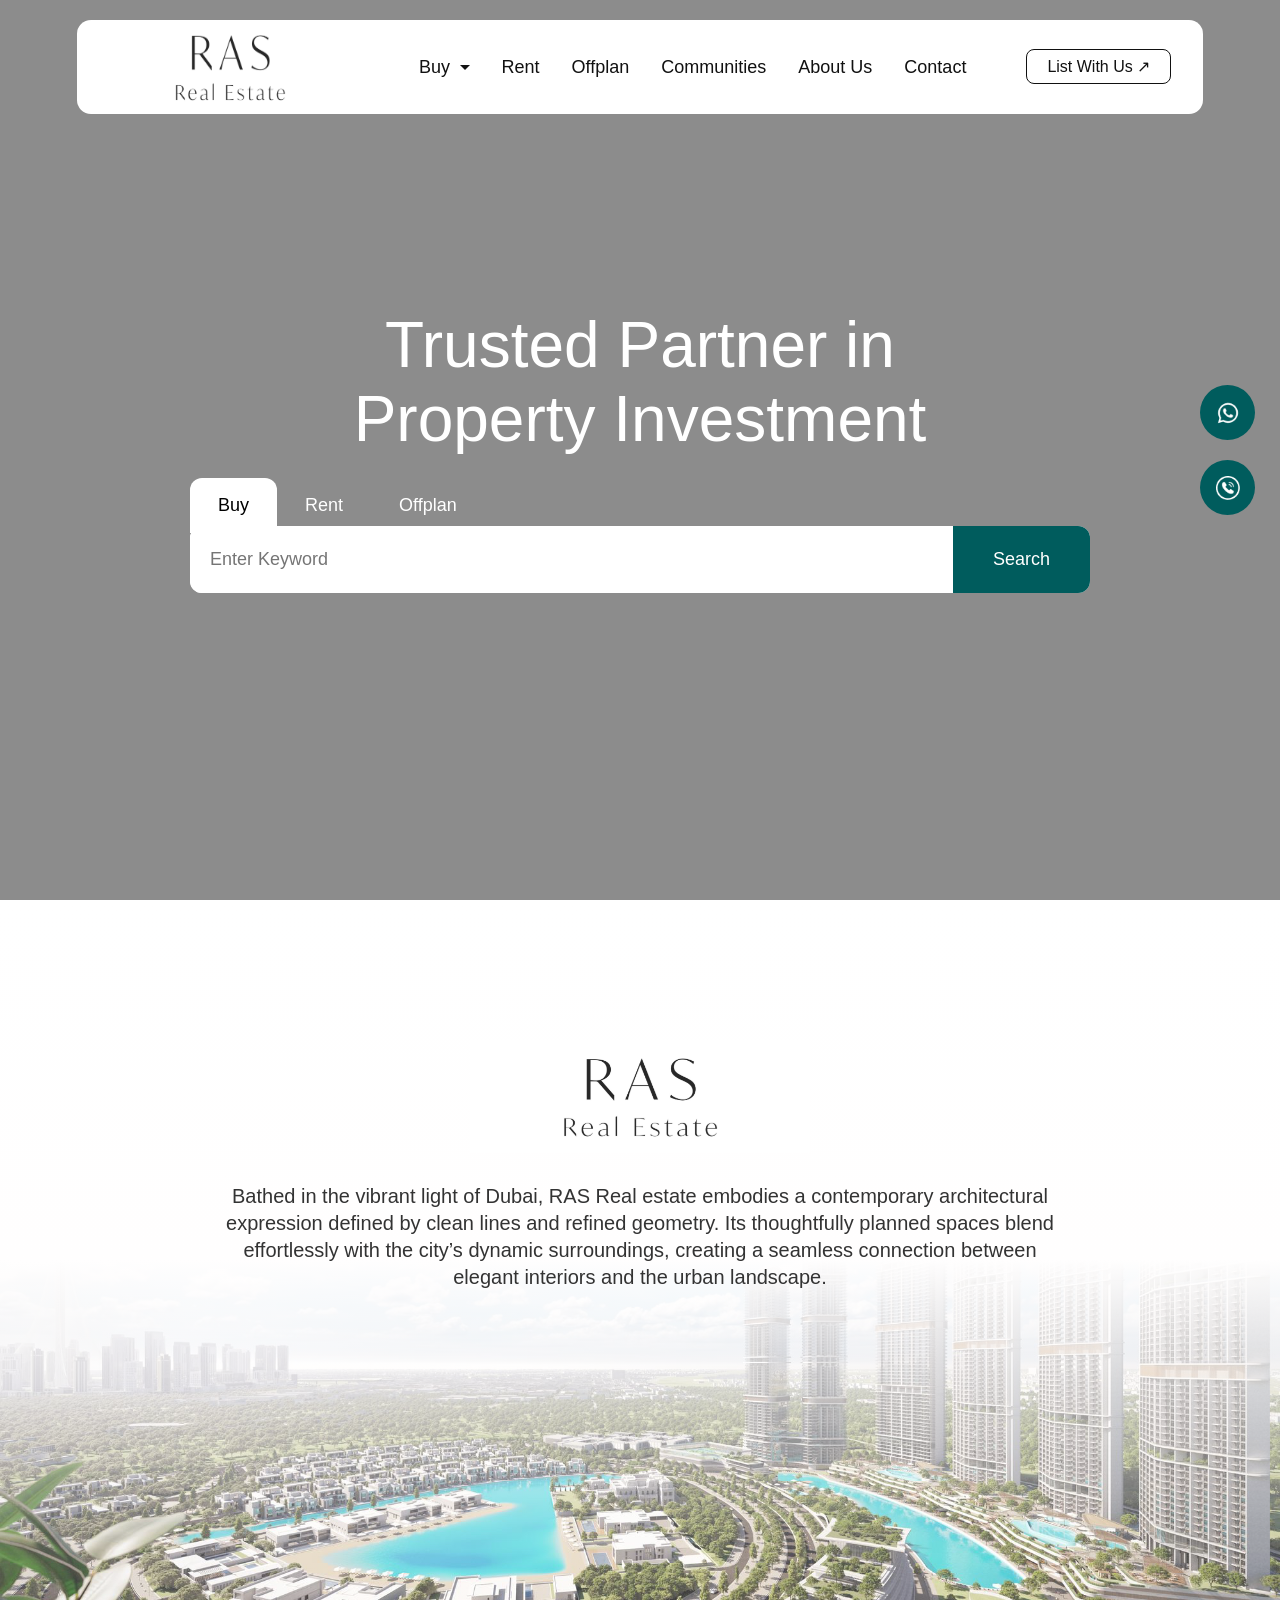
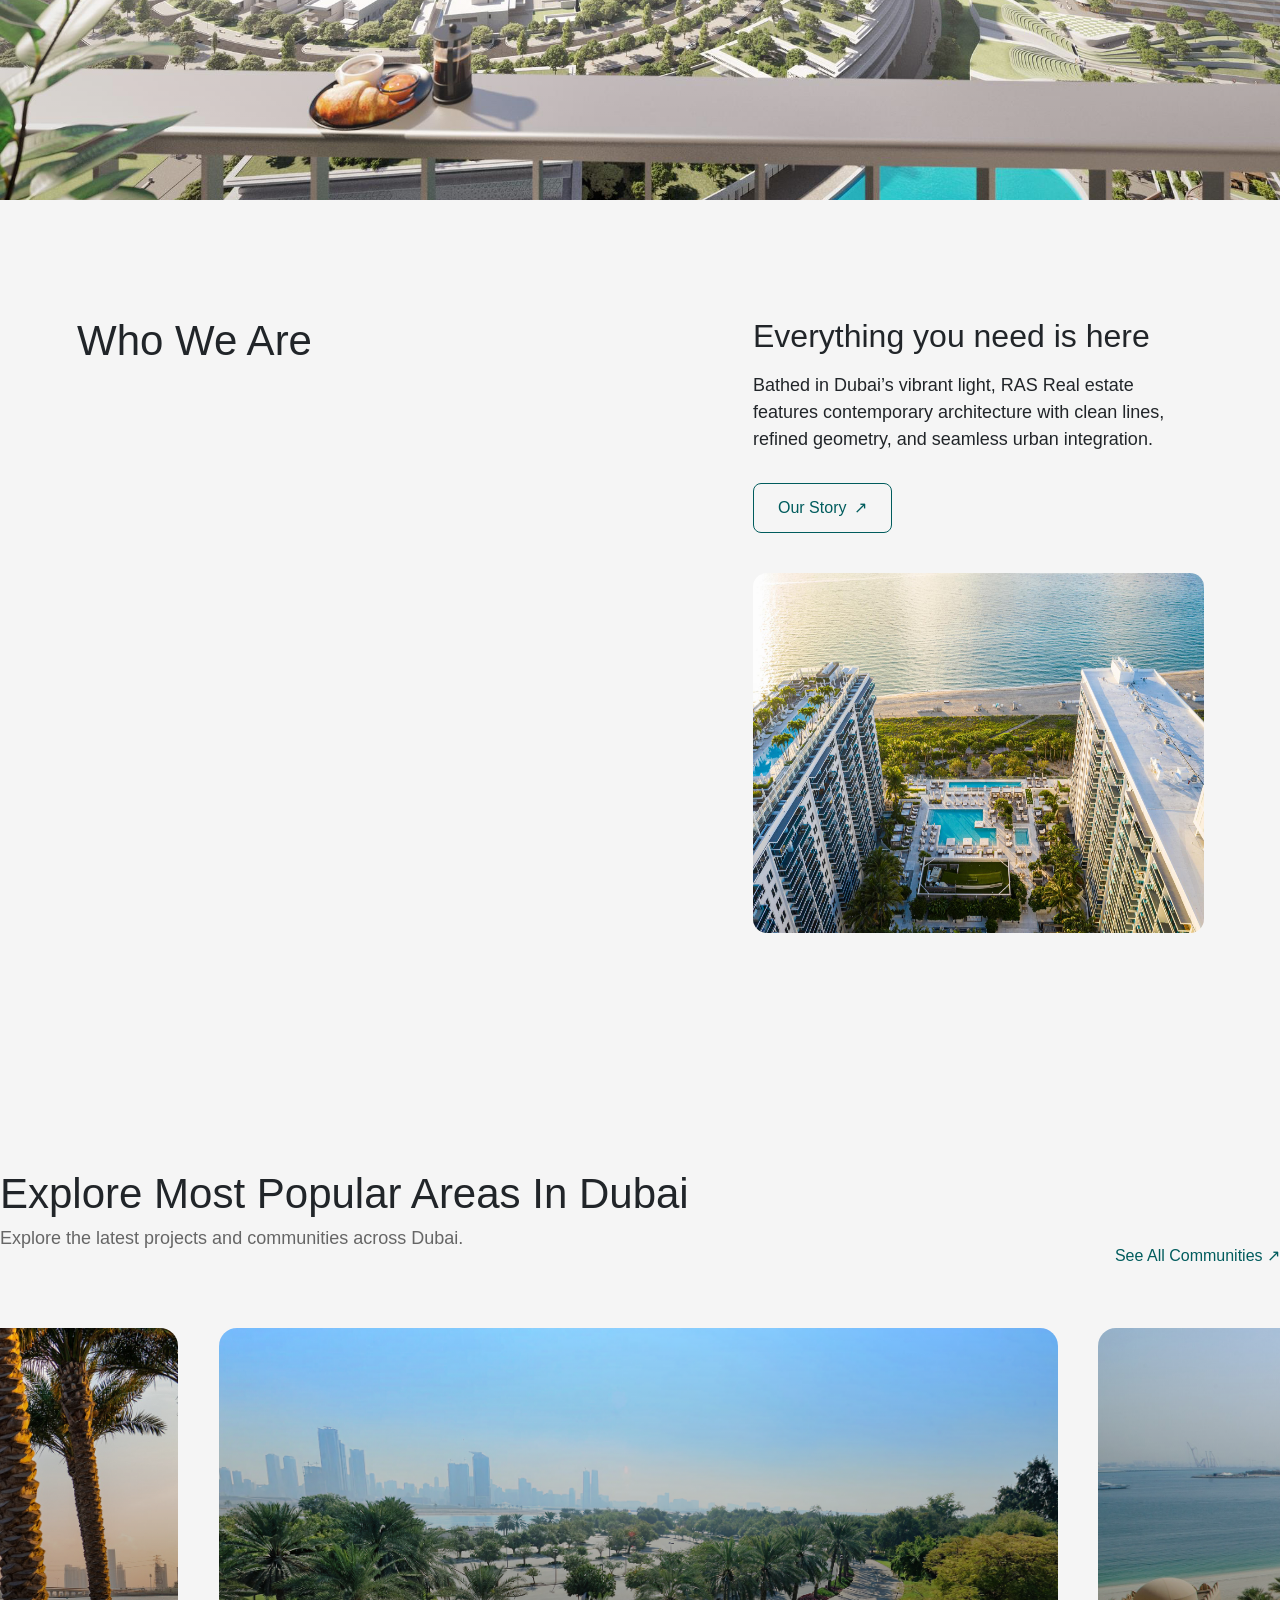
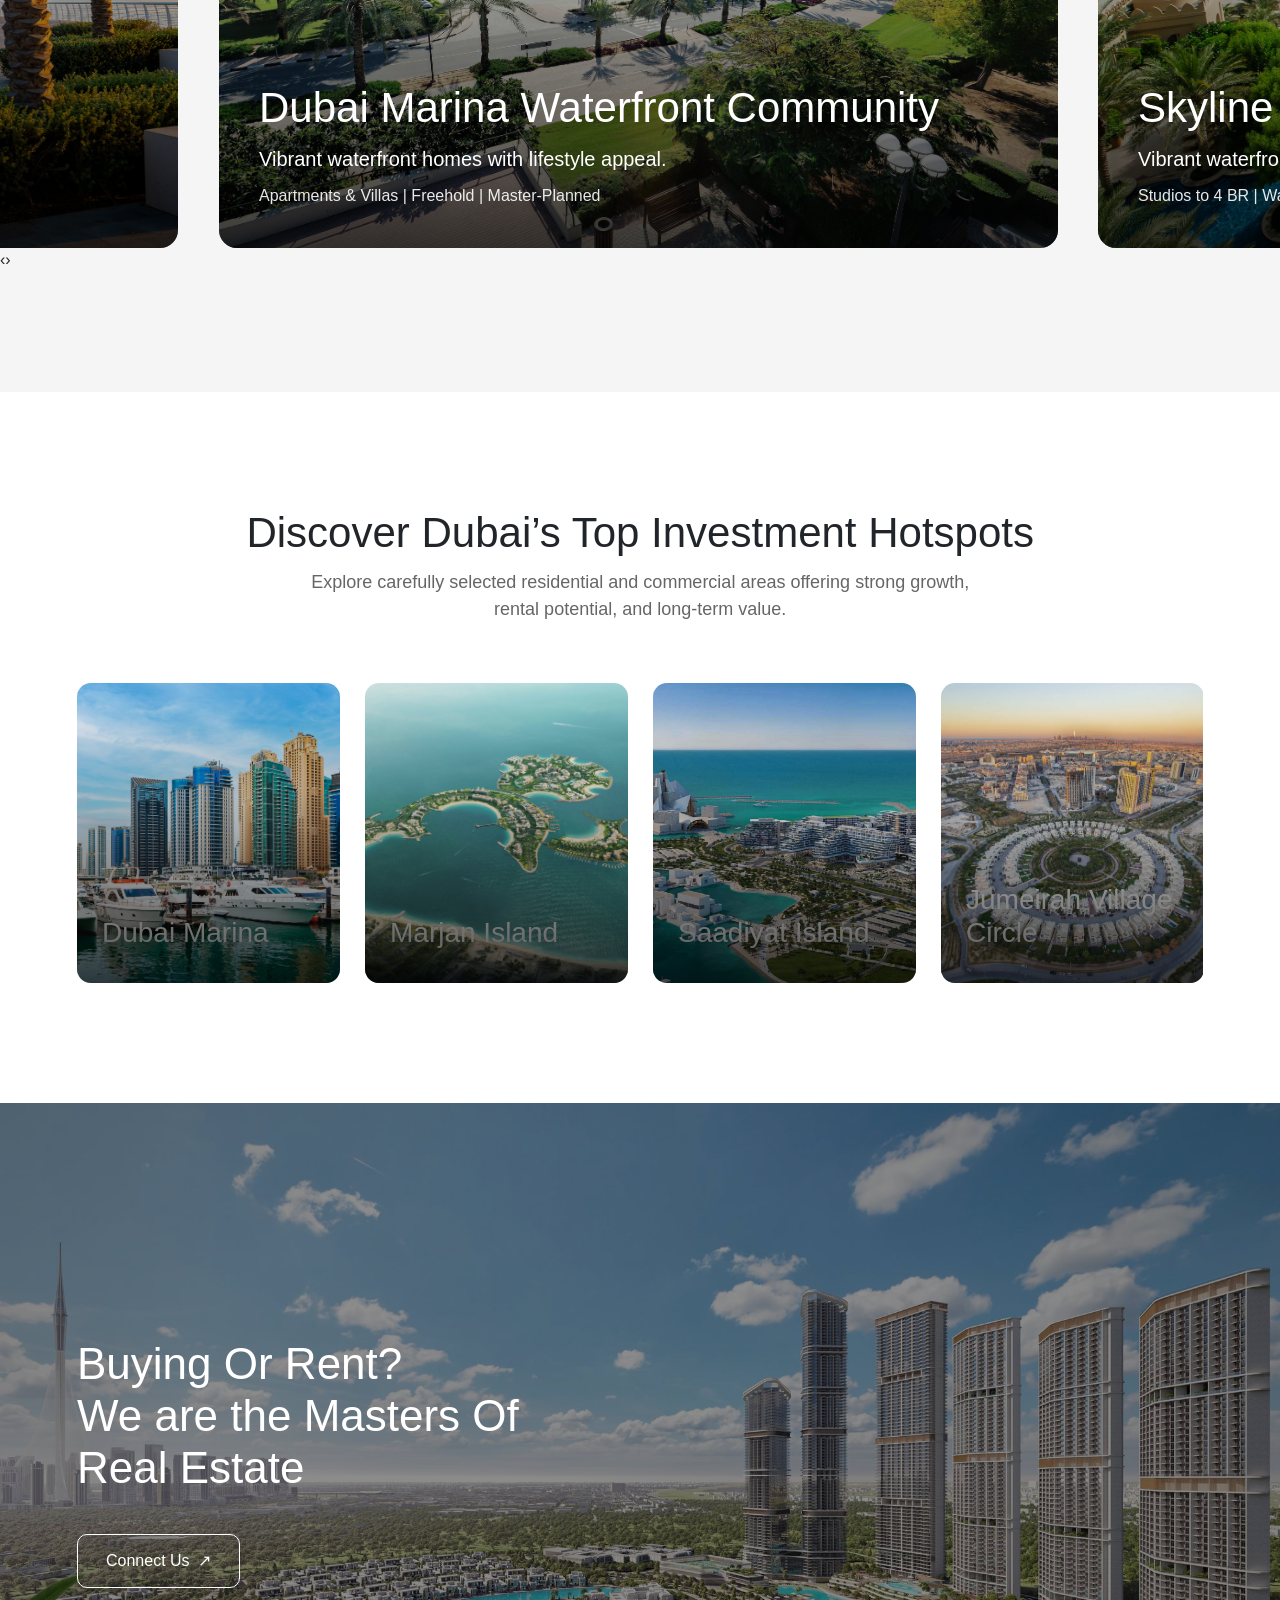
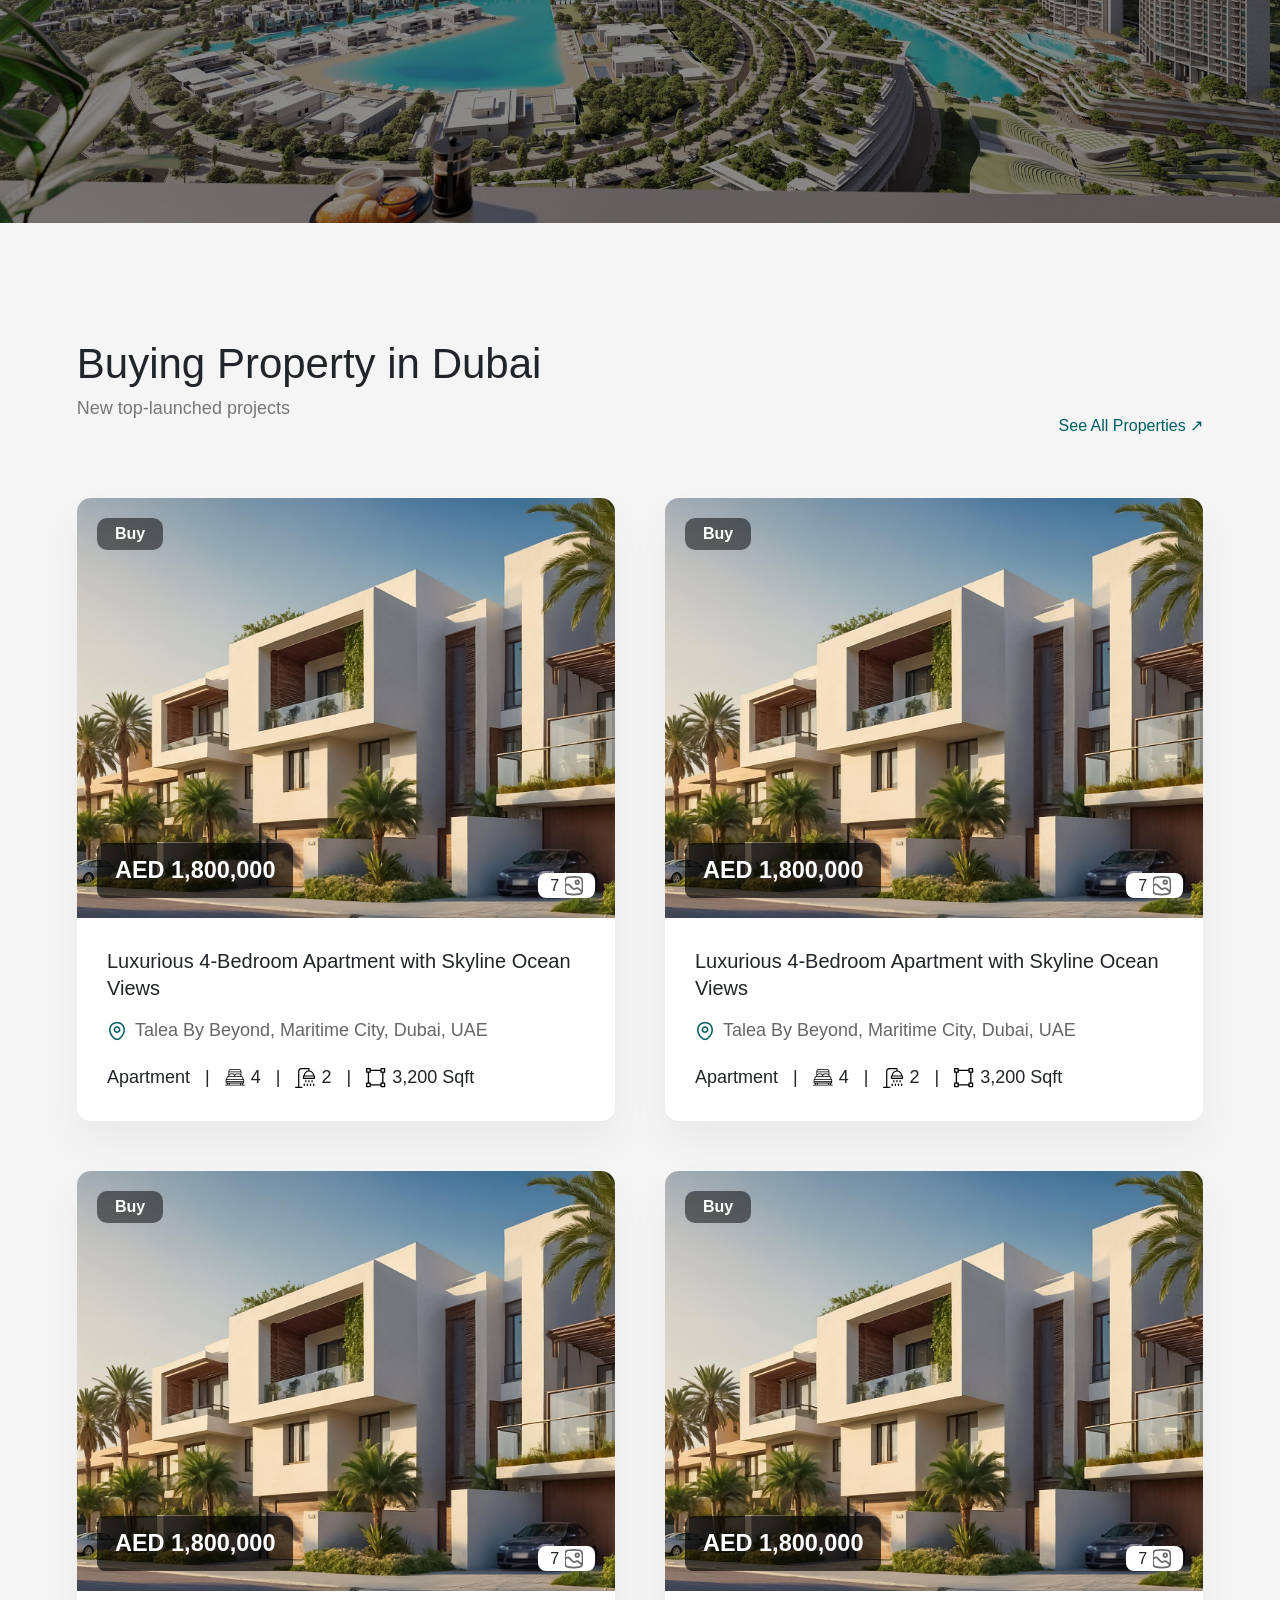
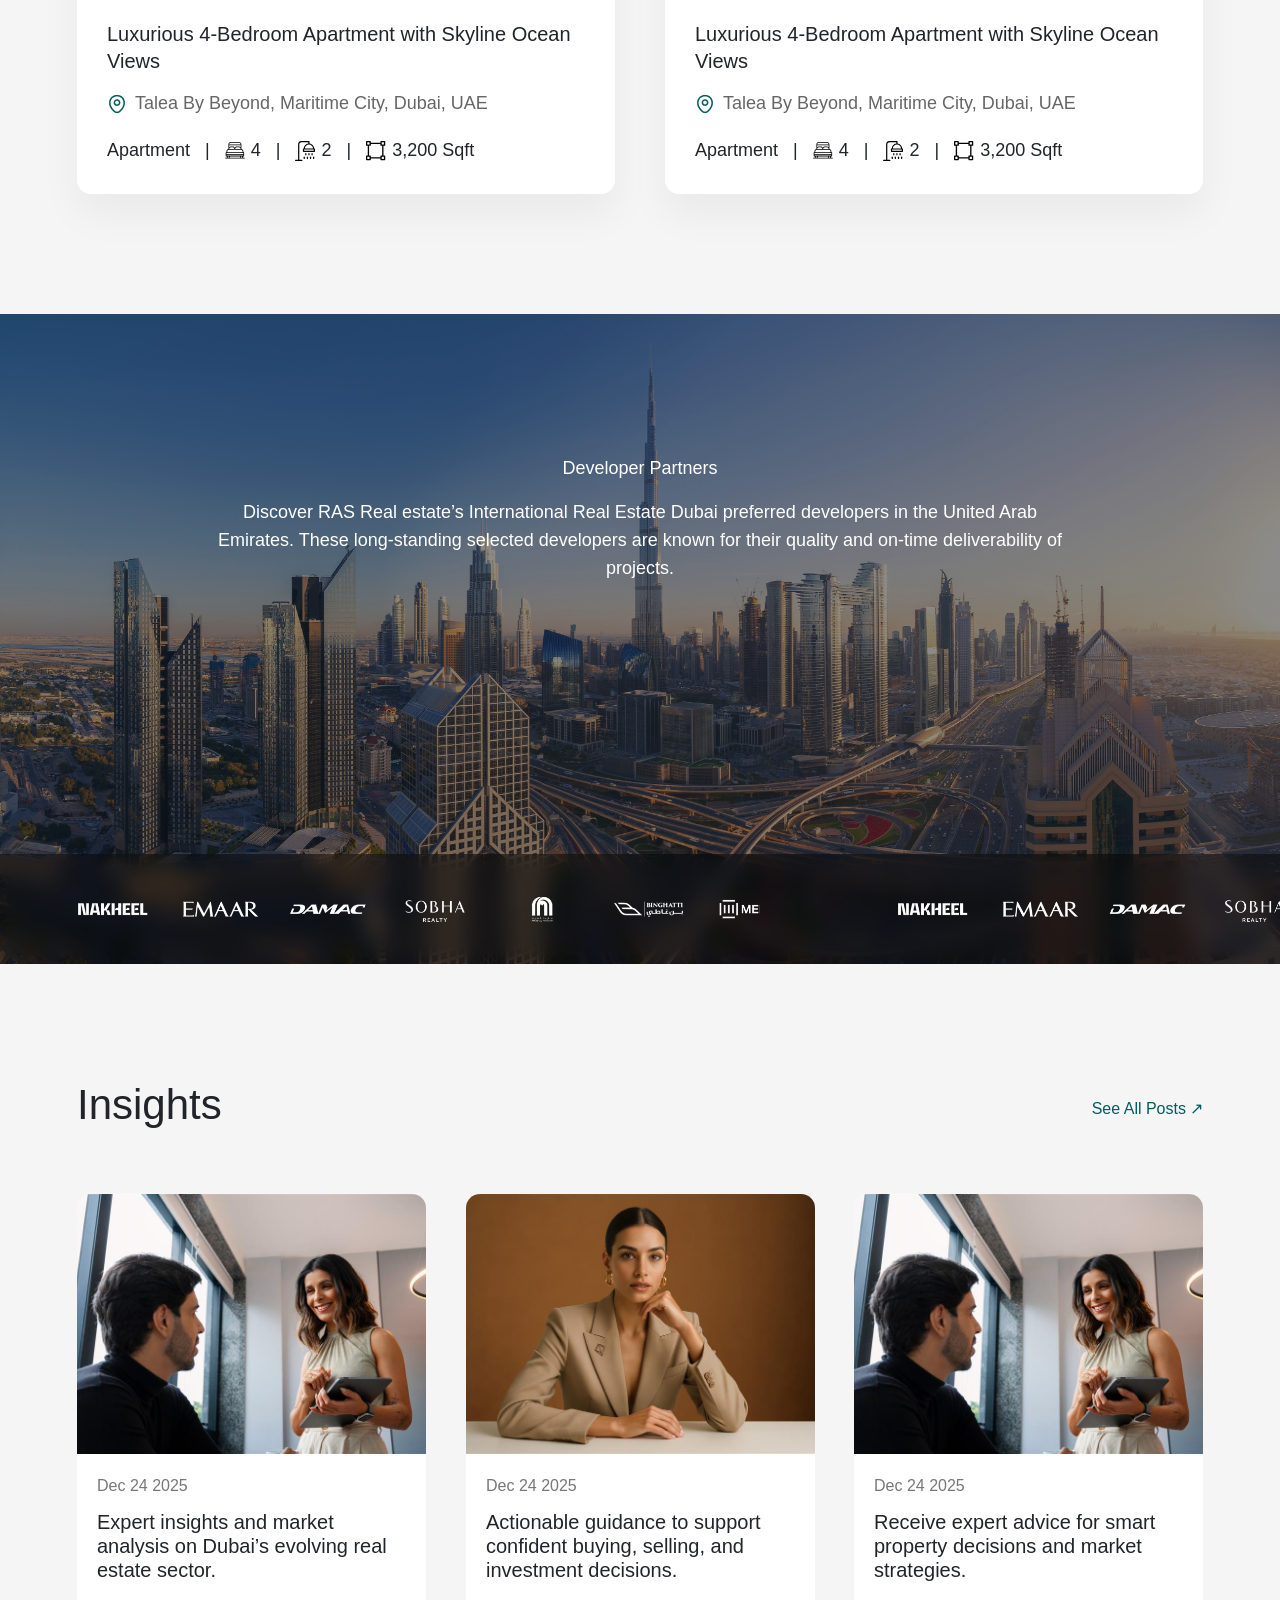
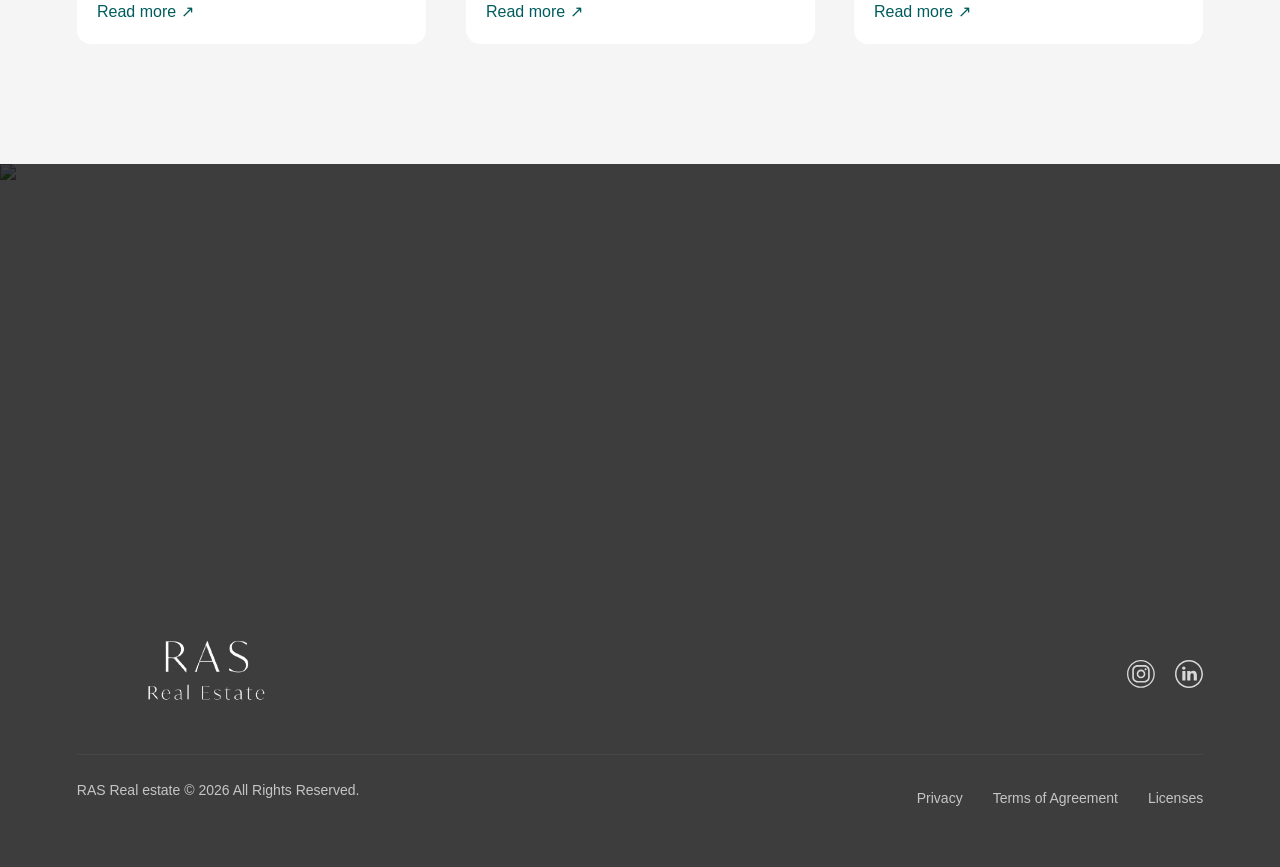
==== commit da7c2cb8: "ready for hostging" ====
--- a/index.html
+++ b/index.html
@@ -18,9 +18,9 @@
     <header class="custom-navbar">
         <div class="nav-container">
 
-            <div class="logo">
+            <a href="index.html"><div class="logo">
                 <img src="images/raslogo.jpg" alt="RAS Logo">
-            </div>
+            </div></a>
 
             <nav class="nav-links">
                 <div class="dropdown">
@@ -623,7 +623,7 @@
             <!-- Dark Overlay -->
             <div class="footer-overlay">
 
-                <div class="footer-container">
+                <div class="footer-container" data-aos="fade-up">
 
                 <!-- COLUMN 1 -->
                 <div class="footer-col">
--- a/index.css
+++ b/index.css
@@ -4,11 +4,22 @@
     padding: 0;
     box-sizing: border-box;
 }
-
 body {
     font-family: "Clash Grotesk", sans-serif;
 }
-
+html, body{
+    overflow-x: hidden;
+}
+body{
+    position: relative;
+    overflow-x: hidden;
+}
+.owl-stage{
+    overflow:hidden;
+}
+[data-aos]{
+    will-change: transform, opacity;
+}
 /* ================= NAVBAR ================= */
 /* ================= NAVBAR ================= */
 
